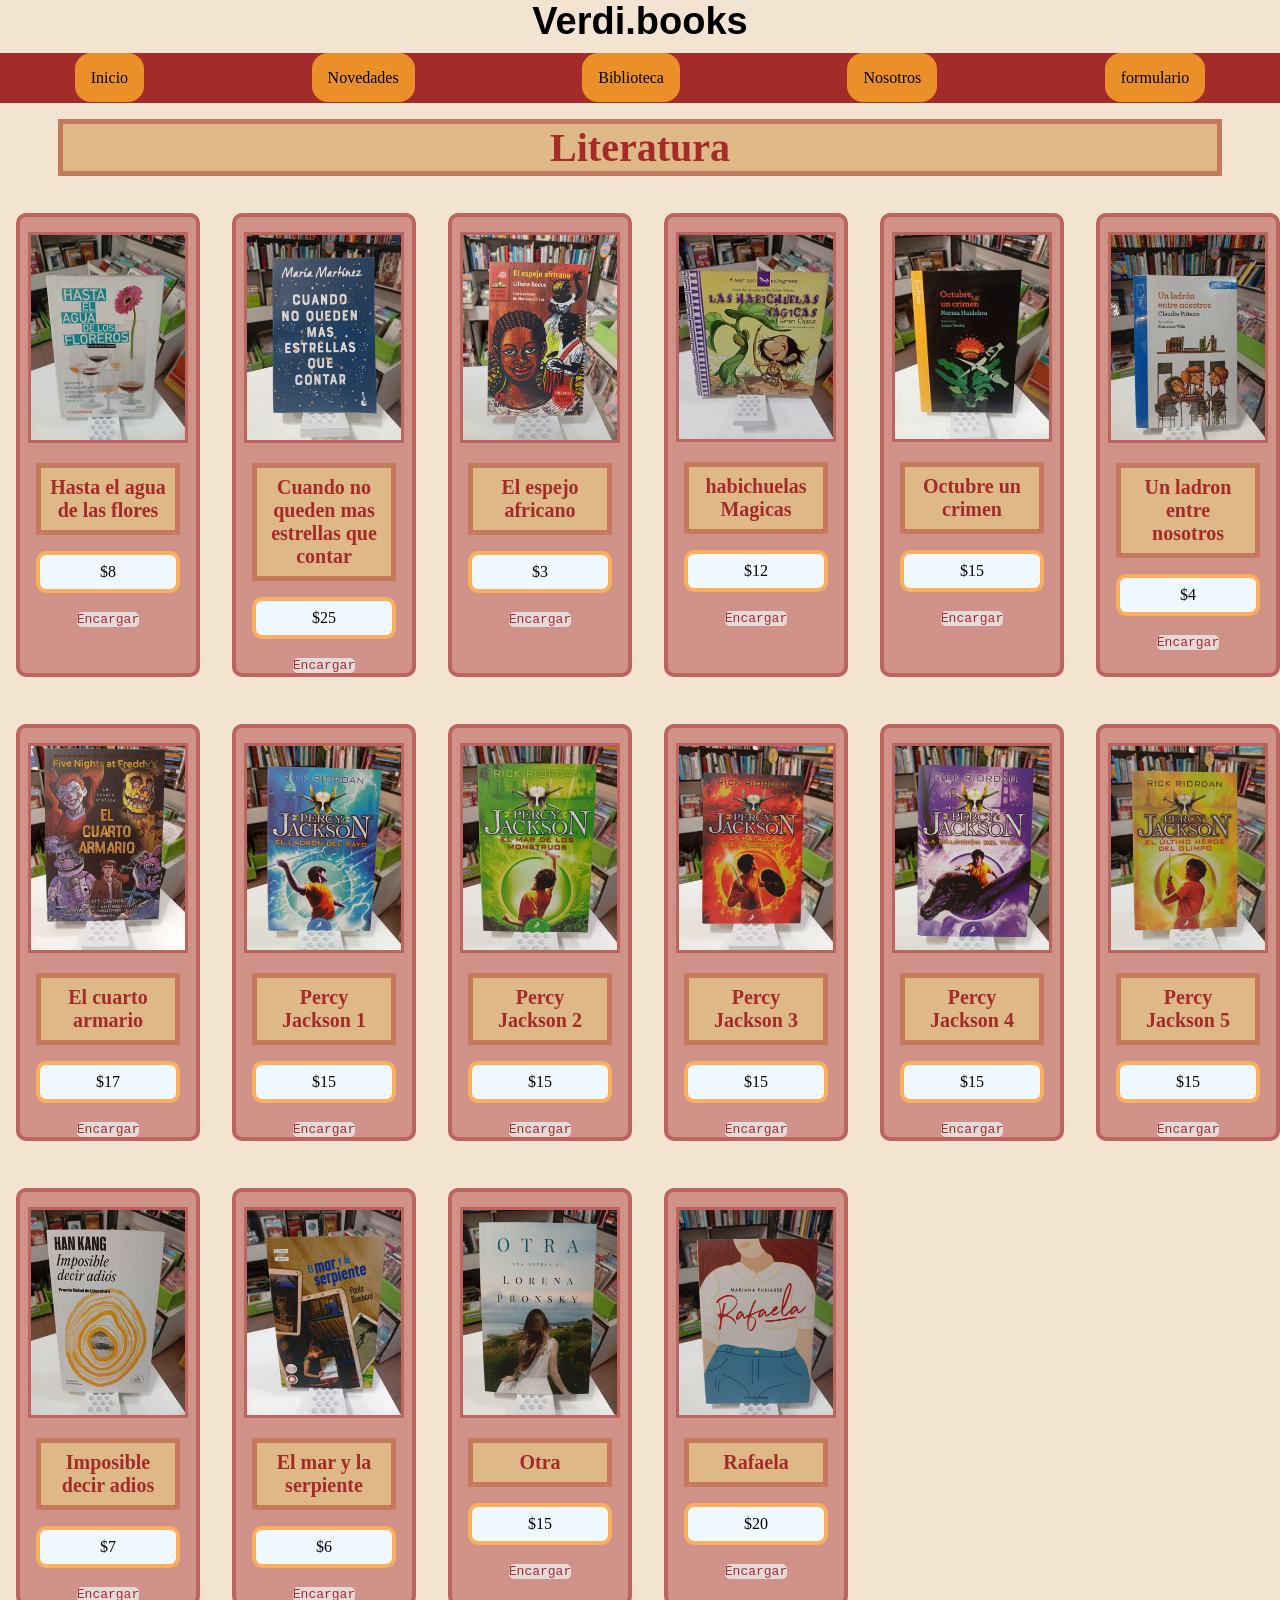
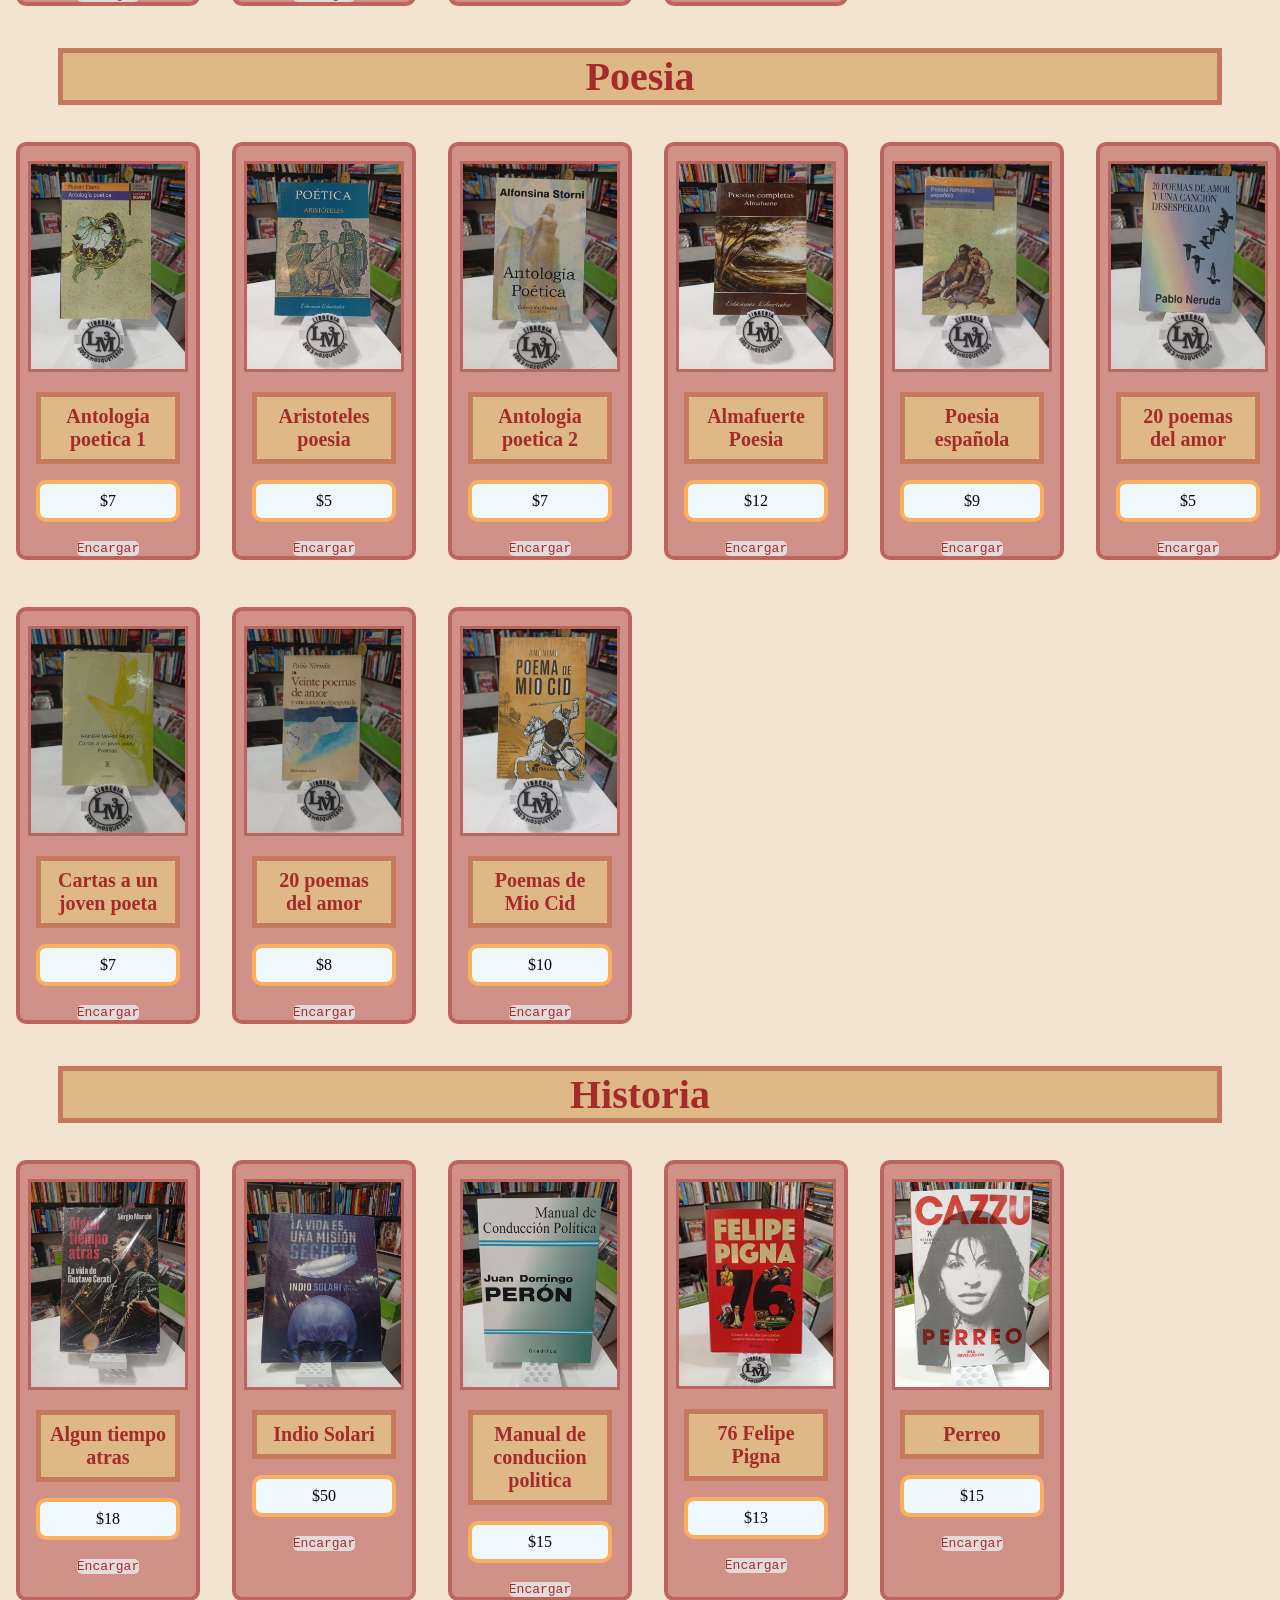
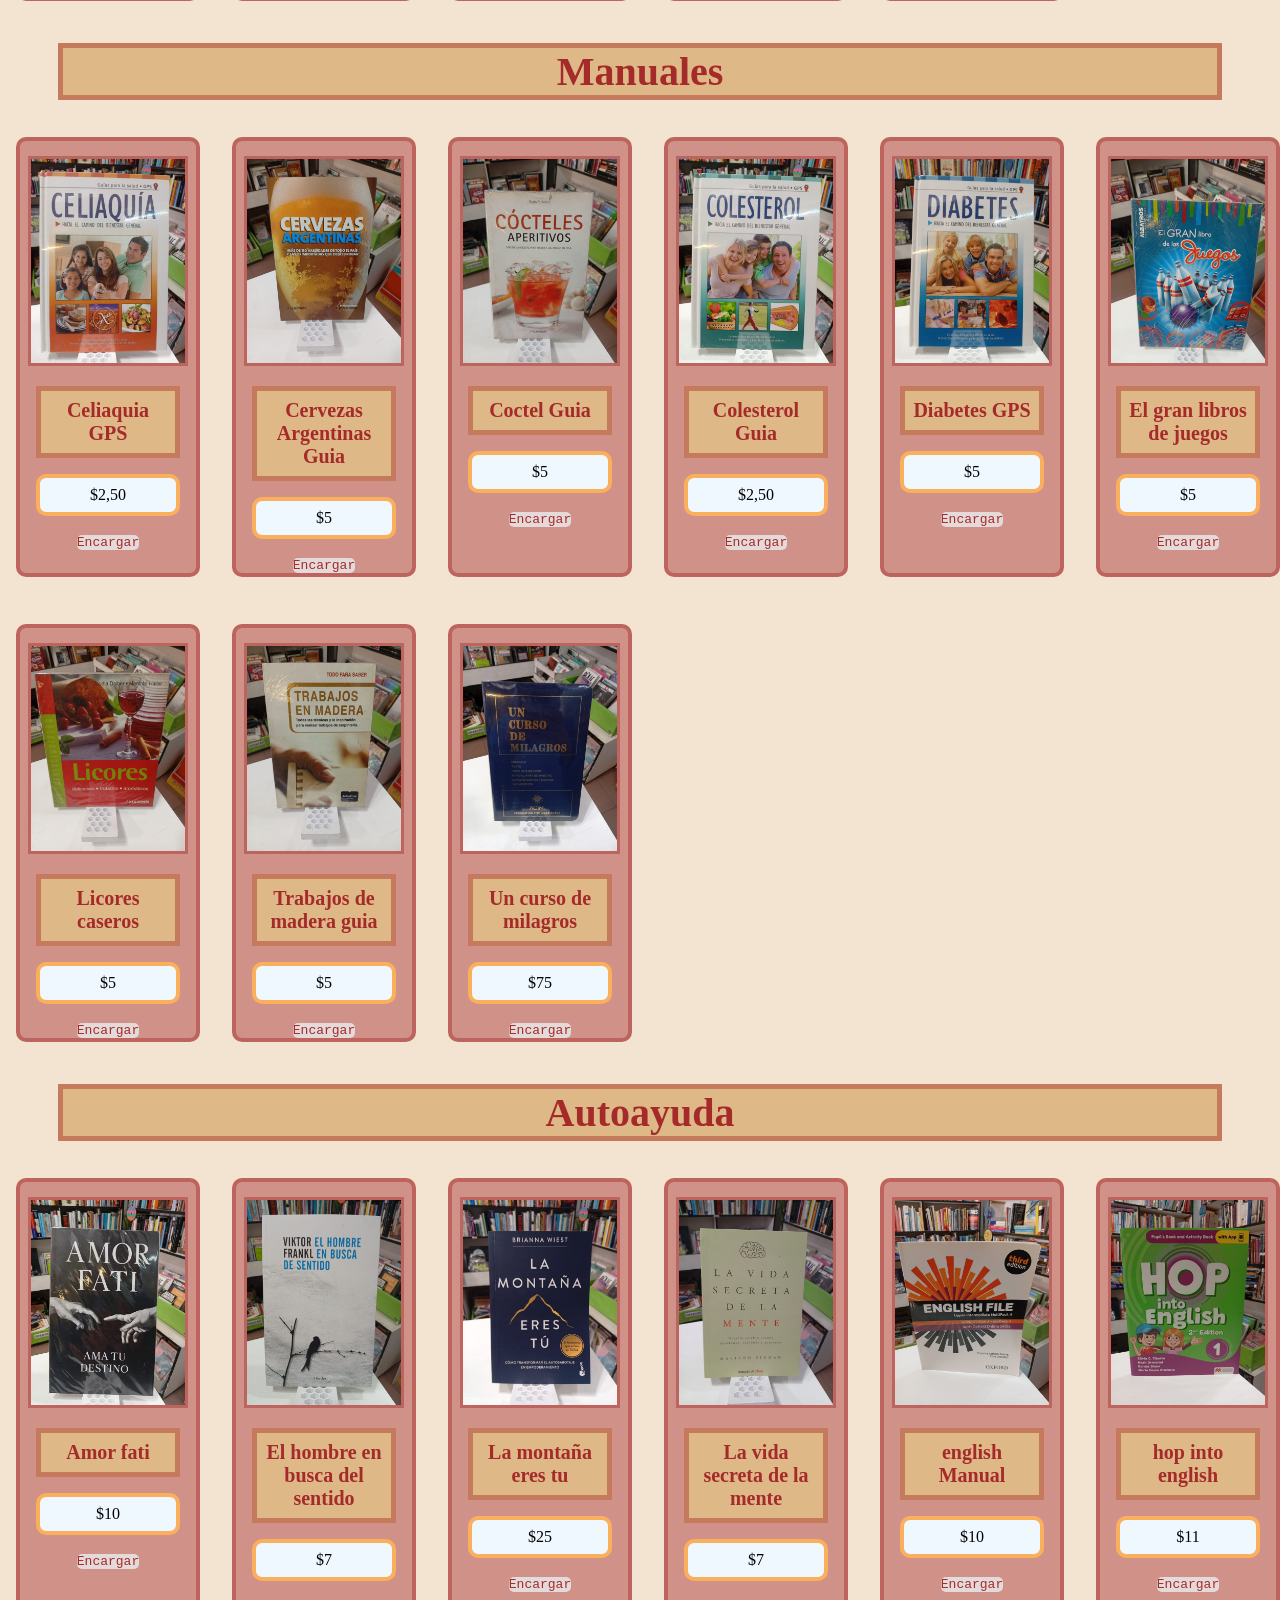
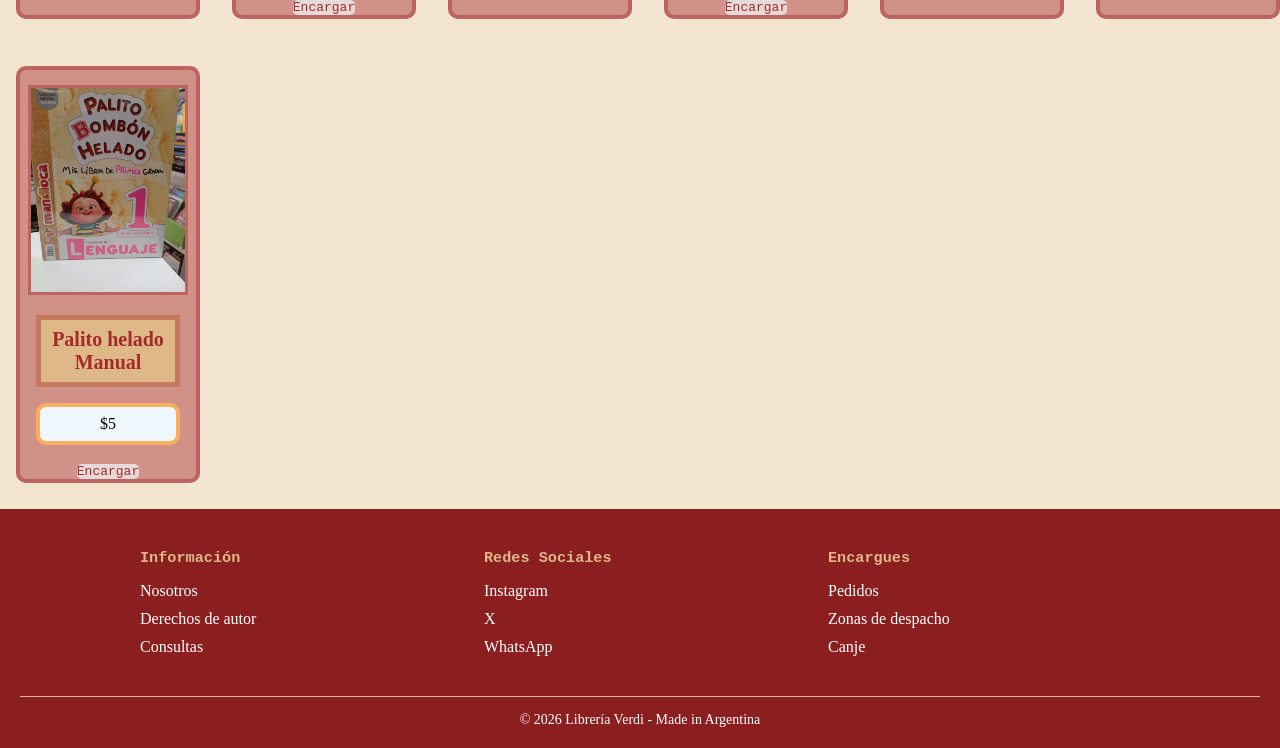
==== pages/bliblioteca.html @ 7a9c88b7 "arreglo pantalla celuv3 y titulos de item" ====
<!DOCTYPE html>
<html lang="en">
<head>
    <meta charset="UTF-8">
    <meta name="viewport" content="width=device-width, initial-scale=1.0">
    <title>libreria</title>
    <link rel="stylesheet" href="../style.css">
</head>
<body>
    <header>
        <h1>Verdi.books</h1>
        <nav>
            <ul>
                <li><a href="../index.html">Inicio</a></li>
                <li><a href="./novedades.html">Novedades</a></li>
                <li><a href="#">Biblioteca</a></li>
                <li><a href="./nosotros.html">Nosotros</a></li>
                <li><a href="../pages/formulario.html">formulario</a></li>
            </ul>
        </nav>
            
        
    </header>
    <main>

        <section >
            <h3>Literatura</h3>
            <div class="cbiblioteca">
                <div class="itemb">
                    <img src="../img/aguafloreros.webp" alt="aguadelasflores">
                    <h3>Hasta el agua de las flores</h3>
                    <p>$8</p>
                    <a href="../pages/formulario.html">Encargar</a>
                </div>
                <div class="itemb">
                    <img src="../img/cuandonoquedenmas.webp" alt="">
                    <h3>Cuando no queden mas estrellas que contar</h3>
                    <p>$25</p>
                    <a href="../pages/formulario.html">Encargar</a>
                </div>
                <div class="itemb">
                    <img src="../img/elespejoafricano.webp" alt="">
                    <h3>El espejo africano</h3>
                    <p>$3</p>
                    <a href="../pages/formulario.html">Encargar</a>
                </div>
                <div class="itemb">
                    <img src="../img/habichuelas.webp" alt="">
                    <h3>habichuelas Magicas</h3>
                    <p>$12</p>
                    <a href="../pages/formulario.html">Encargar</a>
                </div>
                <div class="itemb">
                    <img src="../img/uncrimen.webp" alt="">
                    <h3>Octubre un crimen</h3>
                    <p>$15</p>
                    <a href="../pages/formulario.html">Encargar</a>
                </div>
                <div class="itemb">
                    <img src="../img/unladronentrenosotros.webp" alt="">
                    <h3>Un ladron entre nosotros</h3>
                    <p>$4</p>
                    <a href="../pages/formulario.html">Encargar</a>
                </div>
                <div class="itemb"> 
                    <img src="../img/zelcuartoarmario.webp" alt="El cuarto armario">
                    <h3>El cuarto armario</h3>
                    <p>$17</p>
                    <a href="../pages/formulario.html">Encargar</a>
                </div>
                    <div class="itemb"> 
                    <img src="../img/zjackson1.jpeg" alt="cazzu">
                    <h3>Percy Jackson 1</h3>
                    <p>$15</p>
                    <a href="../pages/formulario.html">Encargar</a>
                </div>
                <div class="itemb"> 
                    <img src="../img/zpercy2.jpeg" alt="cazzu">
                    <h3>Percy Jackson 2</h3>
                    <p>$15</p>
                    <a href="../pages/formulario.html">Encargar</a>
                </div>
                <div class="itemb"> 
                    <img src="../img/zperct3.jpeg" alt="cazzu">
                    <h3>Percy Jackson 3</h3>
                    <p>$15</p>
                    <a href="../pages/formulario.html">Encargar</a>
                </div>
                <div class="itemb"> 
                    <img src="../img/zpercy4.jpeg" alt="cazzu">
                    <h3>Percy Jackson 4</h3>
                    <p>$15</p>
                    <a href="../pages/formulario.html">Encargar</a>
                </div>
                <div class="itemb"> 
                    <img src="../img/zpercy5.jpeg" alt="cazzu">
                    <h3>Percy Jackson 5</h3>
                    <p>$15</p>
                    <a href="../pages/formulario.html">Encargar</a>
                </div>
                    <div class="itemb"> 
                    <img src="../img/zimposibleadios.jpeg" alt="cazzu">
                    <h3>Imposible decir adios</h3>
                    <p>$7</p>
                    <a href="../pages/formulario.html">Encargar</a>
                </div>
                <div class="itemb"> 
                    <img src="../img/zmaryserpiente.jpeg" alt="cazzu">
                    <h3>El mar y la serpiente</h3>
                    <p>$6</p>
                    <a href="../pages/formulario.html">Encargar</a>
                </div>
                <div class="itemb"> 
                    <img src="../img/zotralp.jpeg" alt="cazzu">
                    <h3>Otra</h3>
                    <p>$15</p>
                    <a href="../pages/formulario.html">Encargar</a>
                </div>
                    <div class="itemb">
                    <img src="../img/rafaela.webp" alt="">
                    <h3>Rafaela</h3>
                    <p>$20</p>
                    <a href="../pages/formulario.html">Encargar</a>
                </div>
            </div>
        </section>

        <section>
            <h3>Poesia</h3>
            <div class="cbiblioteca">
                <div class="itemb">
                    <img src="../img/poesia1.webp" alt="">
                    <h3>Antologia poetica 1</h3>
                    <p>$7</p>
                    <a href="../pages/formulario.html">Encargar</a>
                </div>
                <div class="itemb">
                    <img src="../img/poesia2.webp" alt="">
                    <h3>Aristoteles poesia</h3>
                    <p>$5</p>
                    <a href="../pages/formulario.html">Encargar</a>
                </div>
                <div class="itemb">
                    <img src="../img/poesia3.webp" alt="">
                    <h3>Antologia poetica 2</h3>
                    <p>$7</p>
                    <a href="../pages/formulario.html">Encargar</a>
                </div>
                <div class="itemb">
                    <img src="../img/poesia4.webp" alt="">
                    <h3>Almafuerte Poesia</h3>
                    <p>$12</p>
                    <a href="../pages/formulario.html">Encargar</a>
                </div>
                <div class="itemb">
                    <img src="../img/poesia5.webp" alt="">
                    <h3>Poesia española</h3>
                    <p>$9</p>
                    <a href="../pages/formulario.html">Encargar</a>
                </div>
                <div class="itemb">
                    <img src="../img/poesia6.webp" alt="">
                    <h3>20 poemas del amor</h3>
                    <p>$5</p>
                    <a href="../pages/formulario.html">Encargar</a>
                </div>
                <div class="itemb">
                    <img src="../img/poesia7.webp" alt="">
                    <h3>Cartas a un joven poeta</h3>
                    <p>$7</p>
                    <a href="../pages/formulario.html">Encargar</a>
                </div>
                <div class="itemb">
                    <img src="../img/poesia8.webp" alt="">
                    <h3>20 poemas del amor</h3>
                    <p>$8</p>
                    <a href="../pages/formulario.html">Encargar</a>
                </div>
                <div class="itemb">
                    <img src="../img/poesia9.webp" alt="">
                    <h3>Poemas de Mio Cid</h3>
                    <p>$10</p>
                    <a href="../pages/formulario.html">Encargar</a>
                </div>

            </div>
        </section>

        <section>
            <h3>Historia</h3>
            <div class="cbiblioteca">
                <div class="itemb">
                    <img src="../img/alguntiempoatras.webp" alt="">
                    <h3>Algun tiempo atras</h3>
                    <p>$18</p>
                    <a href="../pages/formulario.html">Encargar</a>
                </div>
                <div class="itemb">
                    <img src="../img/indiosolari.webp" alt="">
                    <h3>Indio Solari</h3>
                    <p>$50</p>
                    <a href="../pages/formulario.html">Encargar</a>
                </div>
                <div class="itemb">
                    <img src="../img/peron.webp" alt="">
                    <h3>Manual de conduciion politica</h3>
                    <p>$15</p>
                    <a href="../pages/formulario.html">Encargar</a>
                </div>
                <div class="itemb">
                    <img src="../img/pigna.webp" alt="">
                    <h3>76 Felipe Pigna</h3>
                    <p>$13</p>
                    <a href="../pages/formulario.html">Encargar</a>
                </div>
                <div class="itemb"> 
                    <img src="../img/zcazzu.jpeg" alt="cazzu">
                    <h3>Perreo</h3>
                    <p>$15</p>
                    <a href="../pages/formulario.html">Encargar</a>
                </div>

            </div>
        </section>
        <section>
            <h3>Manuales</h3>
            <div class="cbiblioteca">
                <div class="itemb">
                    <img src="../img/Celiaquia.webp" alt="">
                    <h3>Celiaquia GPS</h3>
                    <p>$2,50</p>
                    <a href="../pages/formulario.html">Encargar</a>
                </div>
                <div class="itemb">
                    <img src="../img/cerveza.webp" alt="">
                    <h3>Cervezas Argentinas Guia</h3>
                    <p>$5</p>
                    <a href="../pages/formulario.html">Encargar</a>
                </div>

                <div class="itemb">
                    <img src="../img/coctel.webp" alt="">
                    <h3>Coctel Guia</h3>
                    <p>$5</p>
                    <a href="../pages/formulario.html">Encargar</a>
                </div>
                <div class="itemb">
                    <img src="../img/Colesterol.webp" alt="">
                    <h3>Colesterol Guia</h3>
                    <p>$2,50</p>
                    <a href="../pages/formulario.html">Encargar</a>
                </div>
                
                <div class="itemb">
                    <img src="../img/Diabetes.wedp" alt="">
                    <h3>Diabetes GPS</h3>
                    <p>$5</p>
                    <a href="../pages/formulario.html">Encargar</a>
                </div>
                <div class="itemb">
                    <img src="../img/librojuegos.webp" alt="">
                    <h3>El gran libros de juegos</h3>
                    <p>$5</p>
                    <a href="../pages/formulario.html">Encargar</a>
                </div>
                <div class="itemb">
                    <img src="../img/licores.webp" alt="">
                    <h3>Licores caseros</h3>
                    <p>$5</p>
                    <a href="../pages/formulario.html">Encargar</a>
                </div>
                <div class="itemb">
                    <img src="../img/trabajomadera.webp" alt="">
                    <h3>Trabajos de madera guia</h3>
                    <p>$5</p>
                    <a href="../pages/formulario.html">Encargar</a>
                </div>
                
                <div class="itemb">
                    <img src="../img/uncursodemilagros.webp" alt="">
                    <h3>Un curso de milagros</h3>
                    <p>$75</p>
                    <a href="../pages/formulario.html">Encargar</a>
                </div>


            </div>
        </section>

        <section>
        <h3>Autoayuda</h3>
        <div class="cbiblioteca">
            <div class="itemb">
                <img src="../img/amorfati.webp" alt="">
                <h3>Amor fati</h3>
                <p>$10</p>
                <a href="../pages/formulario.html">Encargar</a>
            </div>
            <div class="itemb">
                <img src="../img/elhombrenebusca.webp" alt="">
                <h3>El hombre en busca del sentido</h3>
                <p>$7</p>
                <a href="../pages/formulario.html">Encargar</a>
            </div>
            <div class="itemb">
                <img src="../img/lamontañaerestu.webp" alt="">
                <h3>La montaña eres tu</h3>
                <p>$25</p>
                <a href="../pages/formulario.html">Encargar</a>
            </div>
            <div class="itemb">
                <img src="../img/lavidasecreta.webp" alt="">
                <h3>La vida secreta de la mente</h3>
                <p>$7</p>
                <a href="../pages/formulario.html">Encargar</a>
            </div>
            <div class="itemb"> 
                <img src="../img/zenglishma.jpeg" alt="english manuañ">
                <h3>english Manual</h3>
                <p>$10</p>
                <a href="../pages/formulario.html">Encargar</a>
            </div>
            <div class="itemb"> 
                <img src="../img/zhopinto.jpeg" alt="Hop into english">
                <h3>hop into english</h3>
                <p>$11</p>
                <a href="../pages/formulario.html">Encargar</a>
            </div>
            
            <div class="itemb"> 
                <img src="../img/zpalitomanual.jpeg" alt="cazzu">
                <h3>Palito helado Manual</h3>
                <p>$5</p>
                <a href="../pages/formulario.html">Encargar</a>
            </div>

        </div>
    </main>
    <footer>
    <div class="footer-container">

        <div class="footer-col">
            <h3>Información</h3>
            <ul>
                <li><a href="nosotros.html">Nosotros</a></li>
                <li><a href="#">Derechos de autor</a></li>
                <li><a href="#">Consultas</a></li>
            </ul>
        </div>

        <div class="footer-col">
            <h3>Redes Sociales</h3>
            <ul>
                <li><a href="#">Instagram</a></li>
                <li><a href="#">X</a></li>
                <li><a href="#">WhatsApp</a></li>
            </ul>
        </div>

        <div class="footer-col">
            <h3>Encargues</h3>
            <ul>
                <li>Pedidos</li>
                <li>Zonas de despacho</li>
                <li>Canje</li>
            </ul>
        </div>

    </div>

    <p class="copyright">
        © 2026 Librería Verdi - Made in Argentina
    </p>
</footer>
    
</body>
</html>
---- style.css ----
*{
    margin: 0;
    padding: 0;
    box-sizing: border-box;
}

body{
    background-color: rgba(228, 196, 155, 0.445);
    margin: 0;
}

h1{
    font-family: Verdana, Geneva, Tahoma, sans-serif;
    font-size: 2.375rem;
    text-align: center;
}

.clearfix{
    clear: both;
    font-family: cursive;
    text-align: center;
    font-size: 2.875rem;
    margin-top: 1.5625rem;
    margin-bottom: 3.125rem;
    color: #8B1E1E;
}



/*Header*/
nav{
    width: 100vw;
}
nav ul{
    list-style: none;
    display: flex;
    gap: 50px;
    justify-content: space-around;
    background-color: brown;
    padding: 1rem;
    margin-top: 10px;
    margin-bottom: 5px;
}
nav ul li a{
    text-decoration: none;
    color: var(--color-accent);
    background-color: rgb(235, 144, 40);
    padding: 1rem;
    border-radius: 1rem;
    font-family: cursive;
    
}

nav ul li a:hover{
    background-color: rgb(255, 255, 255);
    box-shadow: 1px 1px 4px rgb(0, 0, 0);
    color: #8B1E1E;

}

/*botones*/
button {
    padding: 1rem;
    margin:0 1rem;
    border: none;
    border-radius: 6px;
    background-color: rgb(235, 144, 40);
    color: rgb(0, 0, 0);
    cursor: pointer;

}
button:active{
    background-color: rgb(255, 255, 255);
    box-shadow: 1px 1px 4px black;
    color: #8B1E1E;
}

/*main*/
.welcome{
    background-color: brown;
    text-align: center;
    margin-bottom: 2rem;
    font-size: 1.25rem;
    font-family: cursive;
    padding: 1rem;
}
.info h3{
    margin-bottom: .9375rem;
    border-radius: .9375rem;
}
.info h3{
    font-size: 1.5rem;
    border-radius: 1.875rem;
    padding: 1rem;
    background-color: #8B1E1E;
    color: rgba(223, 181, 126, 0.986);
    border: 4px solid rgba(233, 133, 20, 0.705);
}
.info p{
    background-color: rgba(170, 107, 30, 0.521);
    font-size: 24px;
    font-family: Georgia, 'Times New Roman', Times, serif;
    text-align: center;
    border-radius: 30px;
    border: 3px solid rgba(0, 0, 0, 0.24);
}
.info h4{
    text-align: center;
    font-family: monospace;
    margin-bottom: 1.7px;
    color: rgb(255, 255, 255);
    background-color: rgba(177, 85, 10, 0.555);
    border: 5px solid rgba(0, 0, 0, 0.438);
    font-size: 1.25rem;
    margin-left: 3.625rem;
    margin-right: 3.625rem;
    margin-top: .9375rem;
    border-radius: .9375rem;
}
.info img{
    width: 100%;
    max-width: 17.5rem;
    display:block;
    margin: .9375rem auto;

}
.info ul{
    list-style: none;
    display: flex;
    justify-content: space-around;
    background-color: none;
    margin-top: 15px;
    margin-bottom: 15px;
    padding: 1rem;
}

.info ul li a{
    text-decoration: none;
    color: var(--color-accent);
    background-color: rgba(134, 78, 15, 0.623);
    border: 5px solid rgba(255, 255, 255, 0.603);
    padding: 1rem;
    border-radius: 1rem;
}

.info ul li a:hover{
    background-color: rgb(255, 255, 255);
    color: #8B1E1E;
    box-shadow: 1px 1px 4px black;
}


section h3{
    text-align: center;
    font-family: fantasy;
    color: brown;
    background-color: burlywood;
    border: 5px solid rgba(165, 42, 42, 0.438);
    font-size:2rem;
    margin-left:3.625rem;
    margin-right:3.625rem;
    margin-top:1rem;
    margin-bottom:1rem;
    
}
.container{
    display:grid;
    grid-template-columns:repeat(3,1fr);
    gap:2rem;
    justify-items:center;
    padding:1rem;
    width:100%;
}

.cbiblioteca{
    display:grid;
    justify-items:center;
    grid-template-columns:repeat(3,1fr);
    gap:2rem;
    padding:1rem;
    width:100%;
}
.item{
    background-color: rgba(255, 187, 41, 0.295);
    height: auto; 
    gap: 3px;              
    border-radius: 10px;
    text-align: center;
    margin-top: 30px;
    margin-bottom: 30px;
    border: 4px solid rgba(66, 30, 1, 0.829);
    margin-left:0.5rem;
    margin-right:0.5rem;
    margin-top: 5px;
    margin-bottom: 10px;
    justify-self:center;
    width:100%;
    max-width:18rem;
}
.item:hover{
    transform: scale(1.05);
    background-color: rgba(255, 187, 41, 0.61);
    border: 4px solid rgb(155, 73, 6);
}
.item img{
    width:100%;
    max-width:11.25rem;
    height:auto;
    margin-top: 10px;
    margin-bottom: 10px;
    border: 5px solid rgba(0, 0, 0, 0.247);
    border-radius: 5px;
}
.item a{
    background-color: aliceblue;
    text-decoration:none;
    color: #8B1E1E;
    font-family: 'Franklin Gothic Medium', 'Arial Narrow', Arial, sans-serif;
    font-size: 1rem;
    margin-left: 5px;
    margin-right: 5px;
    border-radius: 5px;
    margin-top: 15px;
    margin-bottom: 15px;
}
.item a:hover{
    border: 3px solid rgba(66, 30, 1, 0.829);
    background-color: #8B1E1E;
    color: aliceblue
}




.item p{
    font-family: fantasy;
    font-size: 16px;
    background-color: aliceblue;
    border-radius: 10px ;
    text-align: center;
    margin-left:1rem;
    margin-right:1rem;
    padding:.5rem;
    border: 4px solid rgba(255, 136, 0, 0.644);
    margin-bottom: 5px;
    margin:1rem;
    
}
.item h3{
    font-family: 'Trebuchet MS', 'Lucida Sans Unicode', 'Lucida Grande', 'Lucida Sans', Arial, sans-serif;
    font-size:1.25rem;
    border-radius: 10px;
    margin-left: 10px;
    margin-right: 10px;
    margin-top: 5px;
    border: 0px;

}
.text{
    font-family: monospace;
    font-size:1.25rem;
    font-weight: 10px;
    margin-top: 5px;
    margin-bottom: 3rem;
    background-color: brown;
}
.itemb{
    background-color: rgba(165, 42, 42, 0.438);
    display: block;
    justify-self:center;
    width:100%;
    max-width:16rem; 
    gap: 2px;              
    flex-wrap: wrap;
    border-radius: 10px;
    text-align: center;
    border: 4px solid rgba(165, 42, 42, 0.438);
    margin-left: 0.5rem;
    margin-right: 0.5rem;
    margin-top: 5px;
    margin-bottom: 10px;
    

}
.itemb img{
    width:10rem;
    height:auto;
    margin-top: 15px;
    border: 3px solid rgba(165, 42, 42, 0.438);

}
.itemd video{
    width:100%;
    max-width:20rem;
    height:auto;
    margin-top: 10px;
    margin-bottom: 10px;
    border: 5px solid rgb(255, 255, 255);
    border-radius: 5px;

}
.itemd{
    background-color: rgba(255, 187, 41, 0.295);
    height: auto;
    justify-content: center; 
    gap: 5px;              
    border-radius: 10px;
    text-align: center;
    margin-top: 30px;
    margin-bottom: 30px;
    border: 4px solid rgba(66, 30, 1, 0.829);
    margin-left:.5rem;
    margin-right:.5rem;
    margin-top: 5px;
    margin-bottom: 10px;
}
.itemd img{
    width: 45%;
    max-width: 8.5rem;
    margin-top: 3px;
    margin-bottom: 3px;
    height: auto;
    background-color: #8B1E1E;

}
.itemb h3{
    font-size: 20px;
    margin-left:1rem;
    margin-right:1rem;
    padding:.5rem;
}
.itemb p{
    font-family: fantasy;
    font-size: 16px;
    background-color: aliceblue;
    border-radius: 10px ;
    text-align: center;
    margin-left:1rem;
    margin-right:1rem;
    padding:.5rem;
    border: 4px solid rgba(255, 136, 0, 0.644);
    margin-bottom: 5px;   
    margin:1rem;
}

.itemb:hover{
    transform: scale(1.05);
    background-color: #ff000048;
}
.itemb a{
    background-color: #e4dada;
    text-decoration: none;
    color: brown;
    font-family: monospace;
    border-radius: 5px;
    
}
.nosotros{
    font-size: 1.8rem;
    margin: 3rem 3.625rem;
}

.nosotros h3{
    color: rgba(255,255,255,.85);
    text-shadow: 2px 2px 4px black;
    border: 5px solid white;
    font-size: 3rem;
    background-color: #8B1E1E;
    border-radius: 15px;
    text-align: center;
    padding: 1rem;
    margin-bottom: 1rem;
}

.nosotros p{
    background-color: #8b1e1e7a;
    border: 4px solid rgba(0, 0, 0, 0.568);
    border-radius: 15px;
    padding: 1rem;
    text-align: center;
}

.nosotros ul{
    list-style: none;
    display: grid;
    grid-template-columns: repeat(3,1fr);
    gap: 2rem;
    margin-top: 2rem;
    padding: 0;
}

.nosotros ul li{
    text-align: center;
}

.nosotros img{
    width: 100%;
    max-width: 18rem;
    height: auto;
    border: 5px solid #8B1E1E;
    border-radius: 10px;
    display: block;
    margin: 0 auto 1rem auto;
}

.nosotros img:hover{
    transform: scale(1.05);
    transition: .3s;
}

.nosotros ul li p{
    color: black;
    background-color: rgba(134, 78, 15, 0.623);
    border: 5px solid rgba(255, 255, 255, 0.603);
    padding: 1rem;
    border-radius: 1rem;
    font-size: 1.2rem;
}

.formulario{
    display: flex;
    justify-content: center;
    margin: 2.5rem 0;
    padding: 0 1rem;
}

.formulario-contacto{
    width: 43.75rem;
    max-width: 100%;
    background: #cda88f;
    padding: 1.875rem;
    border-radius: .9375rem;

    display: flex;
    flex-wrap: wrap;
    gap: .9375rem;
}

.formulario-contacto label{
    width: 100%;
    font-weight: bold;
}

.formulario-contacto input[type="text"],
.formulario-contacto input[type="email"]{
    flex:1;
    min-width:12rem;
    padding:.625rem;
    border-radius:.5rem;
    border:none;
}

.formulario-contacto textarea{
    width:100%;
    min-height:9.375rem;
    resize:none;
    padding:.625rem;
    border-radius:.5rem;
}


.formulario-contacto input[type="submit"]{
    width:9.375rem;
    margin:auto;
    padding:.625rem;
    background: #8B1E1E;
    color: white;
    border: none;
    border-radius: 10px;
    cursor: pointer;
}
.formulario-contacto input[type="submit"]:hover{
    border: 3px solid rgba(66, 37, 13, 0.479);
    background-color: #ffffff;
    color: rgb(99, 70, 9);
    font-size: 13px;
    font-family: monospace;
    
}
footer{
    background-color: #8B1E1E;
    color: white;
    padding: 40px 20px 20px;
}

.footer-container{
    display: grid;
    grid-template-columns:repeat(3,1fr);
    gap:2rem;
    width:100%;
    max-width:62.5rem;
    margin: auto;
}

.footer-col h3{
    color: burlywood;
    margin-bottom: 15px;
    font-family: monospace;
}

.footer-col ul{
    list-style: none;
    padding: 0;
}

.footer-col li{
    margin-bottom: 10px;
}

.footer-col a{
    color: white;
    text-decoration: none;
    transition: 0.3s;
}

.footer-col a:hover{
    color: burlywood;
    padding-left: 5px;
}

.copyright{
    text-align: center;
    border-top: 1px solid burlywood;
    margin-top: 30px;
    padding-top: 15px;
    font-size: 14px;
}
@media (max-width:767px){

    h1{
        font-size:2rem;
    }

    .clearfix{
        font-size:2rem;
    }
    nav ul{
        flex-direction: column;
        gap: 15px;
        align-items: center;
    }

    nav ul li{
        width:100%;
        display:flex;
        justify-content:center;
    }
    nav ul li a{
        display:block;
        width:90%;
        text-align:center;
        padding:1rem;
    }

    .welcome{
        font-size:1rem;
    }

    section h3{
        font-size:1.5rem;
        margin-left:.5rem;
        margin-right:.5rem;
    }

    .container{
        grid-template-columns: repeat(2, 1fr);
        gap:1rem;
        padding:1rem;
    }

    .cbiblioteca{
        grid-template-columns: repeat(2, 1fr);
        gap:1rem;
        padding:1rem;
    }

    .item{
        margin:.5rem;
    }

    .item img{
            max-width:10rem;
    }
    .item h3{
        font-size:1.1rem;
    }

    .item p{
        font-size:1rem;
        margin:1rem; 
    }

    .itemb{
        margin:.5rem;
    }

    .itemb img{
        max-width:9rem;
    }

    .itemb p{
        margin:1rem;
    }

    .info img{
        max-width:15rem;
    }

    .info ul{ 
        display:grid;
        grid-template-columns:1fr; 
        gap:1rem;
    }
    .info ul li a{
        display:inline-block;
        min-width:12rem;
        padding:1rem 2rem;
        font-size:1.2rem;
        text-align:center;
    }
    .formulario-contacto{
        padding:1rem;
    }

    .footer-container{

        grid-template-columns:1fr;
        text-align:center;
    }
    .nosotros{
        font-size: 1rem;
        margin: 1rem;
    }

    .nosotros h3{
        font-size: 1.8rem;
        padding: .8rem;
    }

    .nosotros p{
        font-size: 1rem;
    }

    .nosotros ul{
        grid-template-columns: 1fr;
        gap: 1.5rem;
    }

    .nosotros img{
        max-width: 15rem;
    }

    .nosotros ul li p{
        font-size: 1rem;
    }
}



@media (min-width:768px) and (max-width:1023px){

    nav ul{
        display:grid;
        grid-template-columns:repeat(3,1fr);
        gap:1rem;
    }

    .container{
        grid-template-columns:repeat(2,1fr);
        gap:1.5rem;
    }

    .cbiblioteca{
        grid-template-columns:repeat(2,1fr);
        gap:1.5rem;
    }

    .item img{
        max-width:10rem;
    }

    .item p,
    .itemb p{
        margin:1rem;
    }

    section h3{
        margin-left:1rem;
        margin-right:1rem;
    }

    .info h4{
        margin-left:1rem;
        margin-right:1rem;
    }

    .footer-container{
        grid-template-columns:repeat(2,1fr);
    }
    .nosotros{
        font-size: 1.3rem;
        margin: 2rem;
    }

    .nosotros h3{
        font-size: 2.4rem;
    }

    .nosotros ul{
        grid-template-columns: repeat(2,1fr);
        gap: 2rem;
    }

    .nosotros img{
        max-width: 16rem;
    }

    .nosotros ul li p{
        font-size: 1.1rem;
    }

}
@media (min-width:1024px){

    .container{
        display:grid;
        grid-template-columns:repeat(3,1fr);
        gap:2rem;
    }

    .cbiblioteca{
        grid-template-columns:repeat(6,1fr);
    }

    .item{
        margin:1rem;
        padding:1rem;
        text-align:center;
    }

    .item img{
        width:100%;
        max-width:17.5rem;
        height:auto;
    }

    .item h3{
        font-size:1.6rem;
        margin:.8rem;
    }

    .item p{
        font-size:1rem;
        margin:1rem;
        padding:.5rem;
    }

    section h3{
        font-size:2.5rem;
    }
    .nosotros ul{
        grid-template-columns: repeat(3,1fr);
    }

    .nosotros img{
        max-width: 18rem;
    }

}
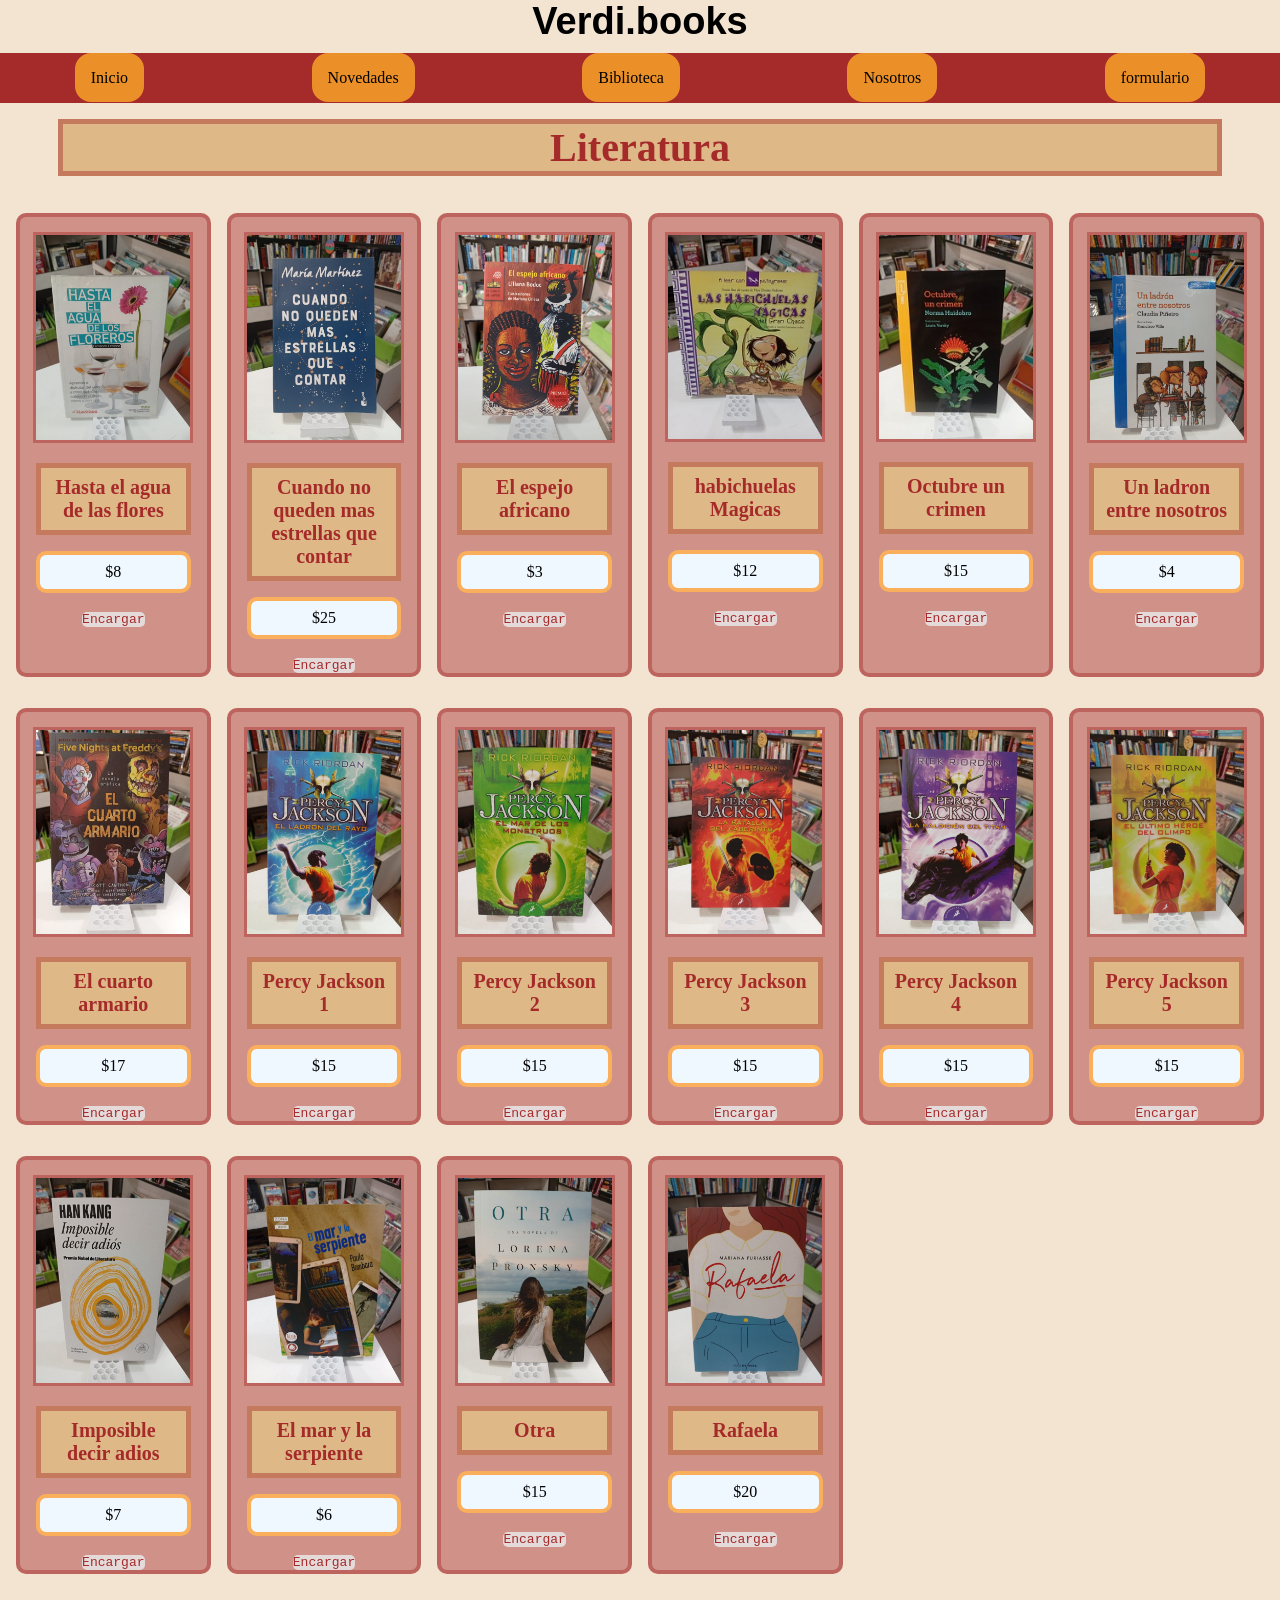
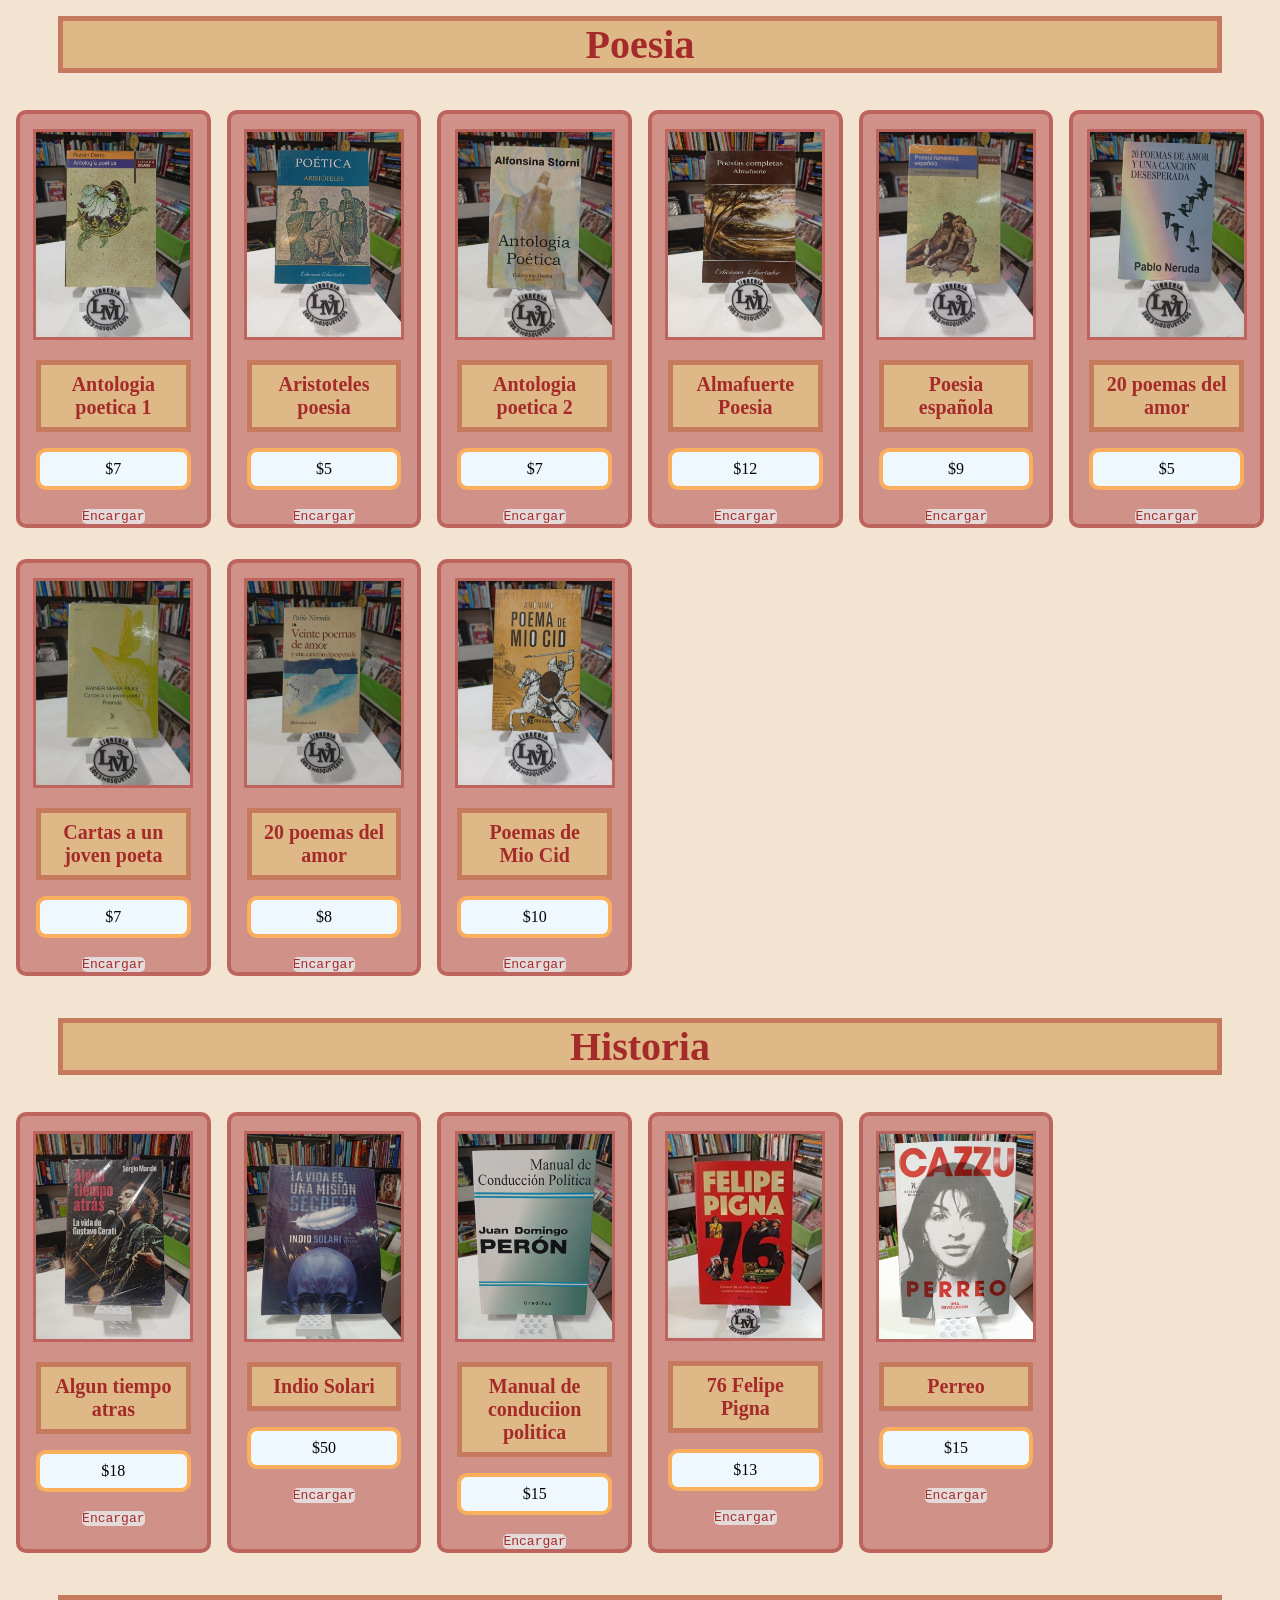
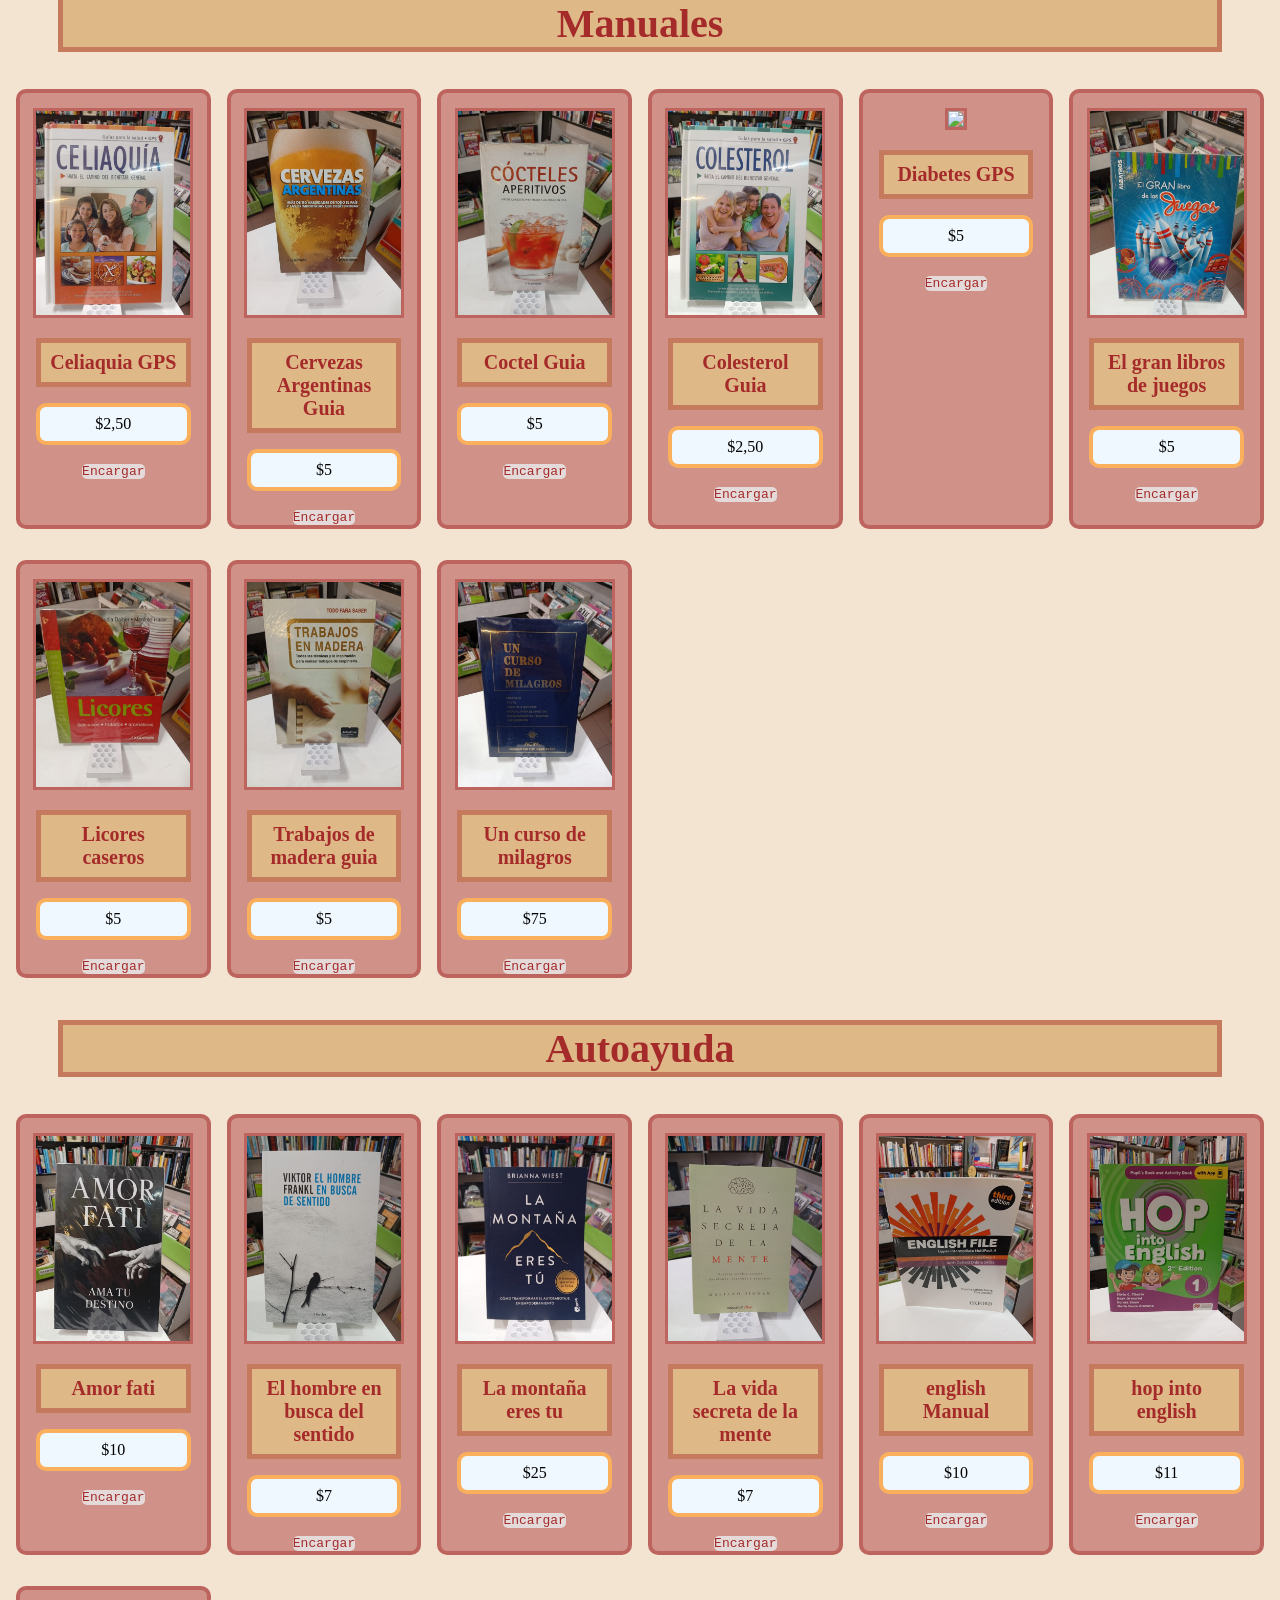
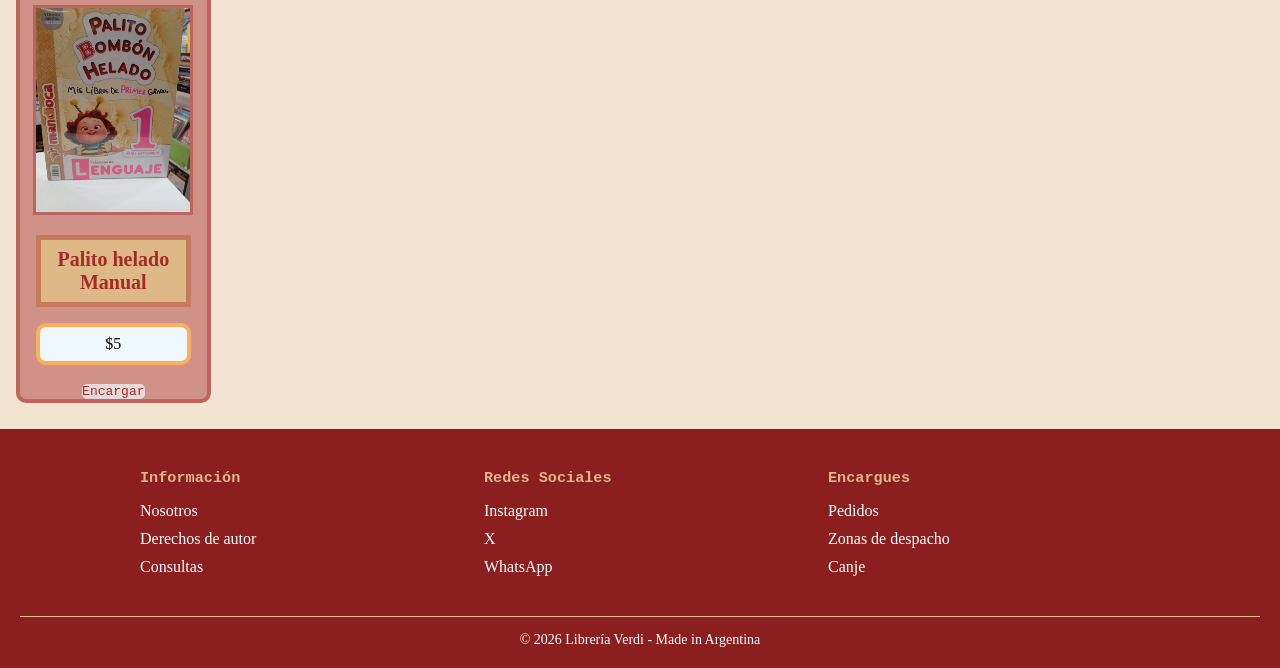
==== commit 9999bc63: "pura salud" ====
--- a/pages/bliblioteca.html
+++ b/pages/bliblioteca.html
@@ -252,7 +252,7 @@
                 </div>
                 
                 <div class="itemb">
-                    <img src="../img/Diabetes.wedp" alt="">
+                    <img src="../img/diabetes.webp alt="">
                     <h3>Diabetes GPS</h3>
                     <p>$5</p>
                     <a href="../pages/formulario.html">Encargar</a>
--- a/style.css
+++ b/style.css
@@ -1,12 +1,13 @@
 *{
     margin: 0;
     padding: 0;
-    box-sizing: border-box;
+    box-sizing:border-box;
 }
 
 body{
     background-color: rgba(228, 196, 155, 0.445);
     margin: 0;
+    overflow-x: hidden;
 }
 
 h1{
@@ -29,7 +30,7 @@
 
 /*Header*/
 nav{
-    width: 100vw;
+    width: 100%;
 }
 nav ul{
     list-style: none;
@@ -47,7 +48,8 @@
     background-color: rgb(235, 144, 40);
     padding: 1rem;
     border-radius: 1rem;
-    font-family: cursive;
+    font-family: fantasy;
+    text-align: center;
     
 }
 
@@ -165,8 +167,8 @@
 }
 .container{
     display:grid;
-    grid-template-columns:repeat(3,1fr);
-    gap:2rem;
+    grid-template-columns: repeat(2,1fr);
+    gap:1rem;
     justify-items:center;
     padding:1rem;
     width:100%;
@@ -175,8 +177,8 @@
 .cbiblioteca{
     display:grid;
     justify-items:center;
-    grid-template-columns:repeat(3,1fr);
-    gap:2rem;
+    grid-template-columns: repeat(2,1fr);
+    gap:1rem;
     padding:1rem;
     width:100%;
 }
@@ -186,11 +188,9 @@
     gap: 3px;              
     border-radius: 10px;
     text-align: center;
-    margin-top: 30px;
-    margin-bottom: 30px;
     border: 4px solid rgba(66, 30, 1, 0.829);
-    margin-left:0.5rem;
-    margin-right:0.5rem;
+    margin-left:0;
+    margin-right:0;
     margin-top: 5px;
     margin-bottom: 10px;
     justify-self:center;
@@ -275,8 +275,8 @@
     border-radius: 10px;
     text-align: center;
     border: 4px solid rgba(165, 42, 42, 0.438);
-    margin-left: 0.5rem;
-    margin-right: 0.5rem;
+    margin-left: 0rem;
+    margin-right: 0rem;
     margin-top: 5px;
     margin-bottom: 10px;
     
@@ -546,10 +546,10 @@
         justify-content:center;
     }
     nav ul li a{
-        display:block;
-        width:90%;
-        text-align:center;
+        width:100%;
+        min-width:auto;
         padding:1rem;
+        box-sizing:border-box;
     }
 
     .welcome{
@@ -563,19 +563,29 @@
     }
 
     .container{
-        grid-template-columns: repeat(2, 1fr);
+        display:grid;
+        grid-template-columns: repeat(2,1fr);
         gap:1rem;
+        justify-items:center;
         padding:1rem;
+        width:100%;
+        box-sizing:border-box;
     }
 
     .cbiblioteca{
-        grid-template-columns: repeat(2, 1fr);
-        gap:1rem;
-        padding:1rem;
+       display:grid;
+        grid-template-columns: 1fr 1fr;
+        gap:.5rem;
+        padding:.5rem;
+        width:100%;
+        box-sizing:border-box;
+
     }
 
     .item{
-        margin:.5rem;
+        width:auto;
+        margin:0;
+        box-sizing:border-box;
     }
 
     .item img{
@@ -591,11 +601,16 @@
     }
 
     .itemb{
-        margin:.5rem;
+        min-width:0;
+        width:100%;
+        max-width:100%;
     }
 
     .itemb img{
         max-width:9rem;
+        width: 100%;
+        height: auto;
+        display: block;
     }
 
     .itemb p{
@@ -664,7 +679,10 @@
         grid-template-columns:repeat(3,1fr);
         gap:1rem;
     }
-
+    body{
+        width:100%;
+        overflow-x:hidden;
+}
     .container{
         grid-template-columns:repeat(2,1fr);
         gap:1.5rem;
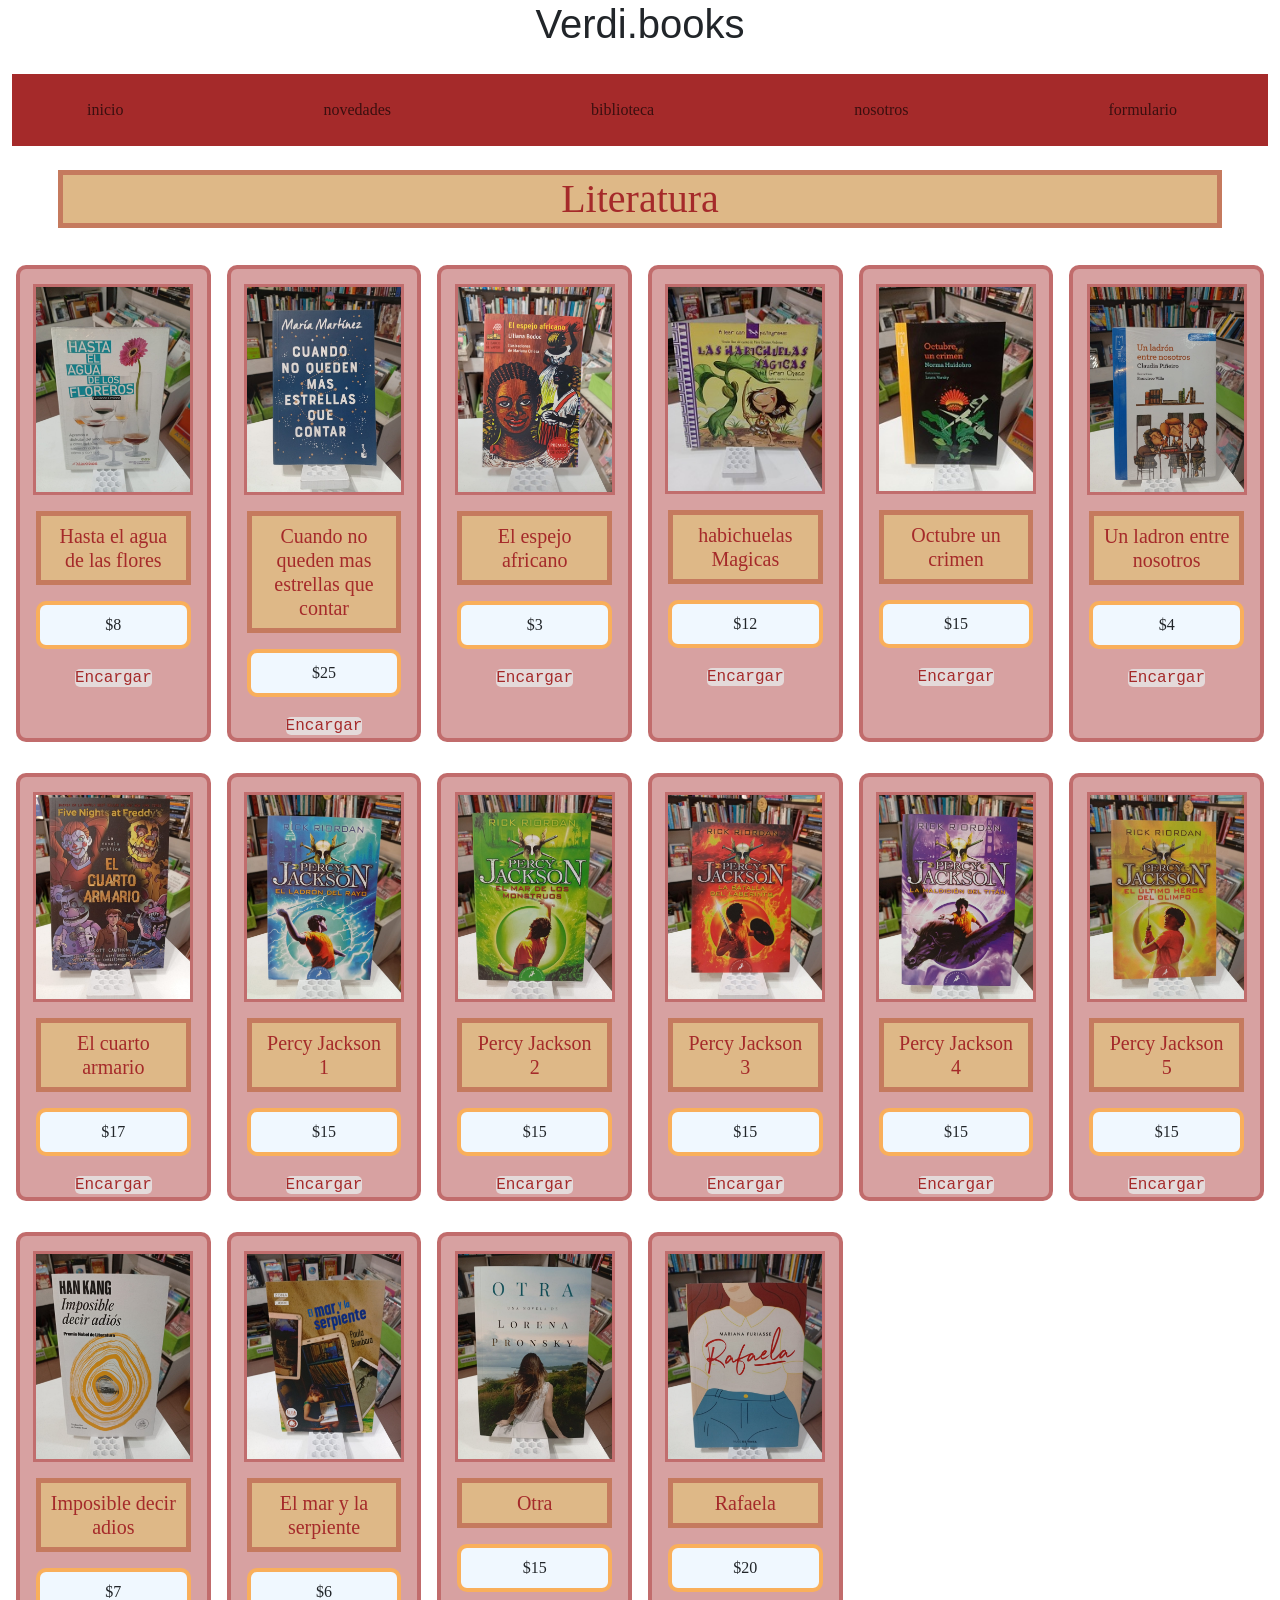
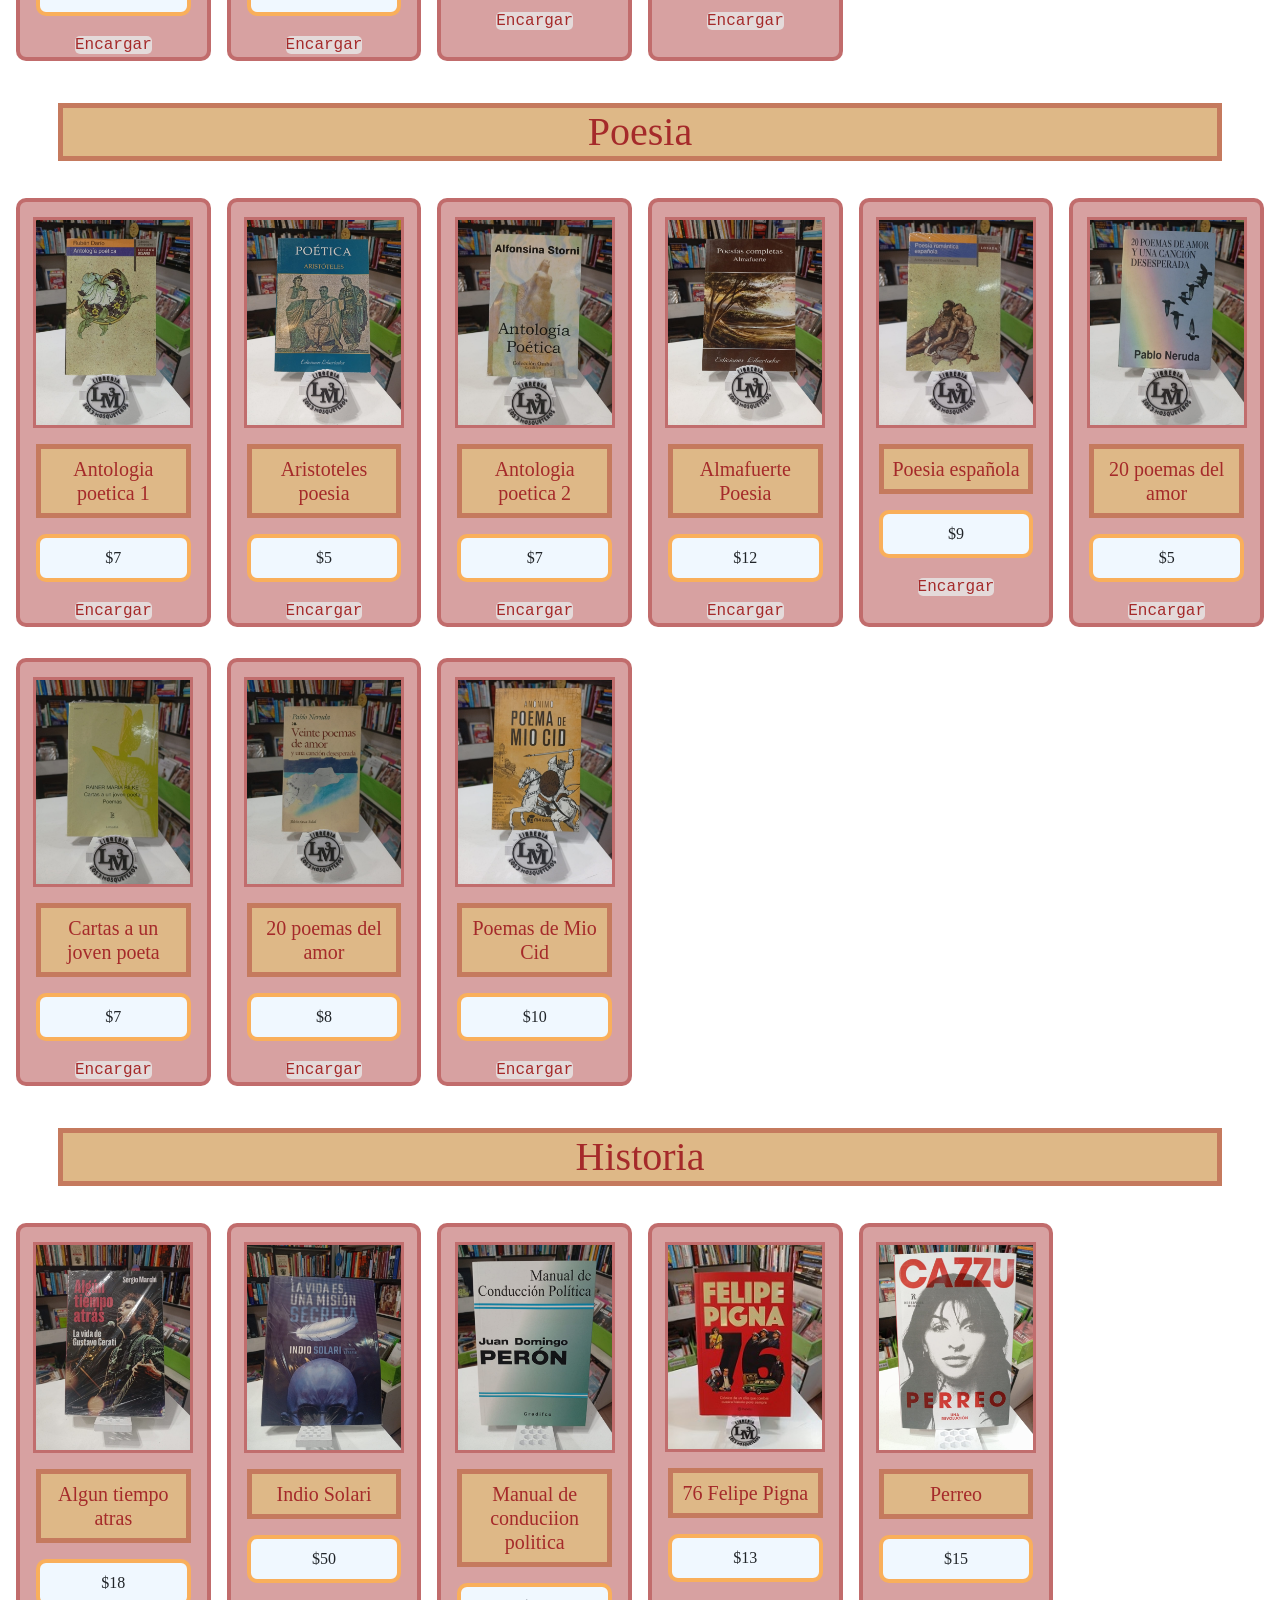
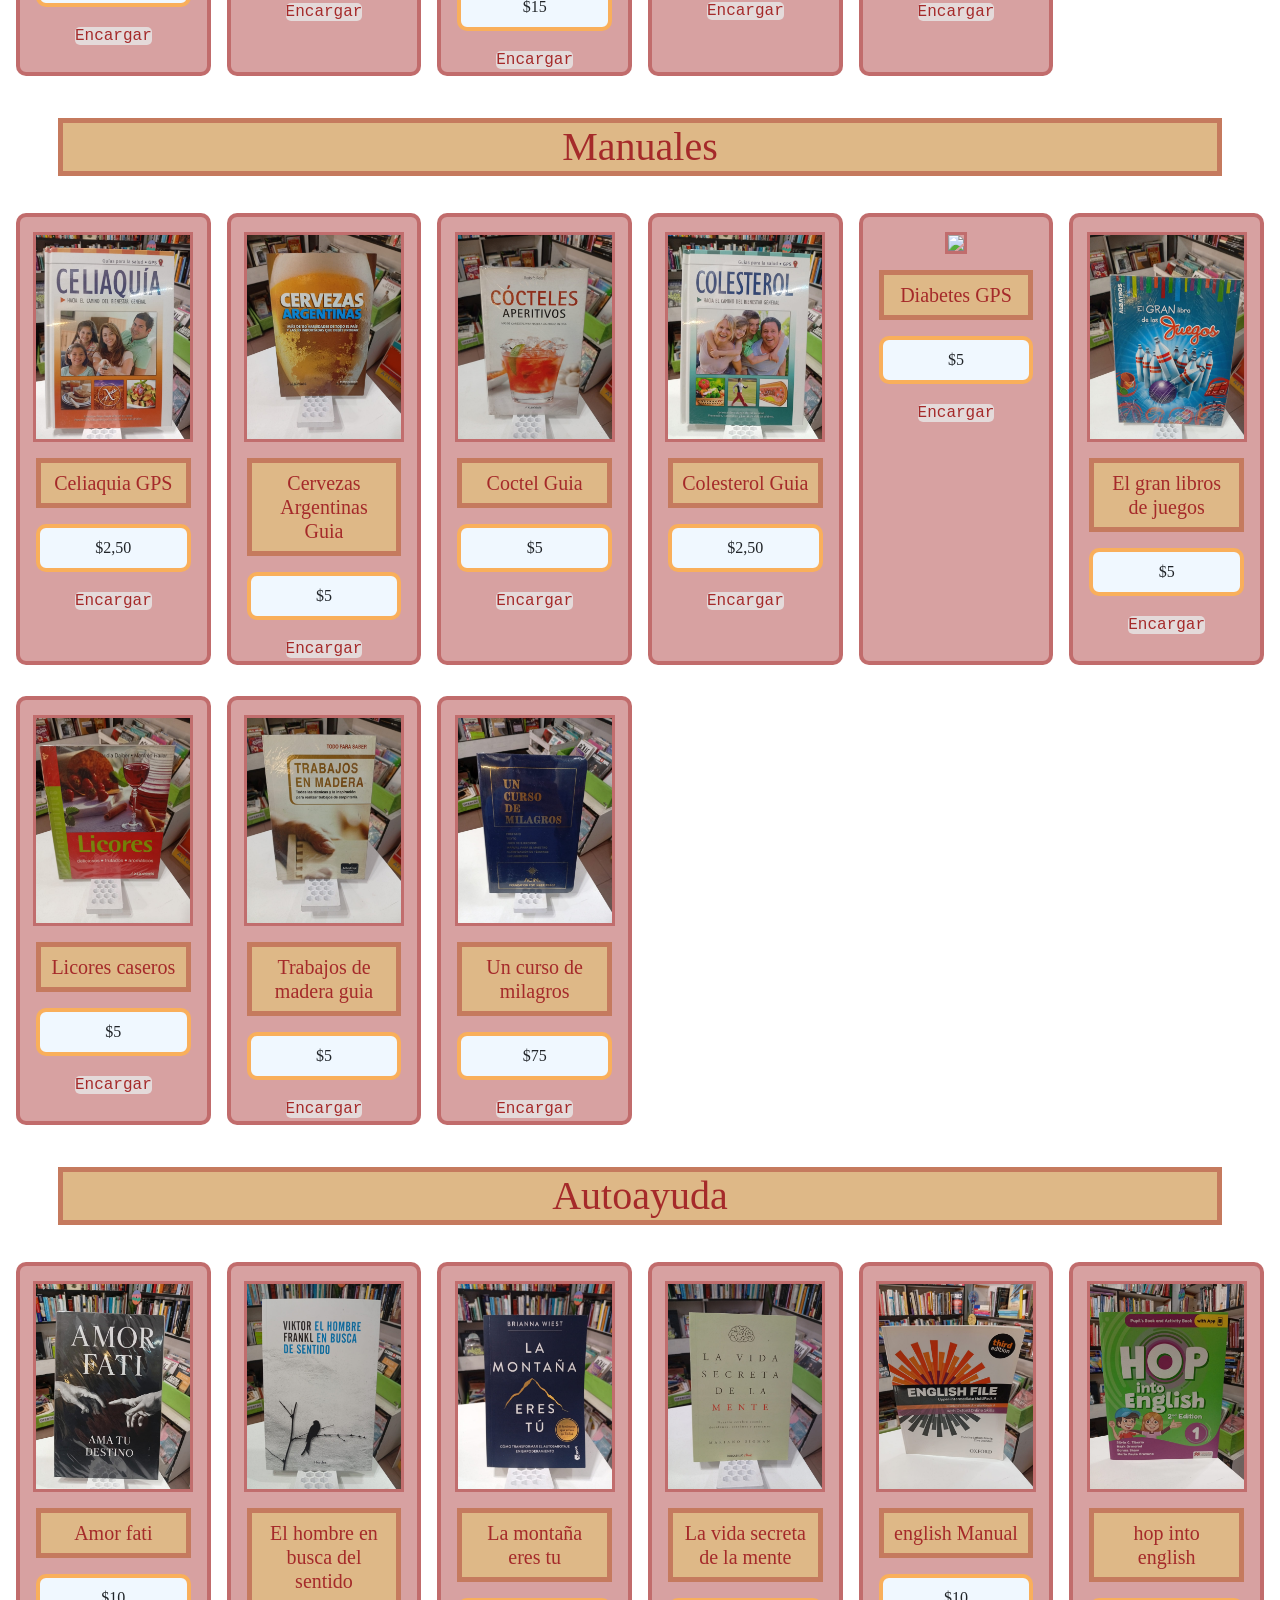
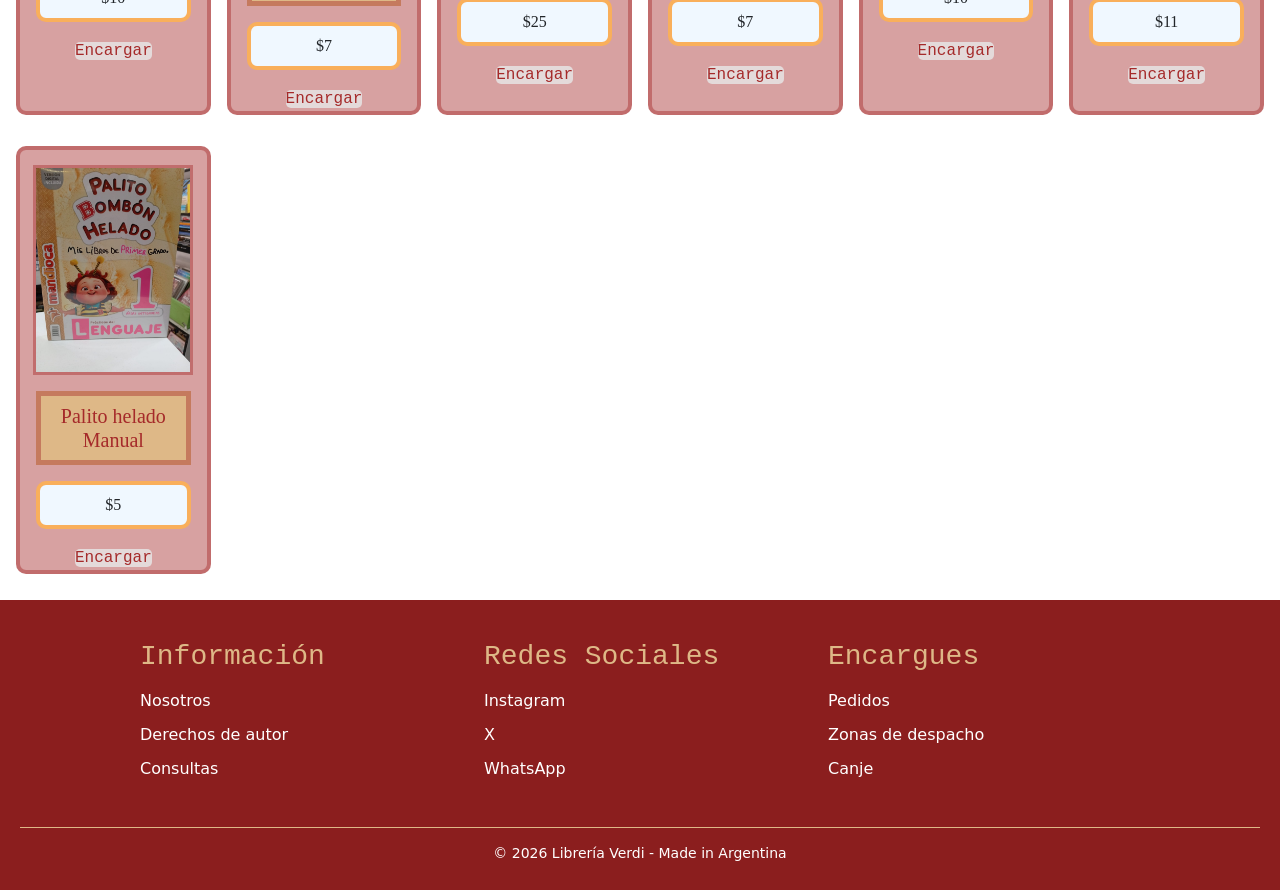
==== commit f2c367de: "act rutas de nav, mayus de alt" ====
--- a/pages/bliblioteca.html
+++ b/pages/bliblioteca.html
@@ -5,21 +5,34 @@
     <meta name="viewport" content="width=device-width, initial-scale=1.0">
     <title>libreria</title>
     <link rel="stylesheet" href="../style.css">
+    <link href="https://cdn.jsdelivr.net/npm/bootstrap@5.3.8/dist/css/bootstrap.min.css" rel="stylesheet">
 </head>
+    <script src="https://cdn.jsdelivr.net/npm/bootstrap@5.3.8/dist/js/bootstrap.bundle.min.js"></script>
 <body>
     <header>
-        <h1>Verdi.books</h1>
-        <nav>
-            <ul>
-                <li><a href="../index.html">Inicio</a></li>
-                <li><a href="./novedades.html">Novedades</a></li>
-                <li><a href="#">Biblioteca</a></li>
-                <li><a href="./nosotros.html">Nosotros</a></li>
-                <li><a href="../pages/formulario.html">formulario</a></li>
-            </ul>
-        </nav>
-            
-        
+    <h1>Verdi.books</h1>
+
+    <nav class="navbar navbar-expand-lg">
+        <div class="container-fluid">
+
+            <button class="navbar-toggler ms-auto" type="button"
+                data-bs-toggle="collapse"
+                data-bs-target="#menu">
+                <span class="navbar-toggler-icon"></span>
+            </button>
+
+            <div class="collapse navbar-collapse" id="menu">
+                <ul class="navbar-nav w-100 justify-content-around">
+                    <li class="nav-item"><a class="nav-link" href="../index.html">inicio</a></li>
+                    <li class="nav-item"><a class="nav-link" href="./novedades.html">novedades</a></li>
+                    <li class="nav-item"><a class="nav-link" href="#">biblioteca</a></li>
+                    <li class="nav-item"><a class="nav-link" href="./nosotros.html">nosotros</a></li>
+                    <li class="nav-item"><a class="nav-link" href="./formulario.html">formulario</a></li>
+                </ul>
+            </div>
+
+        </div>
+    </nav>
     </header>
     <main>
 
--- a/style.css
+++ b/style.css
@@ -1,3 +1,7 @@
+:root{
+    --color-accent: #f4e4c9;
+}
+
 *{
     margin: 0;
     padding: 0;
@@ -32,32 +36,41 @@
 nav{
     width: 100%;
 }
+
 nav ul{
-    list-style: none;
-    display: flex;
     gap: 50px;
-    justify-content: space-around;
     background-color: brown;
     padding: 1rem;
     margin-top: 10px;
     margin-bottom: 5px;
 }
+
+nav ul li{
+    list-style: none;
+}
+
 nav ul li a{
     text-decoration: none;
-    color: var(--color-accent);
+    color: white;
     background-color: rgb(235, 144, 40);
     padding: 1rem;
     border-radius: 1rem;
     font-family: fantasy;
     text-align: center;
-    
 }
 
 nav ul li a:hover{
-    background-color: rgb(255, 255, 255);
-    box-shadow: 1px 1px 4px rgb(0, 0, 0);
+    background-color: white;
+    box-shadow: 1px 1px 4px black;
     color: #8B1E1E;
-
+}
+
+.navbar-toggler{
+    border: 2px solid white;
+}
+
+.navbar-toggler-icon{
+    filter: invert(1);
 }
 
 /*botones*/
@@ -88,9 +101,6 @@
 }
 .info h3{
     margin-bottom: .9375rem;
-    border-radius: .9375rem;
-}
-.info h3{
     font-size: 1.5rem;
     border-radius: 1.875rem;
     padding: 1rem;
@@ -167,7 +177,7 @@
 }
 .container{
     display:grid;
-    grid-template-columns: repeat(2,1fr);
+    grid-template-columns: repeat(1fr);
     gap:1rem;
     justify-items:center;
     padding:1rem;
@@ -177,15 +187,14 @@
 .cbiblioteca{
     display:grid;
     justify-items:center;
-    grid-template-columns: repeat(2,1fr);
+    grid-template-columns: repeat(1fr);
     gap:1rem;
     padding:1rem;
     width:100%;
 }
 .item{
     background-color: rgba(255, 187, 41, 0.295);
-    height: auto; 
-    gap: 3px;              
+    height: auto;
     border-radius: 10px;
     text-align: center;
     border: 4px solid rgba(66, 30, 1, 0.829);
@@ -232,19 +241,16 @@
 
 
 
-.item p{
+.item p,
+.itemb p{
     font-family: fantasy;
     font-size: 16px;
     background-color: aliceblue;
-    border-radius: 10px ;
-    text-align: center;
-    margin-left:1rem;
-    margin-right:1rem;
-    padding:.5rem;
+    border-radius: 10px;
+    text-align: center;
+    padding: .5rem;
     border: 4px solid rgba(255, 136, 0, 0.644);
-    margin-bottom: 5px;
-    margin:1rem;
-    
+    margin: 1rem;
 }
 .item h3{
     font-family: 'Trebuchet MS', 'Lucida Sans Unicode', 'Lucida Grande', 'Lucida Sans', Arial, sans-serif;
@@ -270,8 +276,6 @@
     justify-self:center;
     width:100%;
     max-width:16rem; 
-    gap: 2px;              
-    flex-wrap: wrap;
     border-radius: 10px;
     text-align: center;
     border: 4px solid rgba(165, 42, 42, 0.438);
@@ -279,8 +283,6 @@
     margin-right: 0rem;
     margin-top: 5px;
     margin-bottom: 10px;
-    
-
 }
 .itemb img{
     width:10rem;
@@ -302,15 +304,11 @@
 .itemd{
     background-color: rgba(255, 187, 41, 0.295);
     height: auto;
-    justify-content: center; 
-    gap: 5px;              
     border-radius: 10px;
     text-align: center;
-    margin-top: 30px;
-    margin-bottom: 30px;
     border: 4px solid rgba(66, 30, 1, 0.829);
-    margin-left:.5rem;
-    margin-right:.5rem;
+    margin-left: .5rem;
+    margin-right: .5rem;
     margin-top: 5px;
     margin-bottom: 10px;
 }
@@ -329,20 +327,6 @@
     margin-right:1rem;
     padding:.5rem;
 }
-.itemb p{
-    font-family: fantasy;
-    font-size: 16px;
-    background-color: aliceblue;
-    border-radius: 10px ;
-    text-align: center;
-    margin-left:1rem;
-    margin-right:1rem;
-    padding:.5rem;
-    border: 4px solid rgba(255, 136, 0, 0.644);
-    margin-bottom: 5px;   
-    margin:1rem;
-}
-
 .itemb:hover{
     transform: scale(1.05);
     background-color: #ff000048;
@@ -544,6 +528,7 @@
         width:100%;
         display:flex;
         justify-content:center;
+        height: 40%;
     }
     nav ul li a{
         width:100%;
@@ -564,7 +549,7 @@
 
     .container{
         display:grid;
-        grid-template-columns: repeat(2,1fr);
+        grid-template-columns: repeat(1fr);
         gap:1rem;
         justify-items:center;
         padding:1rem;
@@ -574,7 +559,7 @@
 
     .cbiblioteca{
        display:grid;
-        grid-template-columns: 1fr 1fr;
+        grid-template-columns:1fr;
         gap:.5rem;
         padding:.5rem;
         width:100%;
@@ -595,7 +580,8 @@
         font-size:1.1rem;
     }
 
-    .item p{
+    .item p,
+    .itemb p{
         font-size:1rem;
         margin:1rem; 
     }
@@ -610,11 +596,7 @@
         max-width:9rem;
         width: 100%;
         height: auto;
-        display: block;
-    }
-
-    .itemb p{
-        margin:1rem;
+        
     }
 
     .info img{
@@ -682,14 +664,14 @@
     body{
         width:100%;
         overflow-x:hidden;
-}
+    }
     .container{
-        grid-template-columns:repeat(2,1fr);
+        grid-template-columns:repeat(3,1fr);
         gap:1.5rem;
     }
 
     .cbiblioteca{
-        grid-template-columns:repeat(2,1fr);
+        grid-template-columns:repeat(3,1fr);
         gap:1.5rem;
     }
 
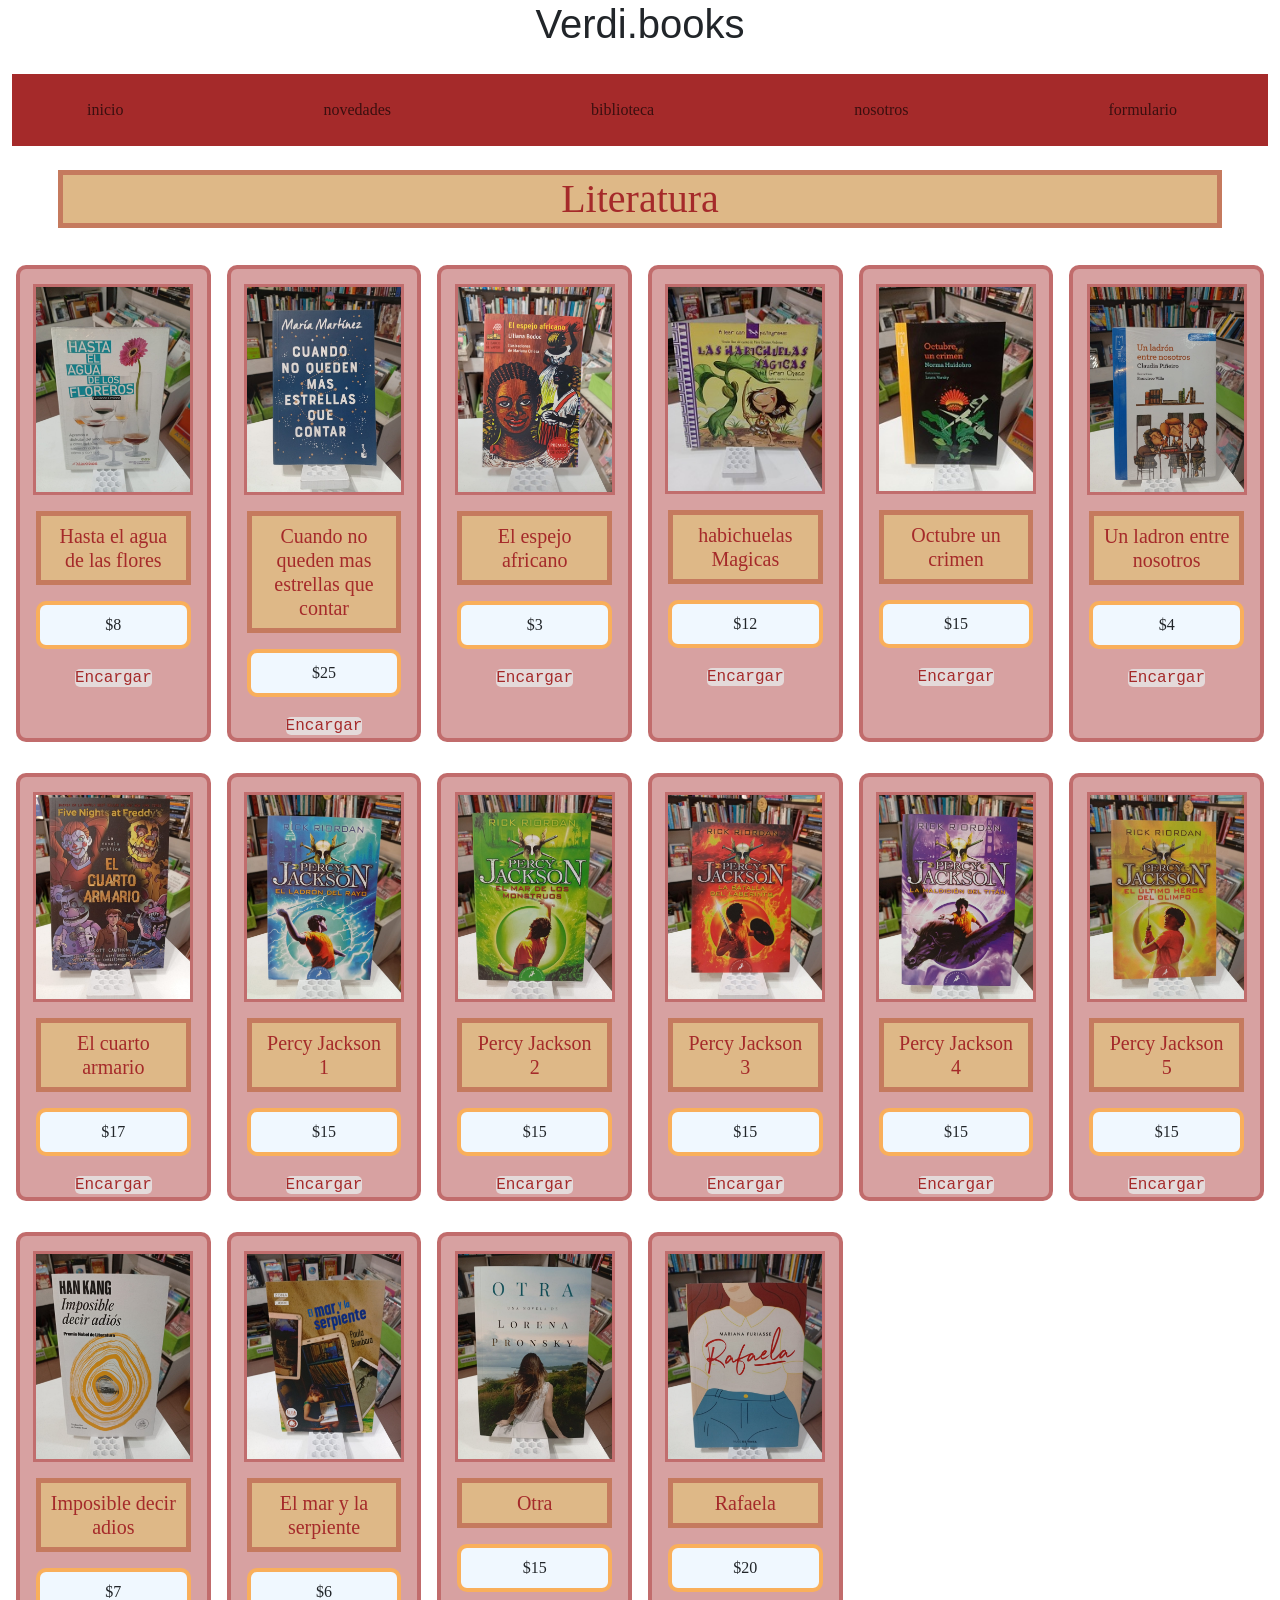
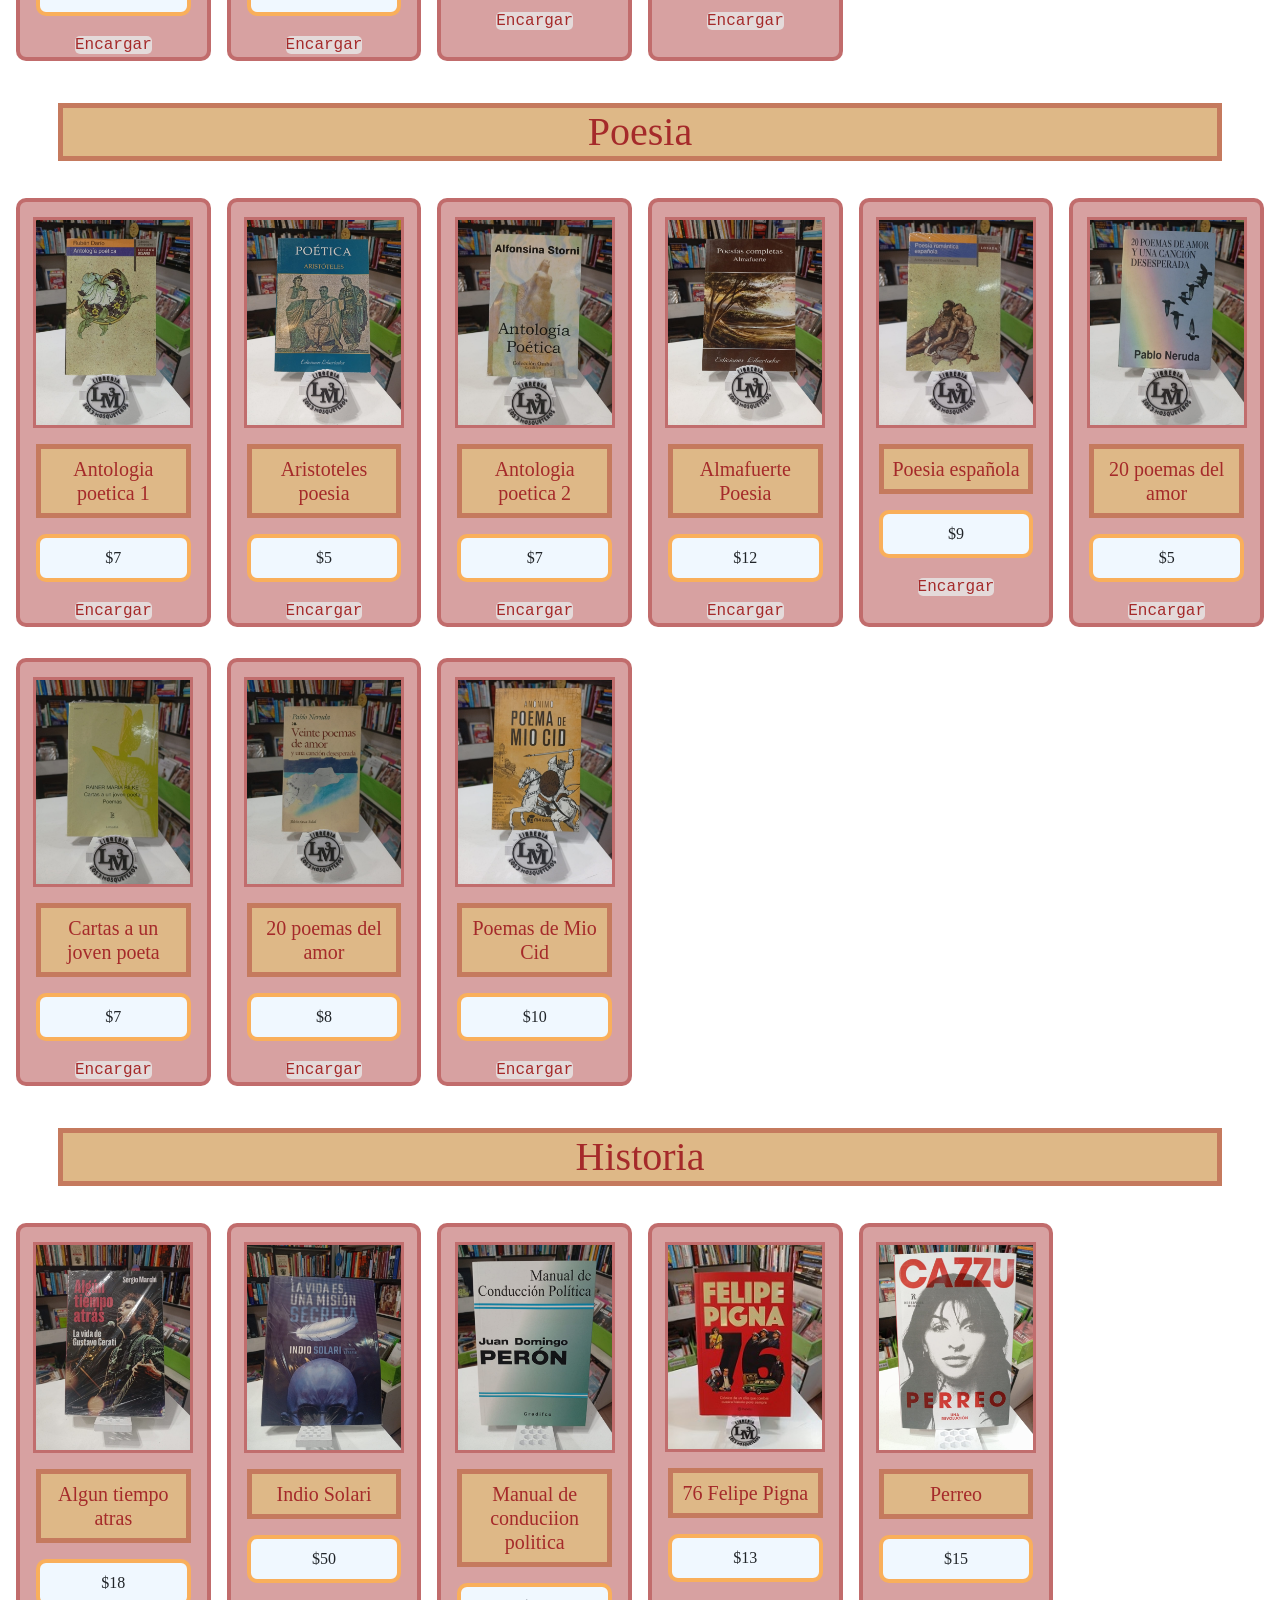
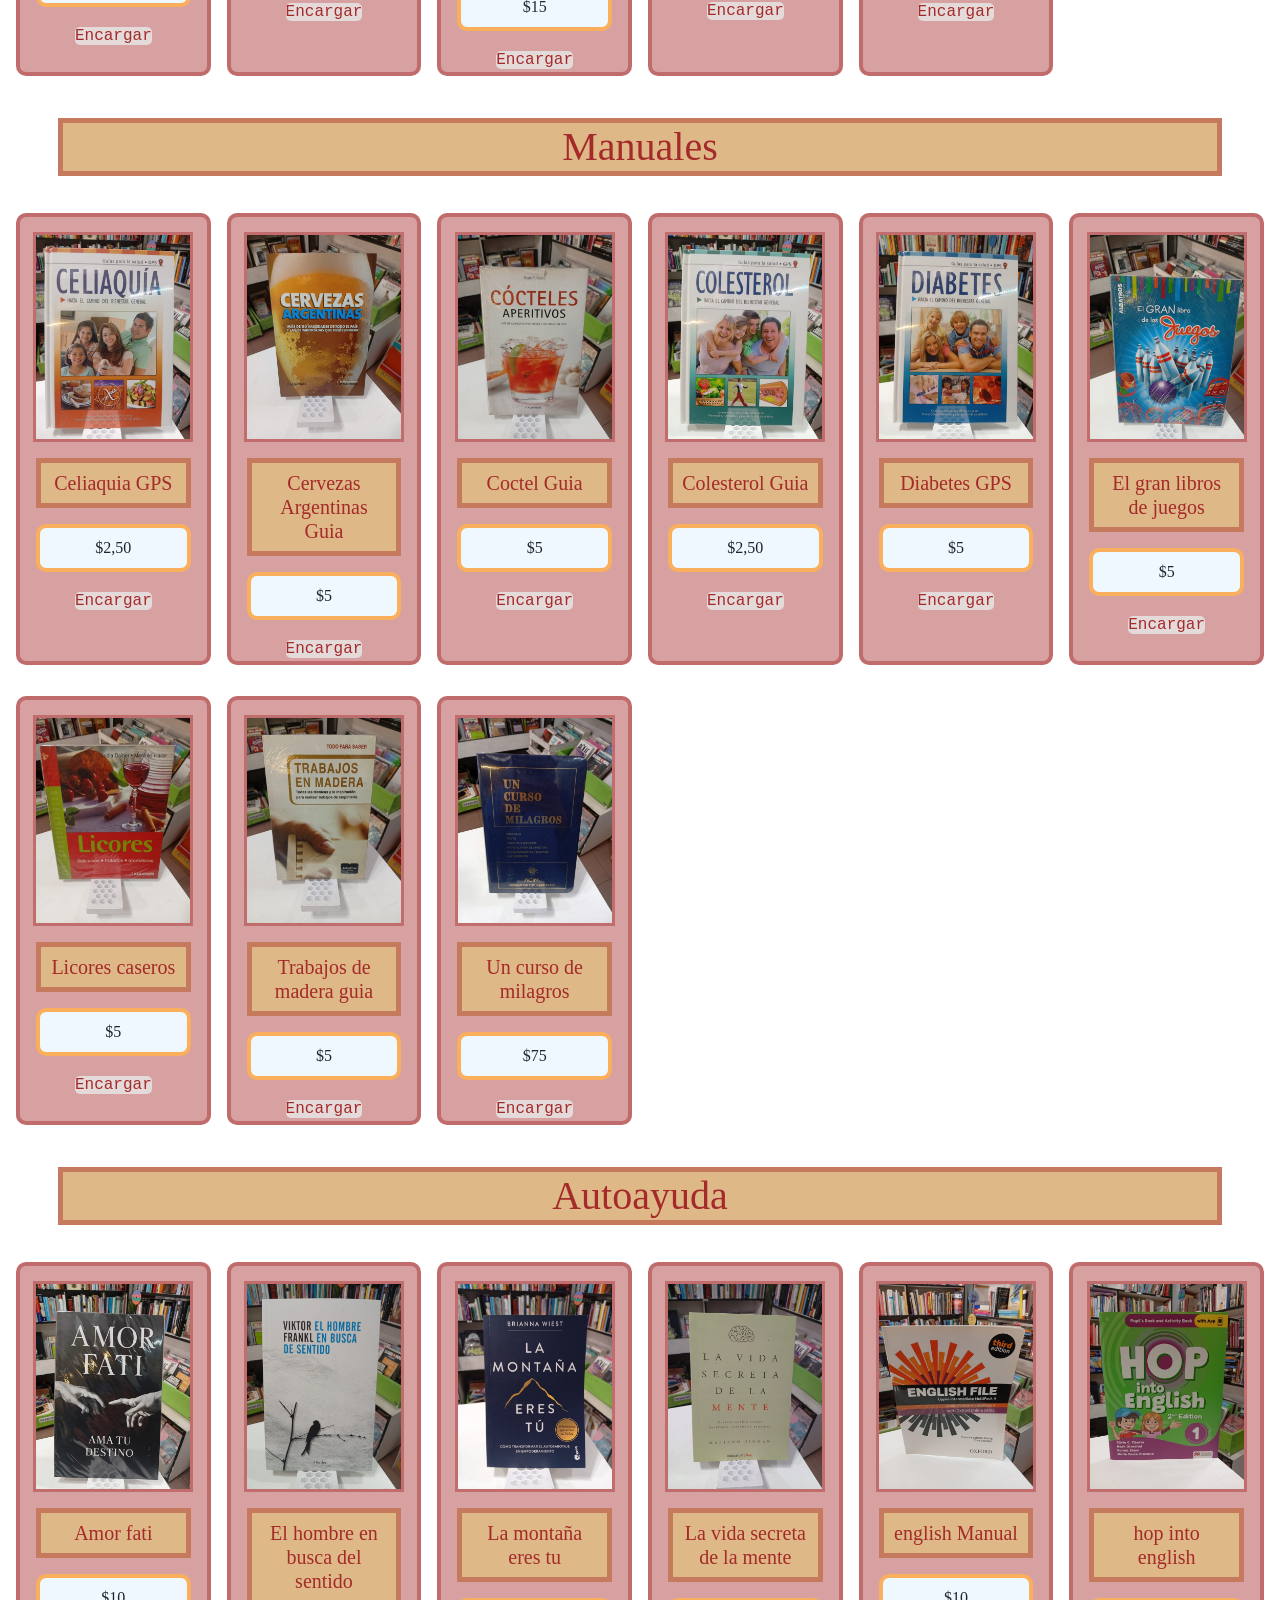
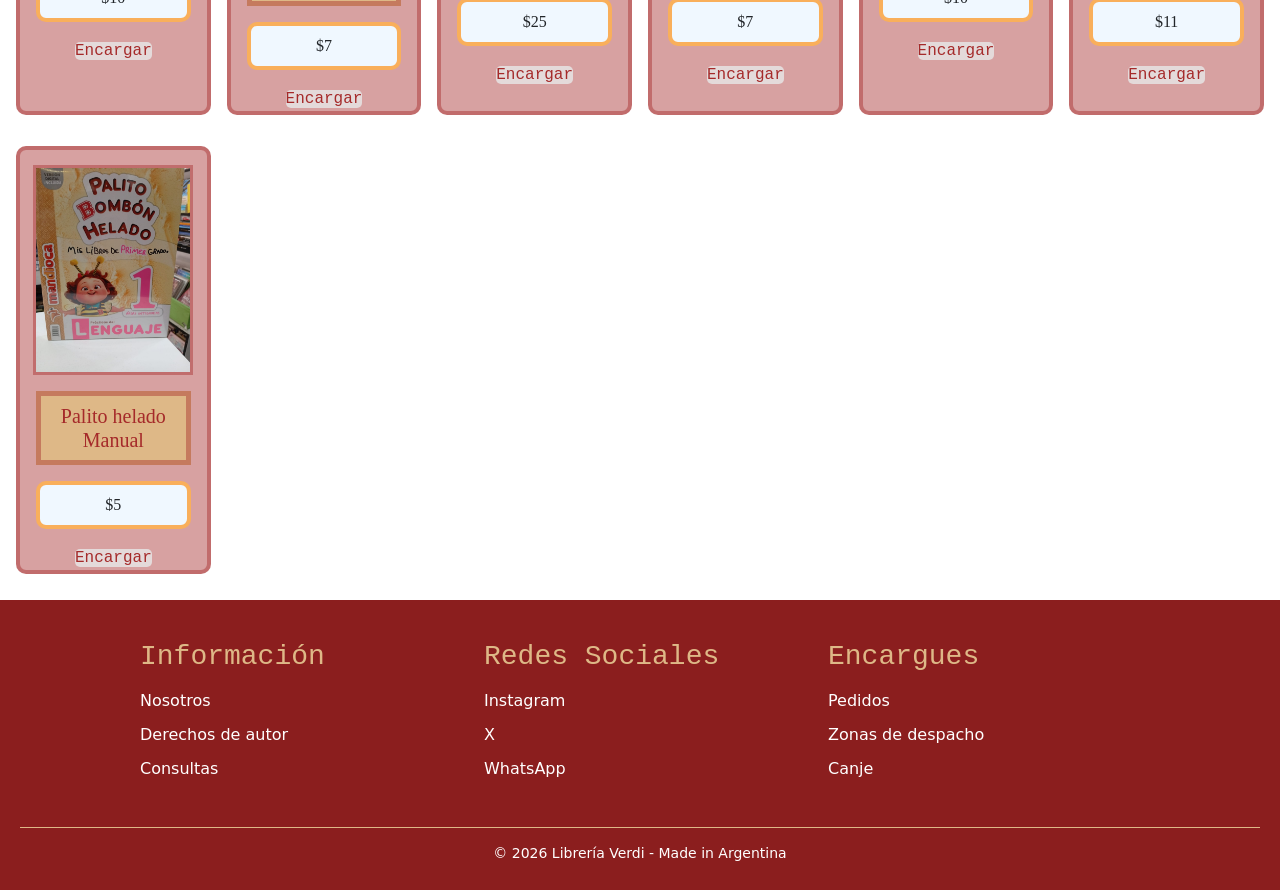
==== commit a2c9a7b7: "alt a todas las img y arreglo index(faltan obj atrapantes)" ====
--- a/pages/bliblioteca.html
+++ b/pages/bliblioteca.html
@@ -40,37 +40,37 @@
             <h3>Literatura</h3>
             <div class="cbiblioteca">
                 <div class="itemb">
-                    <img src="../img/aguafloreros.webp" alt="aguadelasflores">
+                    <img src="../img/aguafloreros.webp" alt="Hasta el agua de las flores">
                     <h3>Hasta el agua de las flores</h3>
                     <p>$8</p>
                     <a href="../pages/formulario.html">Encargar</a>
                 </div>
                 <div class="itemb">
-                    <img src="../img/cuandonoquedenmas.webp" alt="">
+                    <img src="../img/cuandonoquedenmas.webp" alt="Cuando no queden mas estrellas que contar">
                     <h3>Cuando no queden mas estrellas que contar</h3>
                     <p>$25</p>
                     <a href="../pages/formulario.html">Encargar</a>
                 </div>
                 <div class="itemb">
-                    <img src="../img/elespejoafricano.webp" alt="">
+                    <img src="../img/elespejoafricano.webp" alt="El espejo africano">
                     <h3>El espejo africano</h3>
                     <p>$3</p>
                     <a href="../pages/formulario.html">Encargar</a>
                 </div>
                 <div class="itemb">
-                    <img src="../img/habichuelas.webp" alt="">
+                    <img src="../img/habichuelas.webp" alt="habichuelas Magicas">
                     <h3>habichuelas Magicas</h3>
                     <p>$12</p>
                     <a href="../pages/formulario.html">Encargar</a>
                 </div>
                 <div class="itemb">
-                    <img src="../img/uncrimen.webp" alt="">
+                    <img src="../img/uncrimen.webp" alt="Octubre un crimen">
                     <h3>Octubre un crimen</h3>
                     <p>$15</p>
                     <a href="../pages/formulario.html">Encargar</a>
                 </div>
                 <div class="itemb">
-                    <img src="../img/unladronentrenosotros.webp" alt="">
+                    <img src="../img/unladronentrenosotros.webp" alt="Un ladron entre nosotros">
                     <h3>Un ladron entre nosotros</h3>
                     <p>$4</p>
                     <a href="../pages/formulario.html">Encargar</a>
@@ -82,55 +82,55 @@
                     <a href="../pages/formulario.html">Encargar</a>
                 </div>
                     <div class="itemb"> 
-                    <img src="../img/zjackson1.jpeg" alt="cazzu">
+                    <img src="../img/zjackson1.jpeg" alt="Percy Jackson 1">
                     <h3>Percy Jackson 1</h3>
                     <p>$15</p>
                     <a href="../pages/formulario.html">Encargar</a>
                 </div>
                 <div class="itemb"> 
-                    <img src="../img/zpercy2.jpeg" alt="cazzu">
+                    <img src="../img/zpercy2.jpeg" alt="Percy Jackson 2">
                     <h3>Percy Jackson 2</h3>
                     <p>$15</p>
                     <a href="../pages/formulario.html">Encargar</a>
                 </div>
                 <div class="itemb"> 
-                    <img src="../img/zperct3.jpeg" alt="cazzu">
+                    <img src="../img/zperct3.jpeg" alt="Percy Jackson 3">
                     <h3>Percy Jackson 3</h3>
                     <p>$15</p>
                     <a href="../pages/formulario.html">Encargar</a>
                 </div>
                 <div class="itemb"> 
-                    <img src="../img/zpercy4.jpeg" alt="cazzu">
+                    <img src="../img/zpercy4.jpeg" alt="Percy Jackson 4">
                     <h3>Percy Jackson 4</h3>
                     <p>$15</p>
                     <a href="../pages/formulario.html">Encargar</a>
                 </div>
                 <div class="itemb"> 
-                    <img src="../img/zpercy5.jpeg" alt="cazzu">
+                    <img src="../img/zpercy5.jpeg" alt="Percy Jackson 5">
                     <h3>Percy Jackson 5</h3>
                     <p>$15</p>
                     <a href="../pages/formulario.html">Encargar</a>
                 </div>
                     <div class="itemb"> 
-                    <img src="../img/zimposibleadios.jpeg" alt="cazzu">
+                    <img src="../img/zimposibleadios.jpeg" alt="Imposible decir adios">
                     <h3>Imposible decir adios</h3>
                     <p>$7</p>
                     <a href="../pages/formulario.html">Encargar</a>
                 </div>
                 <div class="itemb"> 
-                    <img src="../img/zmaryserpiente.jpeg" alt="cazzu">
+                    <img src="../img/zmaryserpiente.jpeg" alt="El mar y la serpiente">
                     <h3>El mar y la serpiente</h3>
                     <p>$6</p>
                     <a href="../pages/formulario.html">Encargar</a>
                 </div>
                 <div class="itemb"> 
-                    <img src="../img/zotralp.jpeg" alt="cazzu">
+                    <img src="../img/zotralp.jpeg" alt="Otra">
                     <h3>Otra</h3>
                     <p>$15</p>
                     <a href="../pages/formulario.html">Encargar</a>
                 </div>
                     <div class="itemb">
-                    <img src="../img/rafaela.webp" alt="">
+                    <img src="../img/rafaela.webp" alt="Rafaela">
                     <h3>Rafaela</h3>
                     <p>$20</p>
                     <a href="../pages/formulario.html">Encargar</a>
@@ -142,55 +142,55 @@
             <h3>Poesia</h3>
             <div class="cbiblioteca">
                 <div class="itemb">
-                    <img src="../img/poesia1.webp" alt="">
+                    <img src="../img/poesia1.webp" alt="Antologia poetica 1">
                     <h3>Antologia poetica 1</h3>
                     <p>$7</p>
                     <a href="../pages/formulario.html">Encargar</a>
                 </div>
                 <div class="itemb">
-                    <img src="../img/poesia2.webp" alt="">
+                    <img src="../img/poesia2.webp" alt="Aristoteles poesia">
                     <h3>Aristoteles poesia</h3>
                     <p>$5</p>
                     <a href="../pages/formulario.html">Encargar</a>
                 </div>
                 <div class="itemb">
-                    <img src="../img/poesia3.webp" alt="">
+                    <img src="../img/poesia3.webp" alt="Antologia poetica 2">
                     <h3>Antologia poetica 2</h3>
                     <p>$7</p>
                     <a href="../pages/formulario.html">Encargar</a>
                 </div>
                 <div class="itemb">
-                    <img src="../img/poesia4.webp" alt="">
+                    <img src="../img/poesia4.webp" alt="Almafuerte Poesia">
                     <h3>Almafuerte Poesia</h3>
                     <p>$12</p>
                     <a href="../pages/formulario.html">Encargar</a>
                 </div>
                 <div class="itemb">
-                    <img src="../img/poesia5.webp" alt="">
+                    <img src="../img/poesia5.webp" alt="Poesia española">
                     <h3>Poesia española</h3>
                     <p>$9</p>
                     <a href="../pages/formulario.html">Encargar</a>
                 </div>
                 <div class="itemb">
-                    <img src="../img/poesia6.webp" alt="">
+                    <img src="../img/poesia6.webp" alt="20 poemas del amor">
                     <h3>20 poemas del amor</h3>
                     <p>$5</p>
                     <a href="../pages/formulario.html">Encargar</a>
                 </div>
                 <div class="itemb">
-                    <img src="../img/poesia7.webp" alt="">
+                    <img src="../img/poesia7.webp" alt="Cartas a un joven poeta">
                     <h3>Cartas a un joven poeta</h3>
                     <p>$7</p>
                     <a href="../pages/formulario.html">Encargar</a>
                 </div>
                 <div class="itemb">
-                    <img src="../img/poesia8.webp" alt="">
+                    <img src="../img/poesia8.webp" alt="20 poemas del amor biblio edaf">
                     <h3>20 poemas del amor</h3>
                     <p>$8</p>
                     <a href="../pages/formulario.html">Encargar</a>
                 </div>
                 <div class="itemb">
-                    <img src="../img/poesia9.webp" alt="">
+                    <img src="../img/poesia9.webp" alt="Poemas de Mio Cid">
                     <h3>Poemas de Mio Cid</h3>
                     <p>$10</p>
                     <a href="../pages/formulario.html">Encargar</a>
@@ -203,31 +203,31 @@
             <h3>Historia</h3>
             <div class="cbiblioteca">
                 <div class="itemb">
-                    <img src="../img/alguntiempoatras.webp" alt="">
+                    <img src="../img/alguntiempoatras.webp" alt="Algun tiempo atras">
                     <h3>Algun tiempo atras</h3>
                     <p>$18</p>
                     <a href="../pages/formulario.html">Encargar</a>
                 </div>
                 <div class="itemb">
-                    <img src="../img/indiosolari.webp" alt="">
+                    <img src="../img/indiosolari.webp" alt="Indio Solari">
                     <h3>Indio Solari</h3>
                     <p>$50</p>
                     <a href="../pages/formulario.html">Encargar</a>
                 </div>
                 <div class="itemb">
-                    <img src="../img/peron.webp" alt="">
+                    <img src="../img/peron.webp" alt="Manual de conduciion politica">
                     <h3>Manual de conduciion politica</h3>
                     <p>$15</p>
                     <a href="../pages/formulario.html">Encargar</a>
                 </div>
                 <div class="itemb">
-                    <img src="../img/pigna.webp" alt="">
+                    <img src="../img/pigna.webp" alt="76 Felipe Pigna">
                     <h3>76 Felipe Pigna</h3>
                     <p>$13</p>
                     <a href="../pages/formulario.html">Encargar</a>
                 </div>
                 <div class="itemb"> 
-                    <img src="../img/zcazzu.jpeg" alt="cazzu">
+                    <img src="../img/zcazzu.jpeg" alt="Perreo">
                     <h3>Perreo</h3>
                     <p>$15</p>
                     <a href="../pages/formulario.html">Encargar</a>
@@ -239,58 +239,58 @@
             <h3>Manuales</h3>
             <div class="cbiblioteca">
                 <div class="itemb">
-                    <img src="../img/Celiaquia.webp" alt="">
+                    <img src="../img/Celiaquia.webp" alt="Celiaquia GPS">
                     <h3>Celiaquia GPS</h3>
                     <p>$2,50</p>
                     <a href="../pages/formulario.html">Encargar</a>
                 </div>
                 <div class="itemb">
-                    <img src="../img/cerveza.webp" alt="">
+                    <img src="../img/cerveza.webp" alt="Cervezas Argentinas Guia">
                     <h3>Cervezas Argentinas Guia</h3>
                     <p>$5</p>
                     <a href="../pages/formulario.html">Encargar</a>
                 </div>
 
                 <div class="itemb">
-                    <img src="../img/coctel.webp" alt="">
+                    <img src="../img/coctel.webp" alt="Coctel Guia">
                     <h3>Coctel Guia</h3>
                     <p>$5</p>
                     <a href="../pages/formulario.html">Encargar</a>
                 </div>
                 <div class="itemb">
-                    <img src="../img/Colesterol.webp" alt="">
+                    <img src="../img/Colesterol.webp" alt="Colesterol Guia">
                     <h3>Colesterol Guia</h3>
                     <p>$2,50</p>
                     <a href="../pages/formulario.html">Encargar</a>
                 </div>
                 
                 <div class="itemb">
-                    <img src="../img/diabetes.webp alt="">
+                    <img src="../img/diabetes.webp" alt="Diabetes GPS">
                     <h3>Diabetes GPS</h3>
                     <p>$5</p>
                     <a href="../pages/formulario.html">Encargar</a>
                 </div>
                 <div class="itemb">
-                    <img src="../img/librojuegos.webp" alt="">
+                    <img src="../img/librojuegos.webp" alt="El gran libros de juegos">
                     <h3>El gran libros de juegos</h3>
                     <p>$5</p>
                     <a href="../pages/formulario.html">Encargar</a>
                 </div>
                 <div class="itemb">
-                    <img src="../img/licores.webp" alt="">
+                    <img src="../img/licores.webp" alt="Licores caseros">
                     <h3>Licores caseros</h3>
                     <p>$5</p>
                     <a href="../pages/formulario.html">Encargar</a>
                 </div>
                 <div class="itemb">
-                    <img src="../img/trabajomadera.webp" alt="">
+                    <img src="../img/trabajomadera.webp" alt="Trabajos de madera guia">
                     <h3>Trabajos de madera guia</h3>
                     <p>$5</p>
                     <a href="../pages/formulario.html">Encargar</a>
                 </div>
                 
                 <div class="itemb">
-                    <img src="../img/uncursodemilagros.webp" alt="">
+                    <img src="../img/uncursodemilagros.webp" alt="Un curso de milagros">
                     <h3>Un curso de milagros</h3>
                     <p>$75</p>
                     <a href="../pages/formulario.html">Encargar</a>
@@ -304,25 +304,25 @@
         <h3>Autoayuda</h3>
         <div class="cbiblioteca">
             <div class="itemb">
-                <img src="../img/amorfati.webp" alt="">
+                <img src="../img/amorfati.webp" alt="Amor fati">
                 <h3>Amor fati</h3>
                 <p>$10</p>
                 <a href="../pages/formulario.html">Encargar</a>
             </div>
             <div class="itemb">
-                <img src="../img/elhombrenebusca.webp" alt="">
+                <img src="../img/elhombrenebusca.webp" alt="El hombre en busca del sentido">
                 <h3>El hombre en busca del sentido</h3>
                 <p>$7</p>
                 <a href="../pages/formulario.html">Encargar</a>
             </div>
             <div class="itemb">
-                <img src="../img/lamontañaerestu.webp" alt="">
+                <img src="../img/lamontañaerestu.webp" alt="La montaña eres tu">
                 <h3>La montaña eres tu</h3>
                 <p>$25</p>
                 <a href="../pages/formulario.html">Encargar</a>
             </div>
             <div class="itemb">
-                <img src="../img/lavidasecreta.webp" alt="">
+                <img src="../img/lavidasecreta.webp" alt="La vida secreta de la mente">
                 <h3>La vida secreta de la mente</h3>
                 <p>$7</p>
                 <a href="../pages/formulario.html">Encargar</a>
@@ -341,7 +341,7 @@
             </div>
             
             <div class="itemb"> 
-                <img src="../img/zpalitomanual.jpeg" alt="cazzu">
+                <img src="../img/zpalitomanual.jpeg" alt="Palito helado Manual">
                 <h3>Palito helado Manual</h3>
                 <p>$5</p>
                 <a href="../pages/formulario.html">Encargar</a>
--- a/style.css
+++ b/style.css
@@ -1,7 +1,7 @@
 :root{
     --color-accent: #f4e4c9;
 }
-
+/*alt a todas las img y arreglo index(faltan obj atrapantes)*/
 *{
     margin: 0;
     padding: 0;
@@ -28,6 +28,8 @@
     margin-top: 1.5625rem;
     margin-bottom: 3.125rem;
     color: #8B1E1E;
+    height: 100%;
+    width: 100%;
 }
 
 
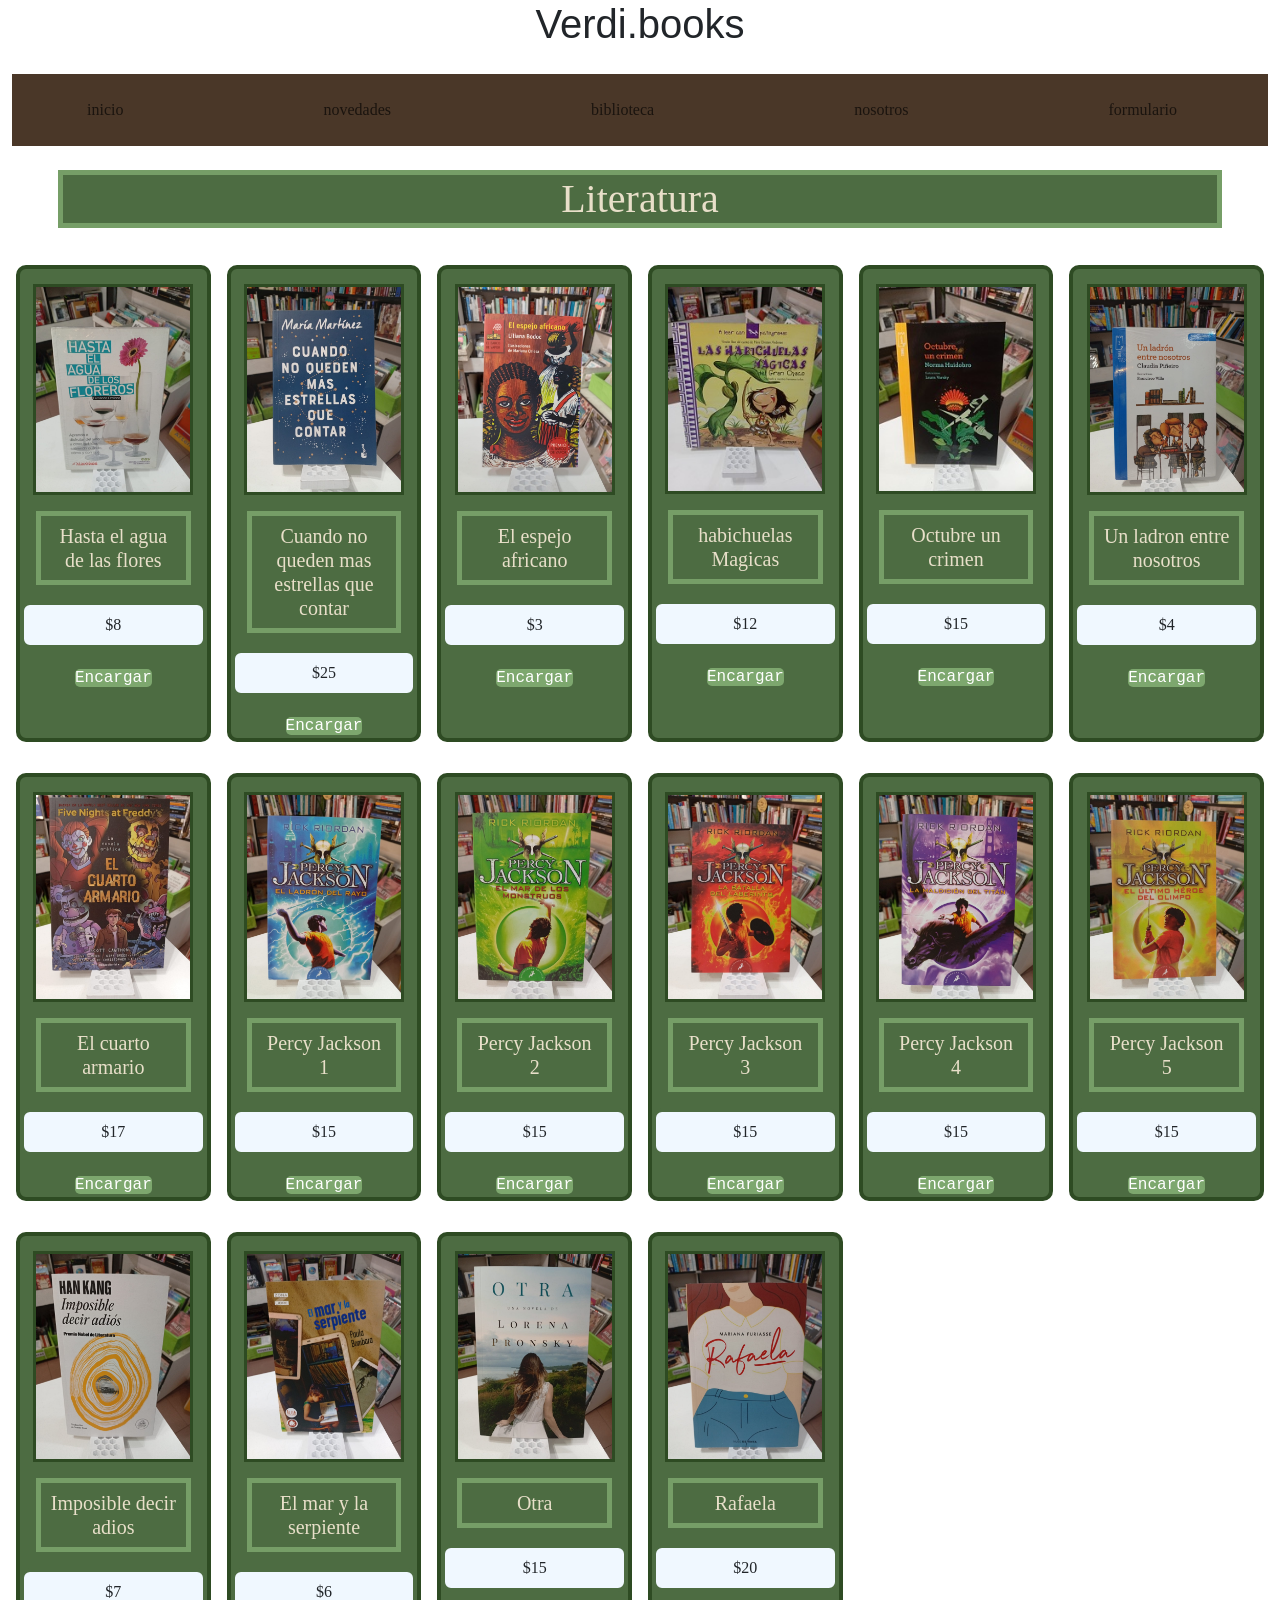
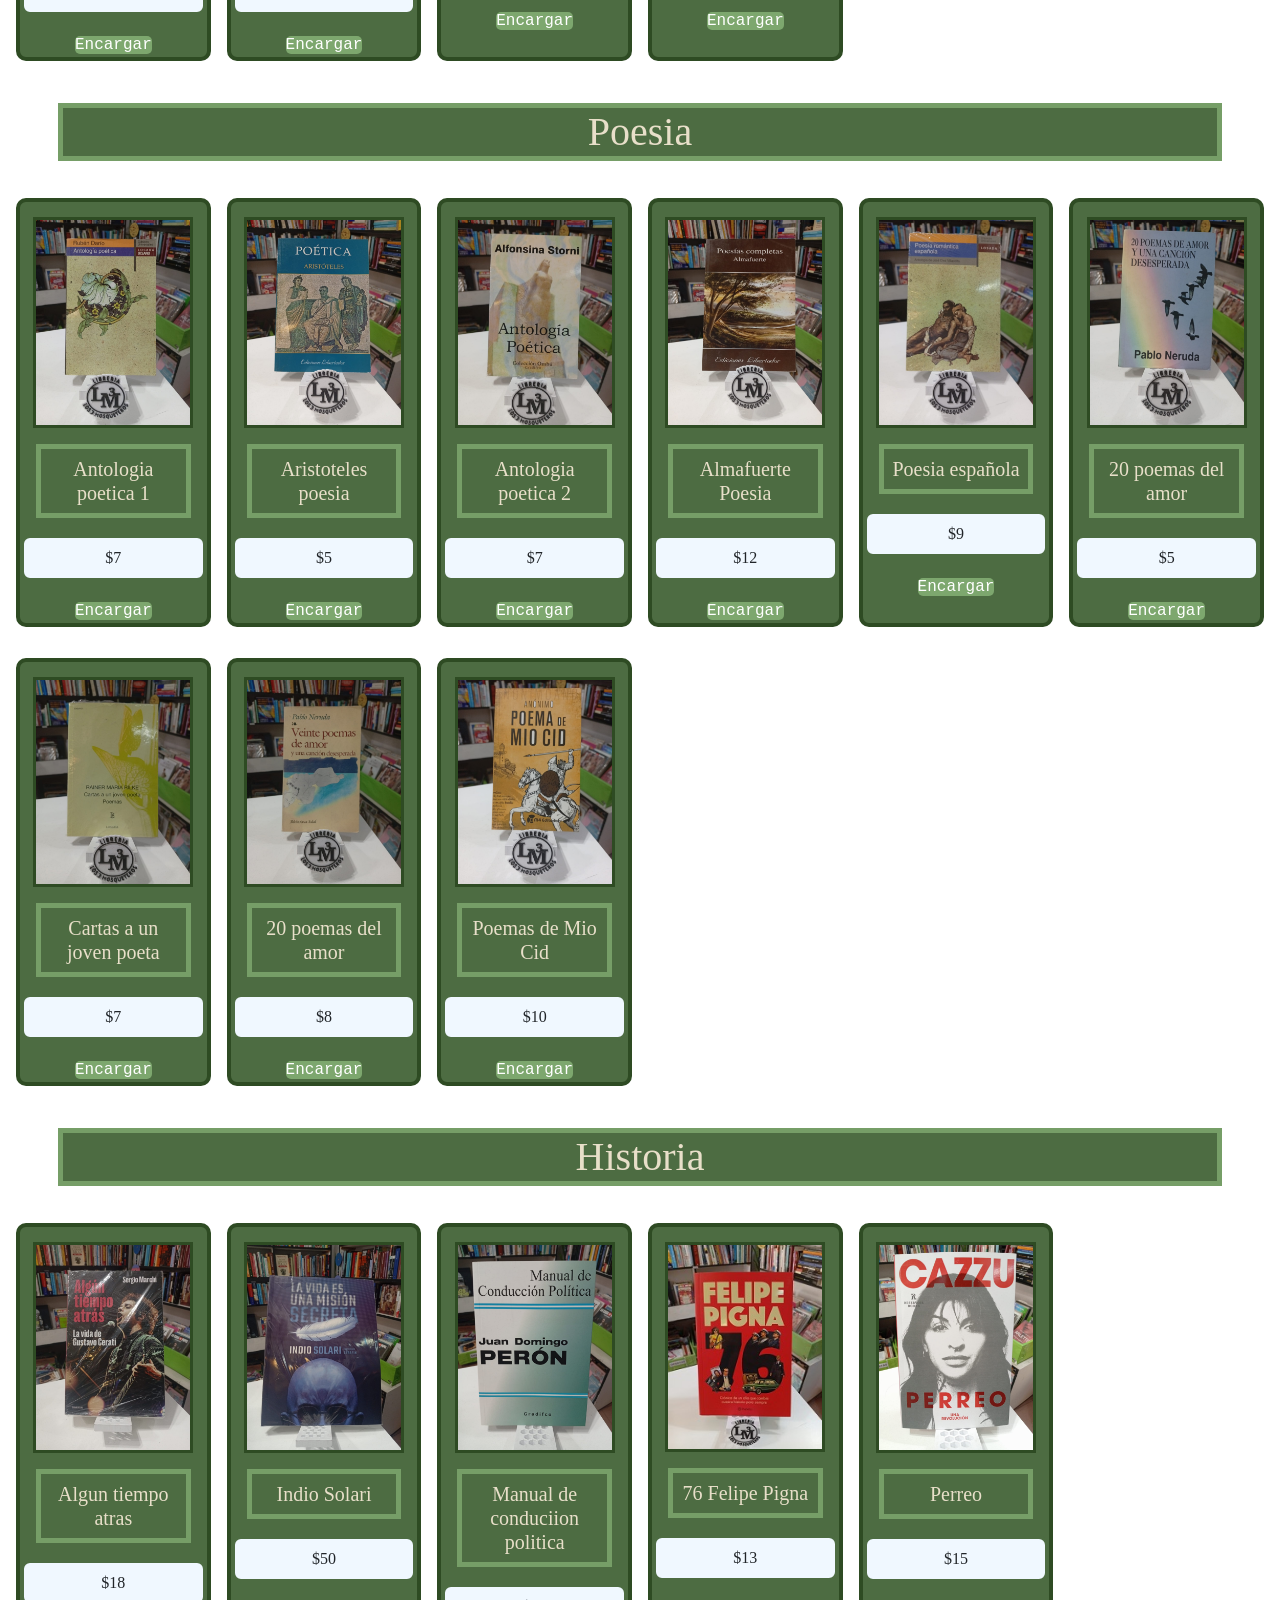
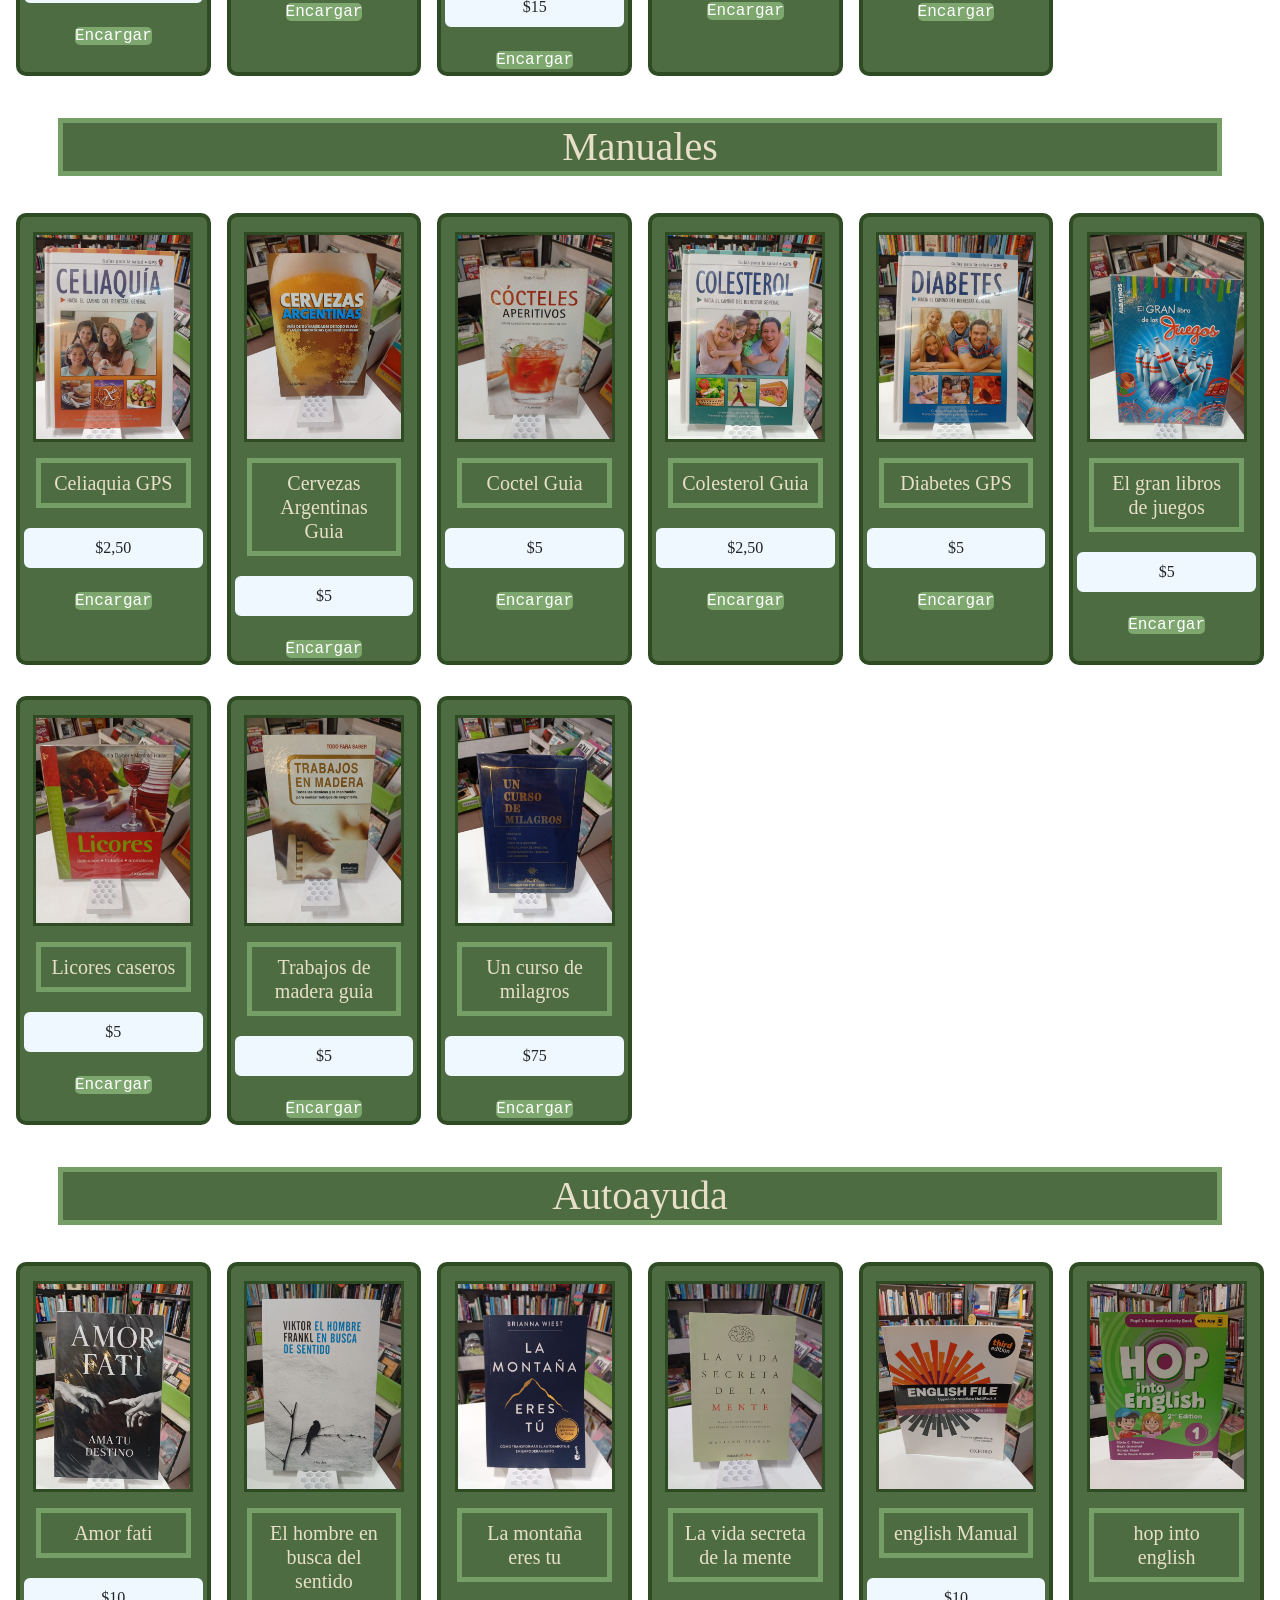
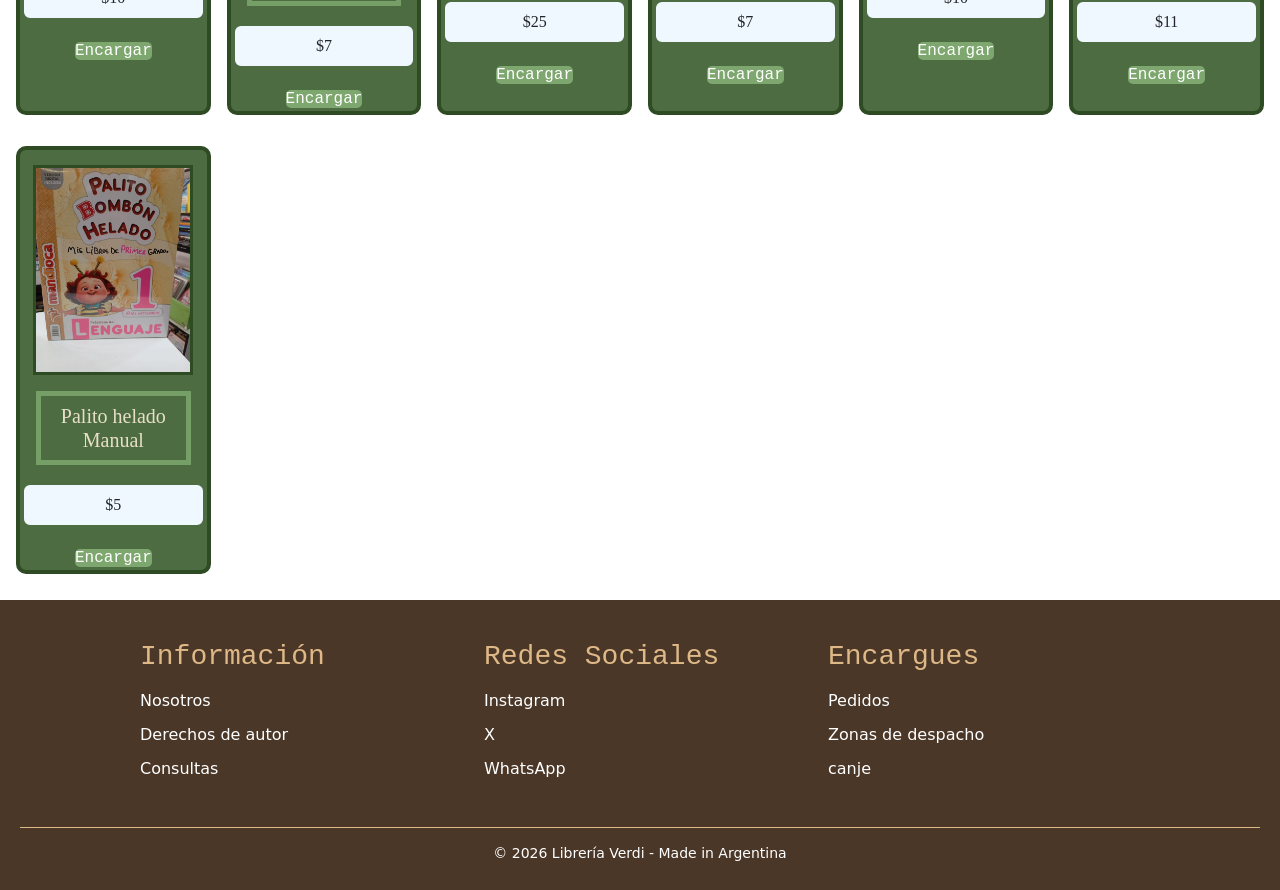
==== commit 92408059: "cambio de paleta, full linkeo y agregado de pages (Derechos de autor y formu:canje)" ====
--- a/pages/bliblioteca.html
+++ b/pages/bliblioteca.html
@@ -355,29 +355,31 @@
         <div class="footer-col">
             <h3>Información</h3>
             <ul>
-                <li><a href="nosotros.html">Nosotros</a></li>
-                <li><a href="#">Derechos de autor</a></li>
-                <li><a href="#">Consultas</a></li>
+                <li><a href="./nosotros.html">Nosotros</a></li>
+                <li><a href="./derechos.html">Derechos de autor</a></li>
+                <li><a href="./formulario.html">Consultas</a></li>
             </ul>
         </div>
 
         <div class="footer-col">
             <h3>Redes Sociales</h3>
             <ul>
-                <li><a href="#">Instagram</a></li>
-                <li><a href="#">X</a></li>
-                <li><a href="#">WhatsApp</a></li>
+                <li><a href="https://www.instagram.com/?hl=es-la" target="_blank">Instagram</a></li>
+                <li><a href="https://x.com/iniciarsesion?lang=es" target="_blank">X</a></li>
+                <li><a href="https://www.whatsapp.com/?lang=es" target="_blank">WhatsApp</a></li>
             </ul>
         </div>
 
         <div class="footer-col">
             <h3>Encargues</h3>
             <ul>
-                <li>Pedidos</li>
-                <li>Zonas de despacho</li>
-                <li>Canje</li>
+                <li><a href="./formulario.html">Pedidos</a></li>
+                <li><a href="https://maps.app.goo.gl/tzFLppgsQuMKiHkJ8">Zonas de despacho</a></li>
+                <li><a href="./canje.html">canje</a></li>
             </ul>
         </div>
+
+    </div>
 
     </div>
 
--- a/style.css
+++ b/style.css
@@ -1,22 +1,22 @@
 :root{
     --color-accent: #f4e4c9;
 }
-/*alt a todas las img y arreglo index(faltan obj atrapantes)*/
+
+
 *{
     margin: 0;
     padding: 0;
     box-sizing:border-box;
 }
-
 body{
-    background-color: rgba(228, 196, 155, 0.445);
+    background-color:#f0e1be;
     margin: 0;
     overflow-x: hidden;
 }
 
 h1{
     font-family: Verdana, Geneva, Tahoma, sans-serif;
-    font-size: 2.375rem;
+    font-size: 3rem;
     text-align: center;
 }
 
@@ -27,9 +27,8 @@
     font-size: 2.875rem;
     margin-top: 1.5625rem;
     margin-bottom: 3.125rem;
-    color: #8B1E1E;
-    height: 100%;
-    width: 100%;
+    color: #2E5E4E;
+
 }
 
 
@@ -41,7 +40,7 @@
 
 nav ul{
     gap: 50px;
-    background-color: brown;
+    background-color:#4A3728;
     padding: 1rem;
     margin-top: 10px;
     margin-bottom: 5px;
@@ -54,7 +53,7 @@
 nav ul li a{
     text-decoration: none;
     color: white;
-    background-color: rgb(235, 144, 40);
+    background-color: #E8DFC9(235, 144, 40);
     padding: 1rem;
     border-radius: 1rem;
     font-family: fantasy;
@@ -62,9 +61,9 @@
 }
 
 nav ul li a:hover{
-    background-color: white;
-    box-shadow: 1px 1px 4px black;
-    color: #8B1E1E;
+    background-color:#4D6C42;
+    box-shadow: 1px 1px 4px rgb(0, 0, 0);
+    color: #ffffff;
 }
 
 .navbar-toggler{
@@ -74,30 +73,13 @@
 .navbar-toggler-icon{
     filter: invert(1);
 }
-
-/*botones*/
-button {
-    padding: 1rem;
-    margin:0 1rem;
-    border: none;
-    border-radius: 6px;
-    background-color: rgb(235, 144, 40);
-    color: rgb(0, 0, 0);
-    cursor: pointer;
-
-}
-button:active{
-    background-color: rgb(255, 255, 255);
-    box-shadow: 1px 1px 4px black;
-    color: #8B1E1E;
-}
-
 /*main*/
 .welcome{
-    background-color: brown;
+    background-color: #2E2118;
     text-align: center;
     margin-bottom: 2rem;
-    font-size: 1.25rem;
+    color: #ffffff;
+    font-size: 2rem;
     font-family: cursive;
     padding: 1rem;
 }
@@ -106,25 +88,23 @@
     font-size: 1.5rem;
     border-radius: 1.875rem;
     padding: 1rem;
-    background-color: #8B1E1E;
-    color: rgba(223, 181, 126, 0.986);
-    border: 4px solid rgba(233, 133, 20, 0.705);
+    background-color: #355E3B;
+    color: rgba(255, 255, 255, 0.986);
 }
 .info p{
-    background-color: rgba(170, 107, 30, 0.521);
+    background-color:#4D6C42;
     font-size: 24px;
     font-family: Georgia, 'Times New Roman', Times, serif;
     text-align: center;
     border-radius: 30px;
-    border: 3px solid rgba(0, 0, 0, 0.24);
+
 }
 .info h4{
     text-align: center;
     font-family: monospace;
     margin-bottom: 1.7px;
     color: rgb(255, 255, 255);
-    background-color: rgba(177, 85, 10, 0.555);
-    border: 5px solid rgba(0, 0, 0, 0.438);
+    background-color: #355E3B;
     font-size: 1.25rem;
     margin-left: 3.625rem;
     margin-right: 3.625rem;
@@ -151,15 +131,14 @@
 .info ul li a{
     text-decoration: none;
     color: var(--color-accent);
-    background-color: rgba(134, 78, 15, 0.623);
-    border: 5px solid rgba(255, 255, 255, 0.603);
+    background-color: #7B5B42;
     padding: 1rem;
     border-radius: 1rem;
 }
 
 .info ul li a:hover{
-    background-color: rgb(255, 255, 255);
-    color: #8B1E1E;
+    background-color:#5D4330;
+    color: #ffffff;
     box-shadow: 1px 1px 4px black;
 }
 
@@ -167,9 +146,9 @@
 section h3{
     text-align: center;
     font-family: fantasy;
-    color: brown;
-    background-color: burlywood;
-    border: 5px solid rgba(165, 42, 42, 0.438);
+    color: #E8DFC9;
+    background-color: #4D6C42;
+    border: 5px solid #baf3a55e;
     font-size:2rem;
     margin-left:3.625rem;
     margin-right:3.625rem;
@@ -195,11 +174,11 @@
     width:100%;
 }
 .item{
-    background-color: rgba(255, 187, 41, 0.295);
+    background-color: #4d6c427e;
     height: auto;
     border-radius: 10px;
     text-align: center;
-    border: 4px solid rgba(66, 30, 1, 0.829);
+    border: 4px solid #355E3B;
     margin-left:0;
     margin-right:0;
     margin-top: 5px;
@@ -210,8 +189,8 @@
 }
 .item:hover{
     transform: scale(1.05);
-    background-color: rgba(255, 187, 41, 0.61);
-    border: 4px solid rgb(155, 73, 6);
+    background-color: #4d6c4298;
+    border: 4px solid #443529;
 }
 .item img{
     width:100%;
@@ -223,9 +202,9 @@
     border-radius: 5px;
 }
 .item a{
-    background-color: aliceblue;
+    background-color: #4d6c427e;
     text-decoration:none;
-    color: #8B1E1E;
+    color: #ffffff;
     font-family: 'Franklin Gothic Medium', 'Arial Narrow', Arial, sans-serif;
     font-size: 1rem;
     margin-left: 5px;
@@ -235,8 +214,8 @@
     margin-bottom: 15px;
 }
 .item a:hover{
-    border: 3px solid rgba(66, 30, 1, 0.829);
-    background-color: #8B1E1E;
+    border: 3px solid #4d6c427e;
+    background-color: #4d6c42;
     color: aliceblue
 }
 
@@ -251,8 +230,8 @@
     border-radius: 10px;
     text-align: center;
     padding: .5rem;
-    border: 4px solid rgba(255, 136, 0, 0.644);
-    margin: 1rem;
+    border: 4px solid #4d6c42;
+    
 }
 .item h3{
     font-family: 'Trebuchet MS', 'Lucida Sans Unicode', 'Lucida Grande', 'Lucida Sans', Arial, sans-serif;
@@ -270,17 +249,17 @@
     font-weight: 10px;
     margin-top: 5px;
     margin-bottom: 3rem;
-    background-color: brown;
+    background-color: #4d6c42;
 }
 .itemb{
-    background-color: rgba(165, 42, 42, 0.438);
+    background-color: #4d6c42;
     display: block;
     justify-self:center;
     width:100%;
     max-width:16rem; 
     border-radius: 10px;
     text-align: center;
-    border: 4px solid rgba(165, 42, 42, 0.438);
+    border: 4px solid #2e4b23;
     margin-left: 0rem;
     margin-right: 0rem;
     margin-top: 5px;
@@ -290,7 +269,7 @@
     width:10rem;
     height:auto;
     margin-top: 15px;
-    border: 3px solid rgba(165, 42, 42, 0.438);
+    border: 3px solid #2e4b23;
 
 }
 .itemd video{
@@ -299,16 +278,16 @@
     height:auto;
     margin-top: 10px;
     margin-bottom: 10px;
-    border: 5px solid rgb(255, 255, 255);
+    border: 5px solid #2e4b23;
     border-radius: 5px;
 
 }
 .itemd{
-    background-color: rgba(255, 187, 41, 0.295);
+    background-color: #4d6c42;
     height: auto;
     border-radius: 10px;
     text-align: center;
-    border: 4px solid rgba(66, 30, 1, 0.829);
+    border: 4px solid #4d6c42;
     margin-left: .5rem;
     margin-right: .5rem;
     margin-top: 5px;
@@ -320,7 +299,7 @@
     margin-top: 3px;
     margin-bottom: 3px;
     height: auto;
-    background-color: #8B1E1E;
+    background-color: #4d6c42;
 
 }
 .itemb h3{
@@ -331,12 +310,12 @@
 }
 .itemb:hover{
     transform: scale(1.05);
-    background-color: #ff000048;
+    background-color: #4d6c4279;
 }
 .itemb a{
-    background-color: #e4dada;
+    background-color: #7da76e;
     text-decoration: none;
-    color: brown;
+    color: rgb(255, 255, 255);
     font-family: monospace;
     border-radius: 5px;
     
@@ -351,7 +330,7 @@
     text-shadow: 2px 2px 4px black;
     border: 5px solid white;
     font-size: 3rem;
-    background-color: #8B1E1E;
+    background-color: #4d6c42;
     border-radius: 15px;
     text-align: center;
     padding: 1rem;
@@ -359,8 +338,8 @@
 }
 
 .nosotros p{
-    background-color: #8b1e1e7a;
-    border: 4px solid rgba(0, 0, 0, 0.568);
+    background-color: #4d6c427e;
+    border: 4px solid #384e2f;
     border-radius: 15px;
     padding: 1rem;
     text-align: center;
@@ -383,7 +362,7 @@
     width: 100%;
     max-width: 18rem;
     height: auto;
-    border: 5px solid #8B1E1E;
+    border: 5px solid #4D6C42;
     border-radius: 10px;
     display: block;
     margin: 0 auto 1rem auto;
@@ -396,8 +375,8 @@
 
 .nosotros ul li p{
     color: black;
-    background-color: rgba(134, 78, 15, 0.623);
-    border: 5px solid rgba(255, 255, 255, 0.603);
+    background-color: #4d6c4285;
+    border: 5px solid #4D6C42;
     padding: 1rem;
     border-radius: 1rem;
     font-size: 1.2rem;
@@ -413,7 +392,7 @@
 .formulario-contacto{
     width: 43.75rem;
     max-width: 100%;
-    background: #cda88f;
+    background: #4d6c4273;
     padding: 1.875rem;
     border-radius: .9375rem;
 
@@ -449,22 +428,22 @@
     width:9.375rem;
     margin:auto;
     padding:.625rem;
-    background: #8B1E1E;
+    background: #4D6C42;
     color: white;
     border: none;
     border-radius: 10px;
     cursor: pointer;
 }
 .formulario-contacto input[type="submit"]:hover{
-    border: 3px solid rgba(66, 37, 13, 0.479);
-    background-color: #ffffff;
-    color: rgb(99, 70, 9);
-    font-size: 13px;
+    border: 3px solid #7B5B42;
+    background-color: #7b5b4285;
+    color:#ffffff;
+    font-size: 15px;
     font-family: monospace;
     
 }
 footer{
-    background-color: #8B1E1E;
+    background-color: #4A3728;
     color: white;
     padding: 40px 20px 20px;
 }
@@ -500,7 +479,7 @@
 }
 
 .footer-col a:hover{
-    color: burlywood;
+    color: #4D6C42;
     padding-left: 5px;
 }
 
@@ -511,6 +490,13 @@
     padding-top: 15px;
     font-size: 14px;
 }
+
+
+/*
+
+aca termina el base 
+
+*/
 @media (max-width:767px){
 
     h1{
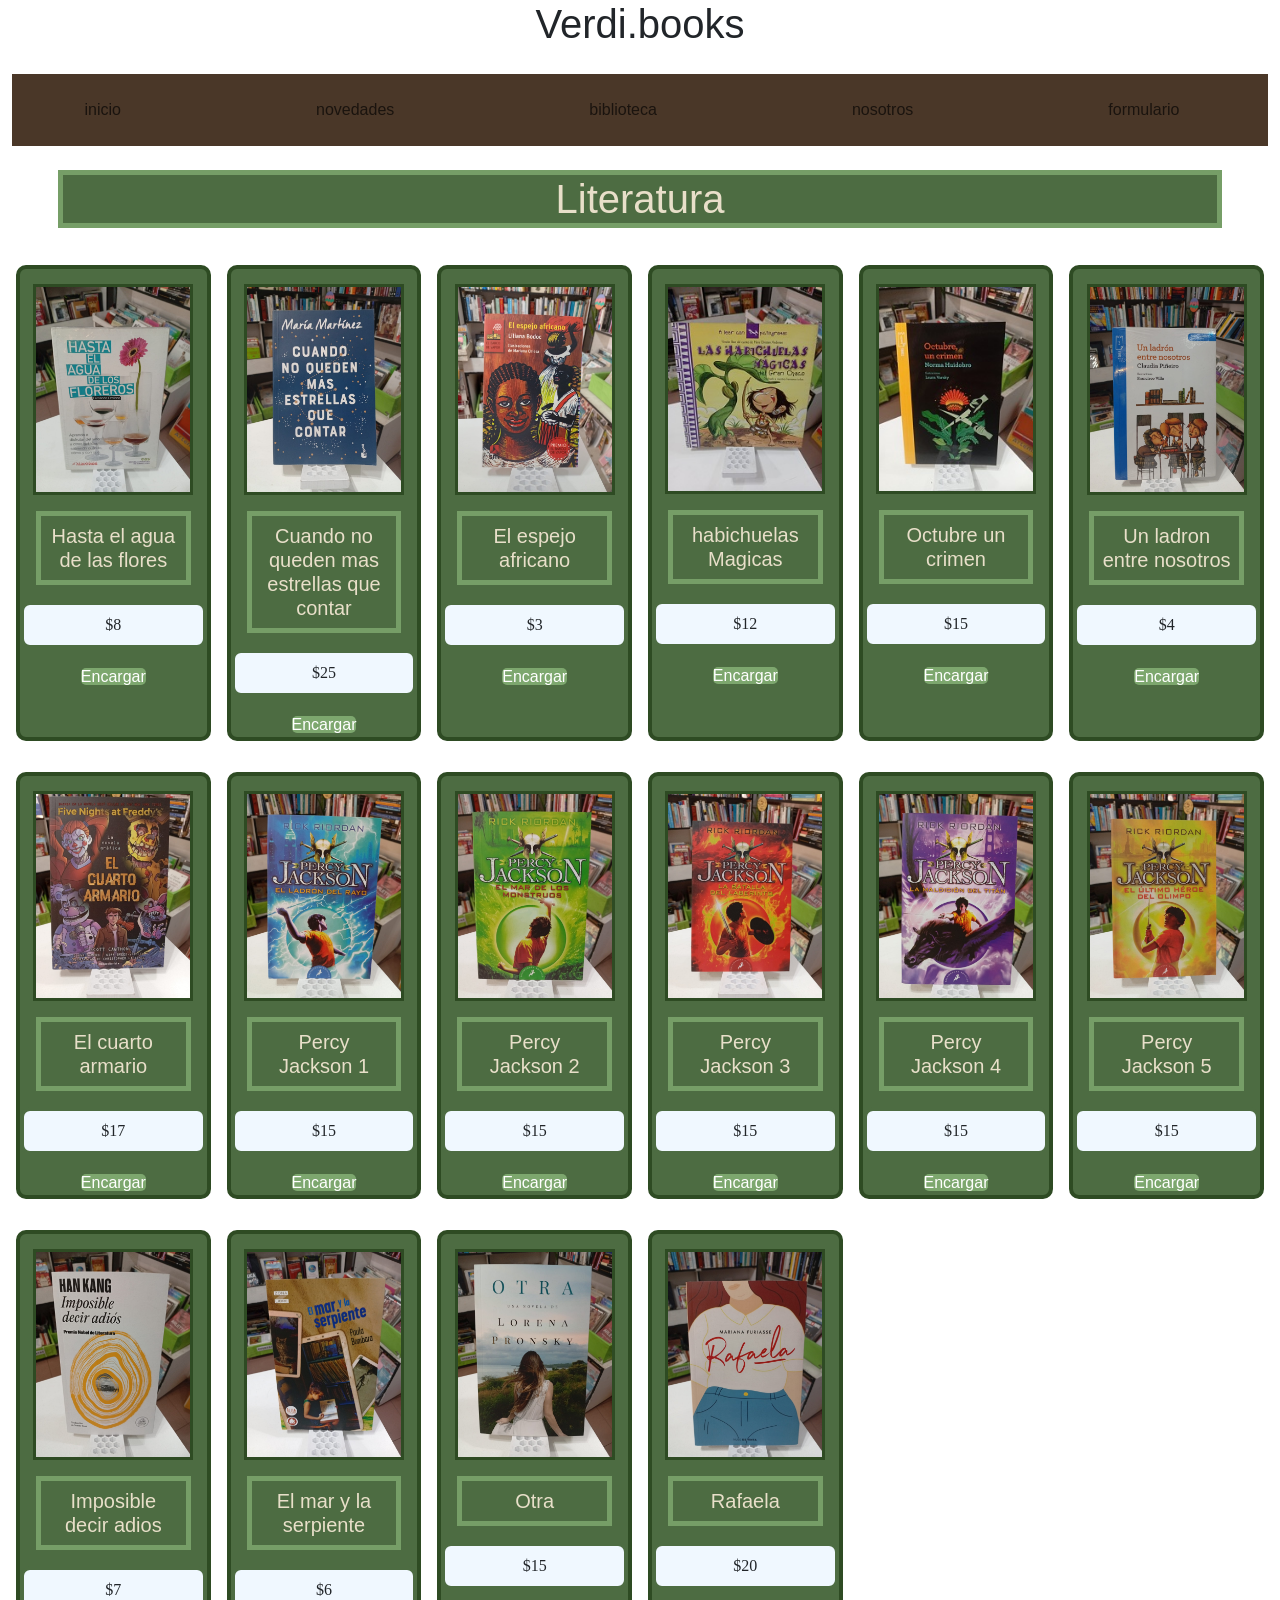
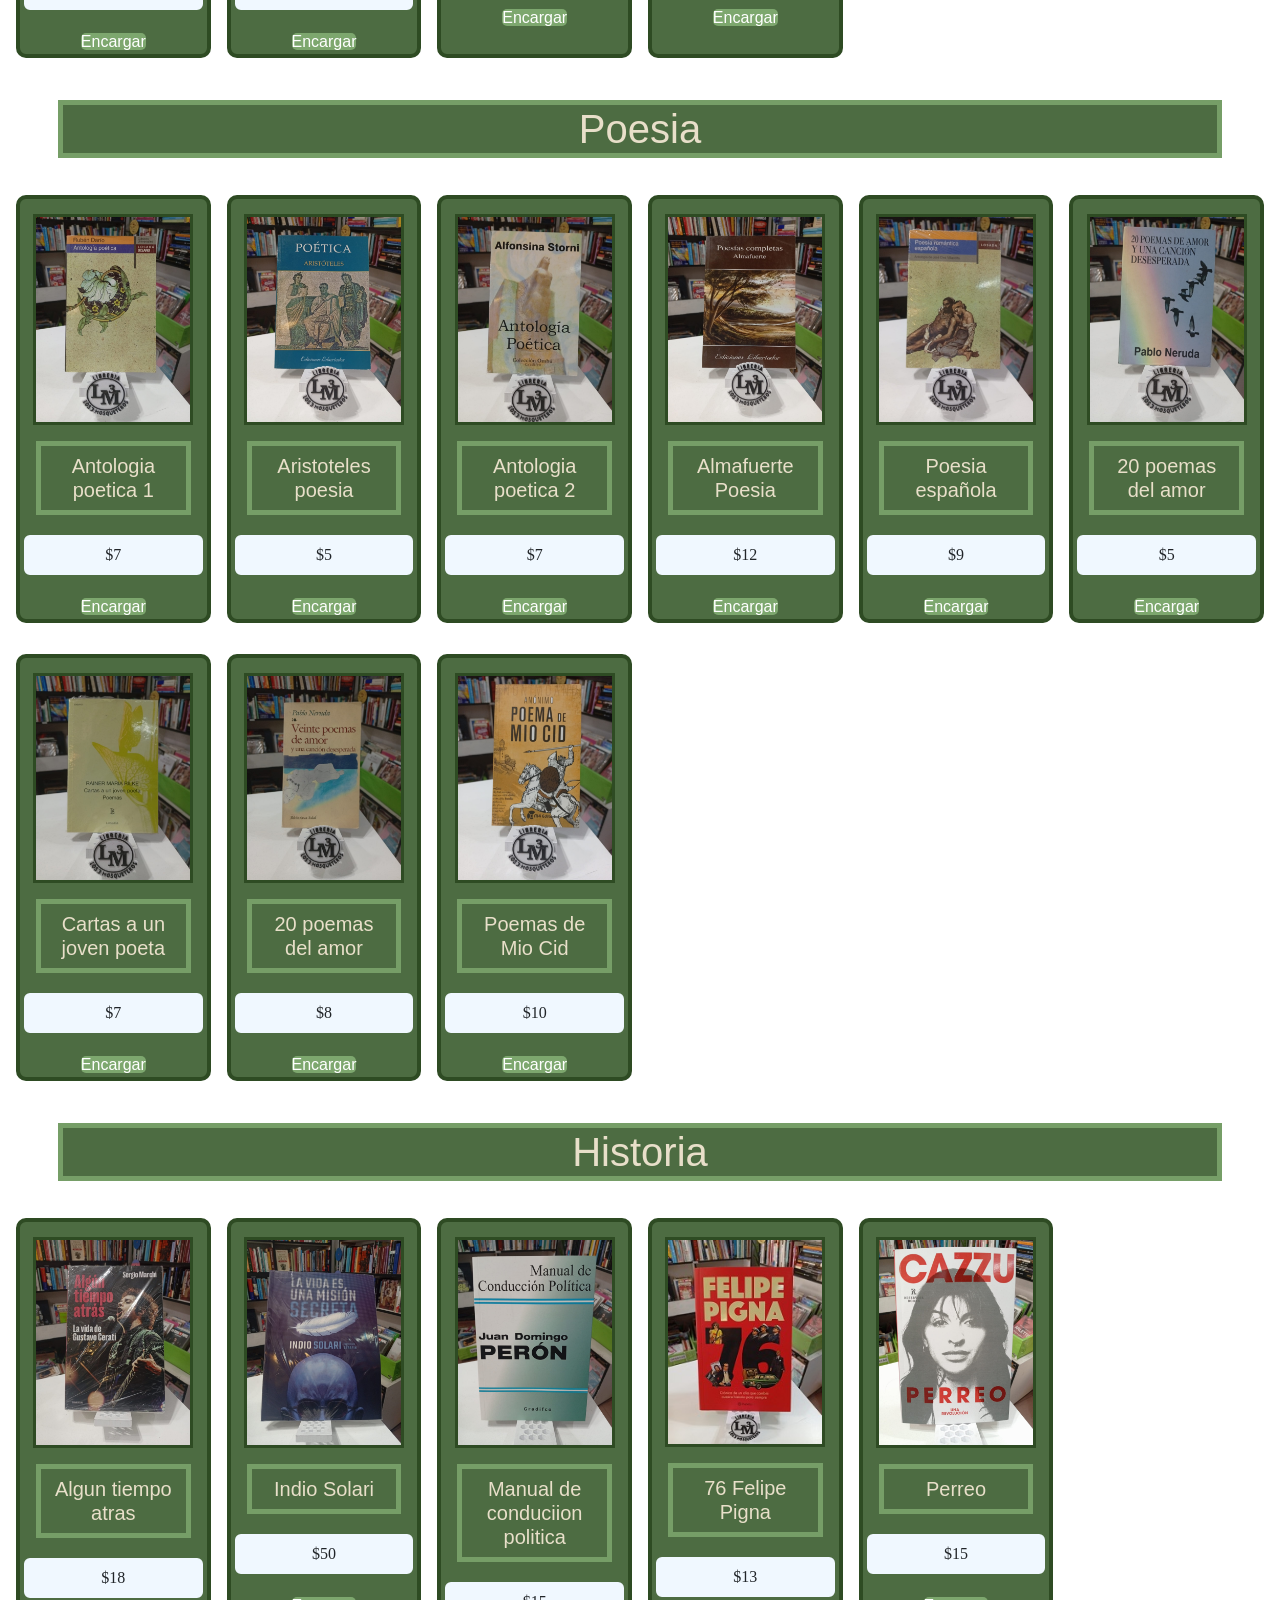
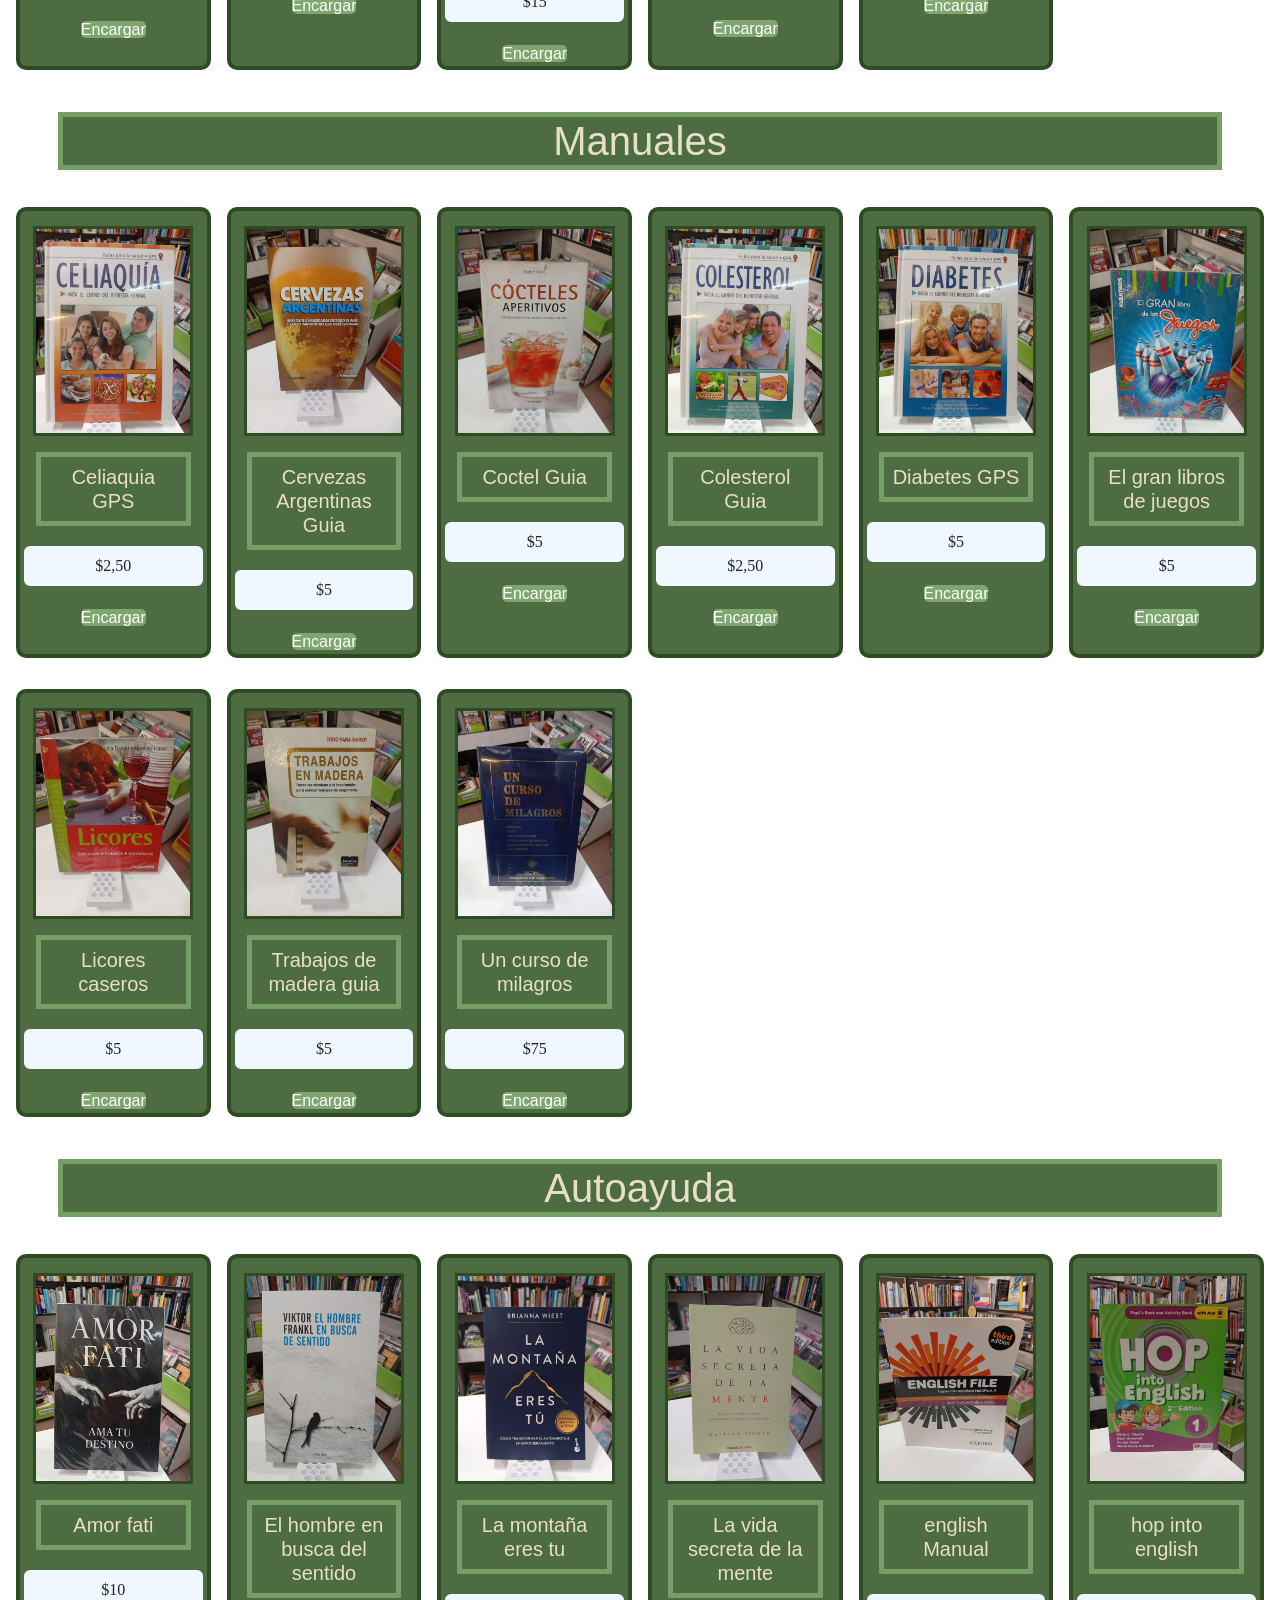
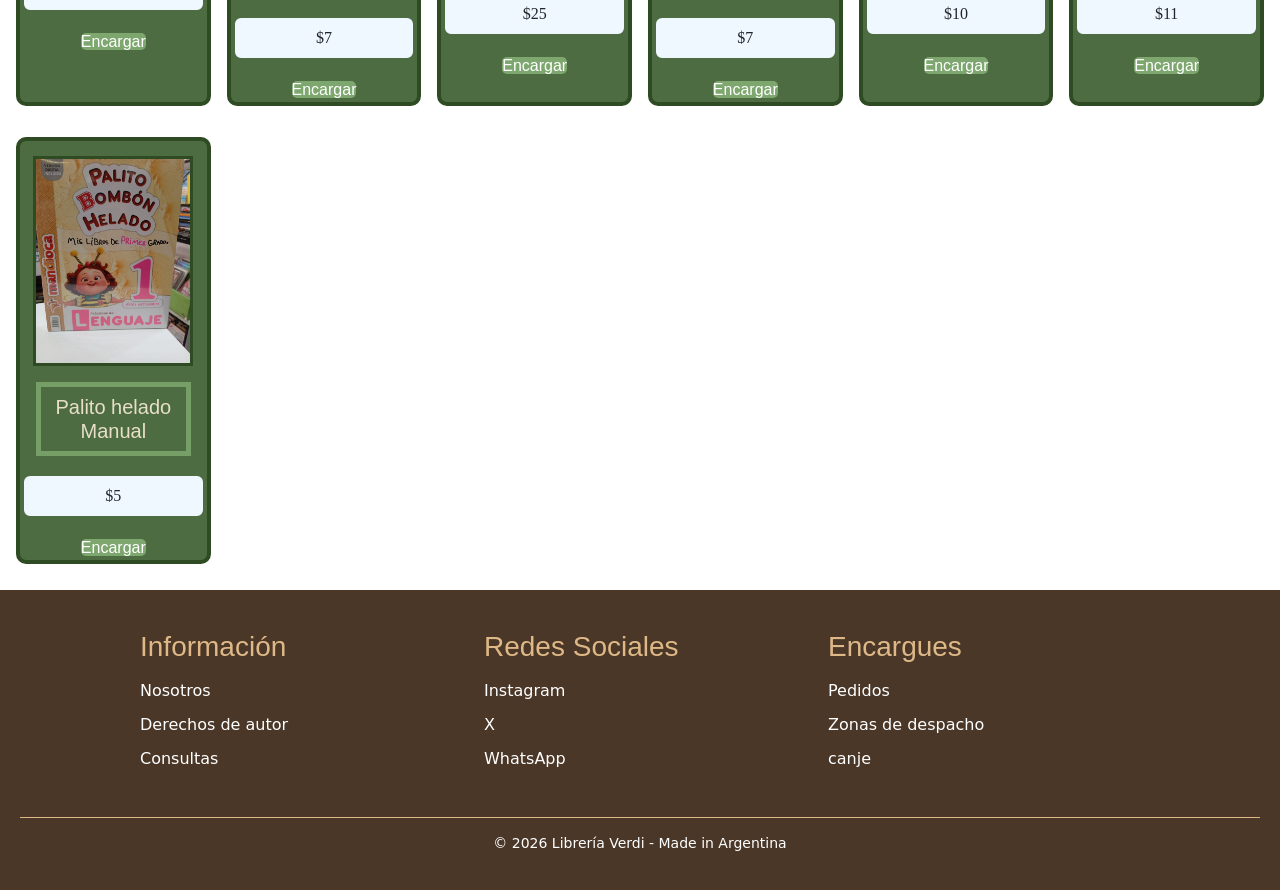
==== commit 75d8f892: "actualizacion seo, reduccion de espacio, corregir errores, agregado de skip-link" ====
--- a/pages/bliblioteca.html
+++ b/pages/bliblioteca.html
@@ -1,14 +1,15 @@
 <!DOCTYPE html>
-<html lang="en">
+<html lang="es">
 <head>
     <meta charset="UTF-8">
     <meta name="viewport" content="width=device-width, initial-scale=1.0">
-    <title>libreria</title>
+    <meta name="description" content="Biblioteca de Verdi.books: literatura, poesía, historia, manuales y autoayuda en venta.">
+    <title>Biblioteca | Verdi.books</title>
     <link rel="stylesheet" href="../style.css">
     <link href="https://cdn.jsdelivr.net/npm/bootstrap@5.3.8/dist/css/bootstrap.min.css" rel="stylesheet">
 </head>
-    <script src="https://cdn.jsdelivr.net/npm/bootstrap@5.3.8/dist/js/bootstrap.bundle.min.js"></script>
 <body>
+    <a class="skip-link" href="#contenido">Saltar al contenido principal</a>
     <header>
     <h1>Verdi.books</h1>
 
@@ -34,7 +35,7 @@
         </div>
     </nav>
     </header>
-    <main>
+    <main id="contenido">
 
         <section >
             <h3>Literatura</h3>
@@ -348,6 +349,7 @@
             </div>
 
         </div>
+        </section>
     </main>
     <footer>
     <div class="footer-container">
@@ -381,12 +383,10 @@
 
     </div>
 
-    </div>
-
     <p class="copyright">
         © 2026 Librería Verdi - Made in Argentina
     </p>
 </footer>
-    
+    <script src="https://cdn.jsdelivr.net/npm/bootstrap@5.3.8/dist/js/bootstrap.bundle.min.js"></script>
 </body>
 </html>
--- a/style.css
+++ b/style.css
@@ -1,13 +1,39 @@
 :root{
     --color-accent: #f4e4c9;
-}
-
+    --color-focus: #ffb84d;
+}
 
 *{
     margin: 0;
     padding: 0;
     box-sizing:border-box;
 }
+.skip-link{
+    position: absolute;
+    top: -3rem;
+    left: .5rem;
+    background-color: #4D6C42;
+    color: #ffffff;
+    padding: .75rem 1.25rem;
+    border-radius: .5rem;
+    text-decoration: none;
+    font-family: Verdana, Geneva, Tahoma, sans-serif;
+    z-index: 1000;
+    transition: top .2s ease-in-out;
+}
+
+.skip-link:focus{
+    top: .5rem;
+}
+
+a:focus-visible,
+button:focus-visible,
+input:focus-visible,
+textarea:focus-visible,
+.navbar-toggler:focus-visible{
+    outline: 3px solid var(--color-focus);
+    outline-offset: 2px;
+}
 body{
     background-color:#f0e1be;
     margin: 0;
@@ -30,7 +56,10 @@
     color: #2E5E4E;
 
 }
-
+#banner{
+    width: 100%;
+    display: block;
+}
 
 
 /*Header*/
@@ -53,10 +82,10 @@
 nav ul li a{
     text-decoration: none;
     color: white;
-    background-color: #E8DFC9(235, 144, 40);
+    background-color: #E8DFC9;
     padding: 1rem;
     border-radius: 1rem;
-    font-family: fantasy;
+    font-family: Verdana, Geneva, Tahoma, sans-serif;
     text-align: center;
 }
 
@@ -80,28 +109,20 @@
     margin-bottom: 2rem;
     color: #ffffff;
     font-size: 2rem;
+    font-family: Verdana, Geneva, Tahoma, sans-serif;
+    padding: 1rem;
+}
+.inicio p{
+    background-color:#4D6C42;
+    font-size: 40px;
     font-family: cursive;
-    padding: 1rem;
-}
-.info h3{
-    margin-bottom: .9375rem;
-    font-size: 1.5rem;
-    border-radius: 1.875rem;
-    padding: 1rem;
-    background-color: #355E3B;
-    color: rgba(255, 255, 255, 0.986);
-}
-.info p{
-    background-color:#4D6C42;
-    font-size: 24px;
-    font-family: Georgia, 'Times New Roman', Times, serif;
     text-align: center;
     border-radius: 30px;
 
 }
-.info h4{
-    text-align: center;
-    font-family: monospace;
+.inicio h4{
+    text-align: center;
+    font-family: Verdana, Geneva, Tahoma, sans-serif;
     margin-bottom: 1.7px;
     color: rgb(255, 255, 255);
     background-color: #355E3B;
@@ -111,6 +132,57 @@
     margin-top: .9375rem;
     border-radius: .9375rem;
 }
+.inicio img{
+    width: 100%;
+    display:block;
+}
+.inicio img:hover{
+    transform: scale(.95);
+    
+}
+.inicio ul{
+    list-style: none;
+    display: flex;
+    justify-content: space-around;
+    background-color: none;
+    margin-top: 15px;
+    margin-bottom: 15px;
+    padding: 1rem;
+}
+
+.inicio ul li a{
+    text-decoration: none;
+    color: white;
+    background-color: #7B5B42;
+    padding: 1rem;
+    border-radius: 1rem;
+}
+
+.inicio ul li a:hover{
+    background-color:#5D4330;
+    color: #ffffff;
+    box-shadow: 1px 1px 4px black;
+}
+.info p{
+    background-color:#4D6C42;
+    font-size: 24px;
+    font-family: cursive;
+    text-align: center;
+    border-radius: 30px;
+
+}
+.info h4{
+    text-align: center;
+    font-family: Verdana, Geneva, Tahoma, sans-serif;
+    margin-bottom: 1.7px;
+    color: rgb(255, 255, 255);
+    background-color: #355E3B;
+    font-size: 1.25rem;
+    margin-left: 3.625rem;
+    margin-right: 3.625rem;
+    margin-top: .9375rem;
+    border-radius: .9375rem;
+}
 .info img{
     width: 100%;
     max-width: 17.5rem;
@@ -130,7 +202,7 @@
 
 .info ul li a{
     text-decoration: none;
-    color: var(--color-accent);
+    color: white;
     background-color: #7B5B42;
     padding: 1rem;
     border-radius: 1rem;
@@ -145,11 +217,10 @@
 
 section h3{
     text-align: center;
-    font-family: fantasy;
+    font-family: Verdana, Geneva, Tahoma, sans-serif;
     color: #E8DFC9;
     background-color: #4D6C42;
     border: 5px solid #baf3a55e;
-    font-size:2rem;
     margin-left:3.625rem;
     margin-right:3.625rem;
     margin-top:1rem;
@@ -205,7 +276,7 @@
     background-color: #4d6c427e;
     text-decoration:none;
     color: #ffffff;
-    font-family: 'Franklin Gothic Medium', 'Arial Narrow', Arial, sans-serif;
+    font-family: Verdana, Geneva, Tahoma, sans-serif;
     font-size: 1rem;
     margin-left: 5px;
     margin-right: 5px;
@@ -224,7 +295,7 @@
 
 .item p,
 .itemb p{
-    font-family: fantasy;
+    font-family: cursive;
     font-size: 16px;
     background-color: aliceblue;
     border-radius: 10px;
@@ -234,7 +305,7 @@
     
 }
 .item h3{
-    font-family: 'Trebuchet MS', 'Lucida Sans Unicode', 'Lucida Grande', 'Lucida Sans', Arial, sans-serif;
+    font-family: Verdana, Geneva, Tahoma, sans-serif;
     font-size:1.25rem;
     border-radius: 10px;
     margin-left: 10px;
@@ -244,7 +315,7 @@
 
 }
 .text{
-    font-family: monospace;
+    font-family: Verdana, Geneva, Tahoma, sans-serif;
     font-size:1.25rem;
     font-weight: 10px;
     margin-top: 5px;
@@ -316,7 +387,7 @@
     background-color: #7da76e;
     text-decoration: none;
     color: rgb(255, 255, 255);
-    font-family: monospace;
+    font-family: Verdana, Geneva, Tahoma, sans-serif;
     border-radius: 5px;
     
 }
@@ -439,7 +510,7 @@
     background-color: #7b5b4285;
     color:#ffffff;
     font-size: 15px;
-    font-family: monospace;
+    font-family: Verdana, Geneva, Tahoma, sans-serif;
     
 }
 footer{
@@ -460,7 +531,7 @@
 .footer-col h3{
     color: burlywood;
     margin-bottom: 15px;
-    font-family: monospace;
+    font-family: Verdana, Geneva, Tahoma, sans-serif;
 }
 
 .footer-col ul{
@@ -533,6 +604,9 @@
         font-size:1.5rem;
         margin-left:.5rem;
         margin-right:.5rem;
+    }
+    .inicio p{
+    font-size: 2rem;
     }
 
     .container{
@@ -546,7 +620,7 @@
     }
 
     .cbiblioteca{
-       display:grid;
+        display:grid;
         grid-template-columns:1fr;
         gap:.5rem;
         padding:.5rem;
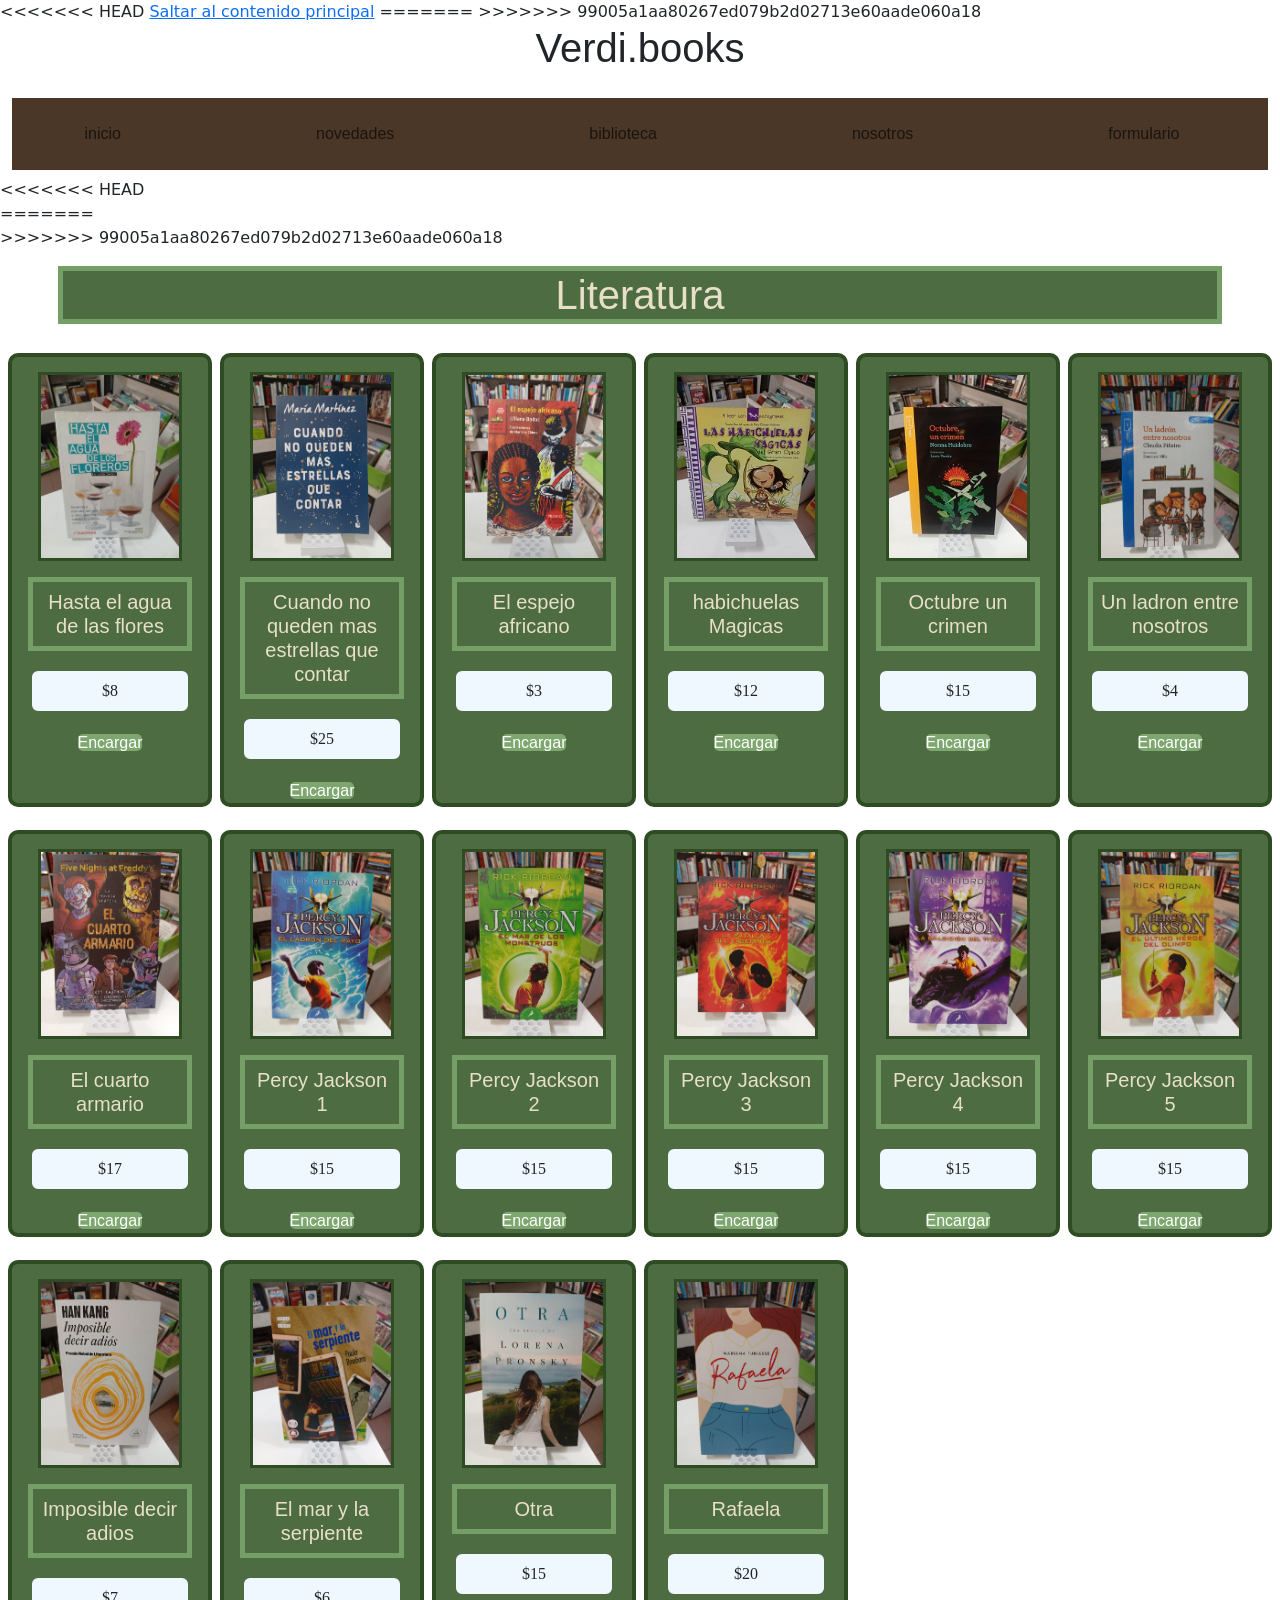
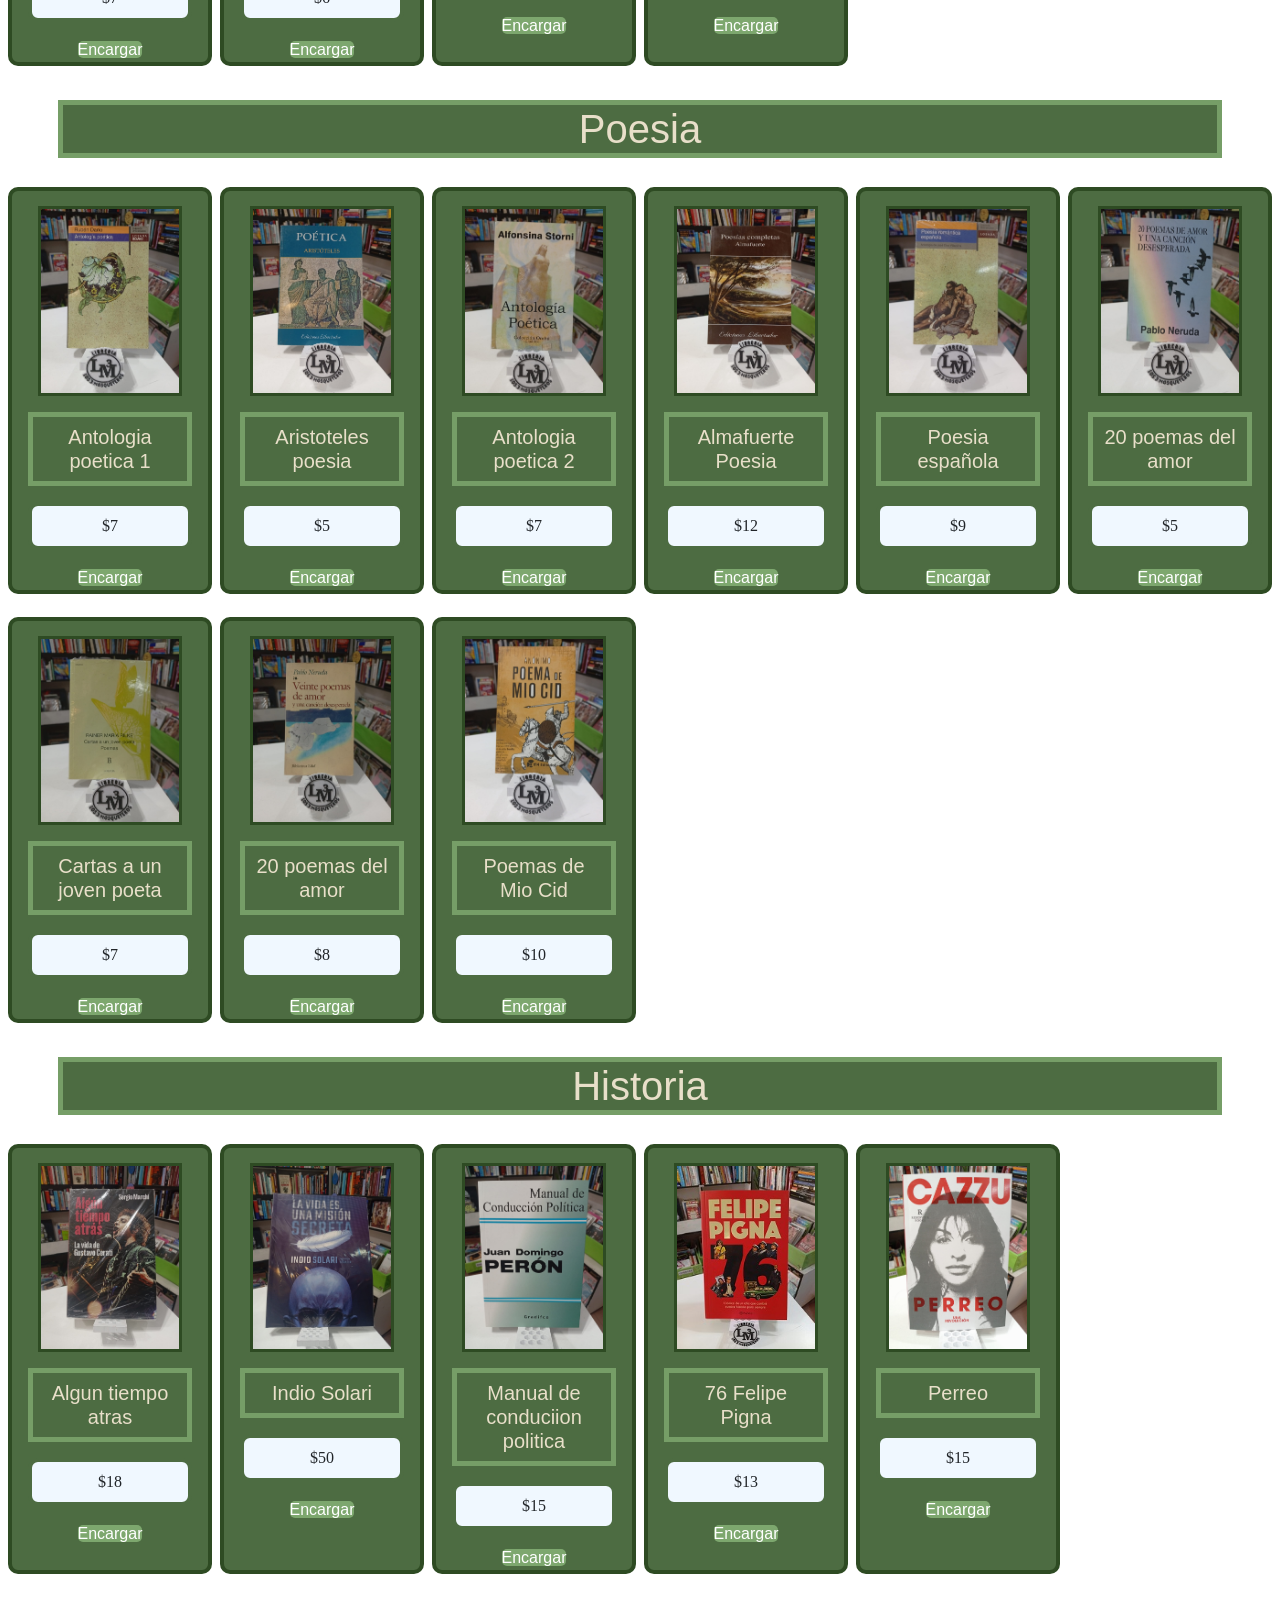
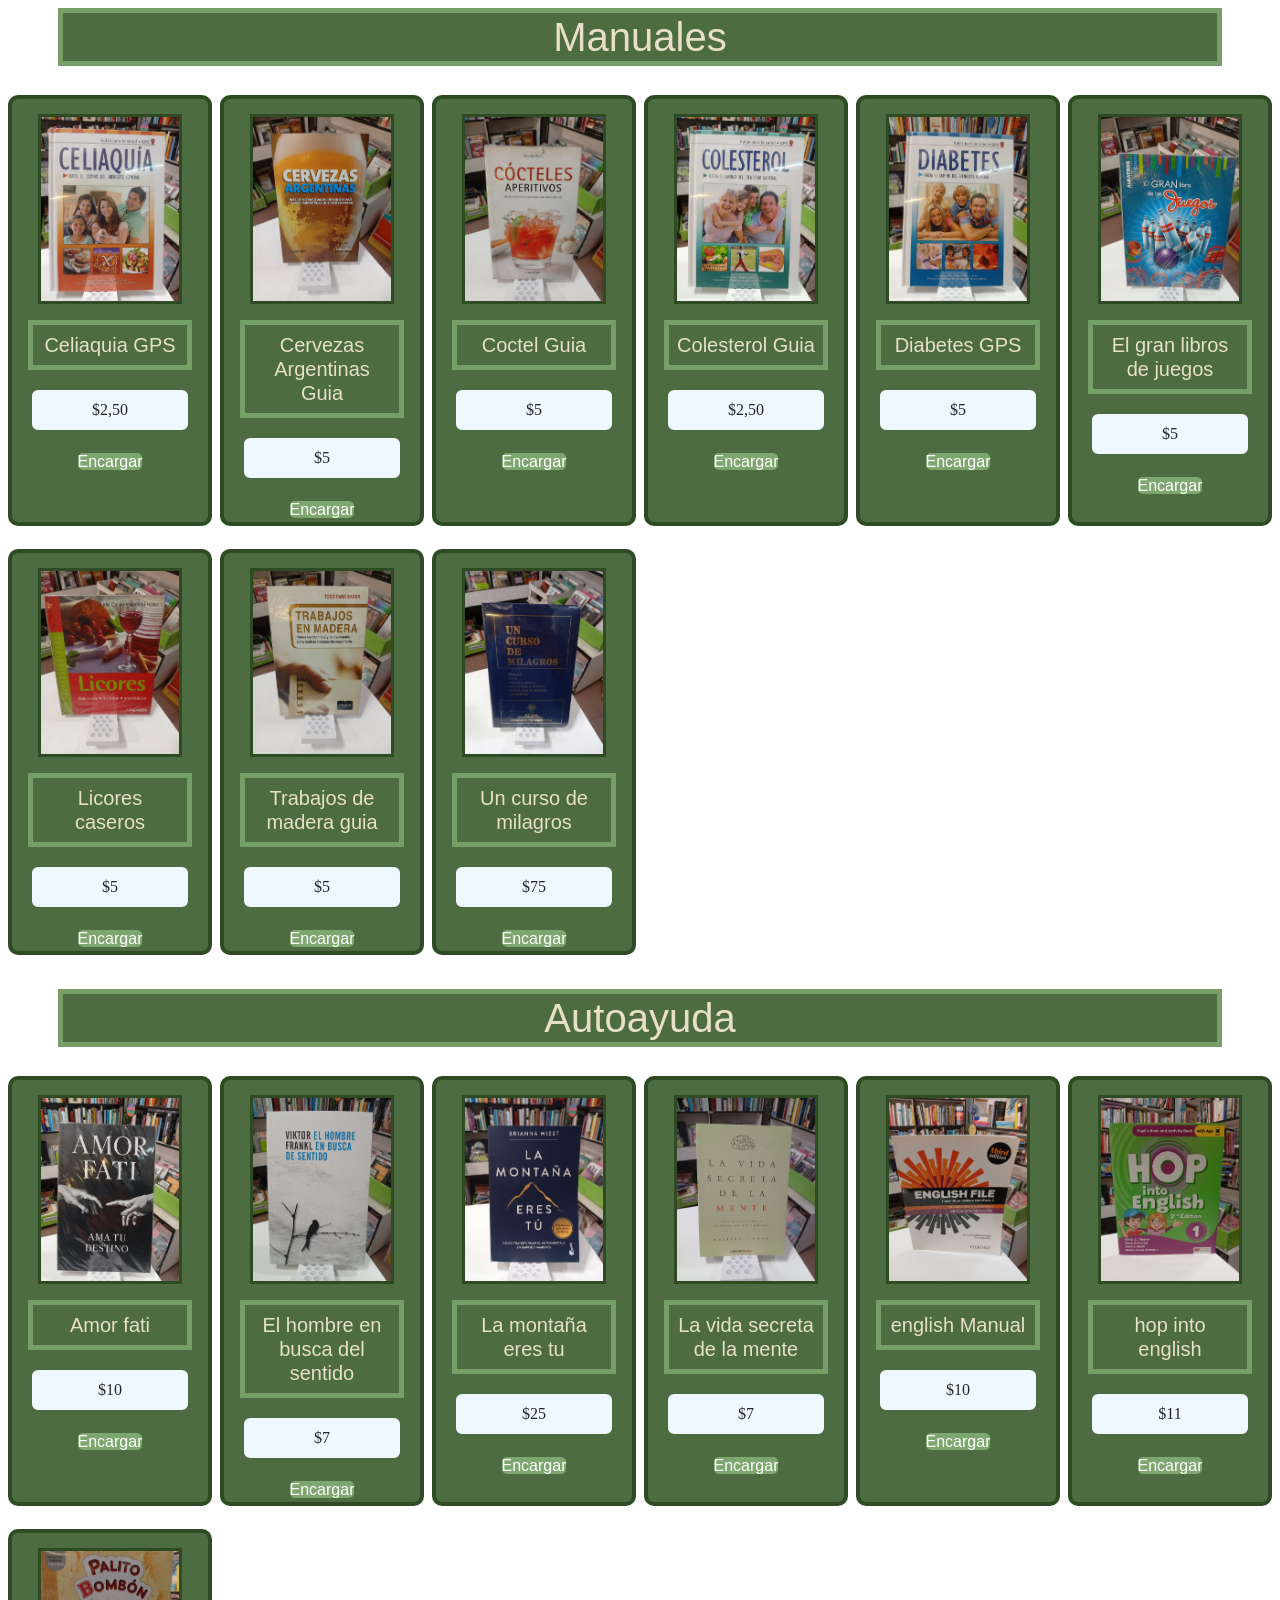
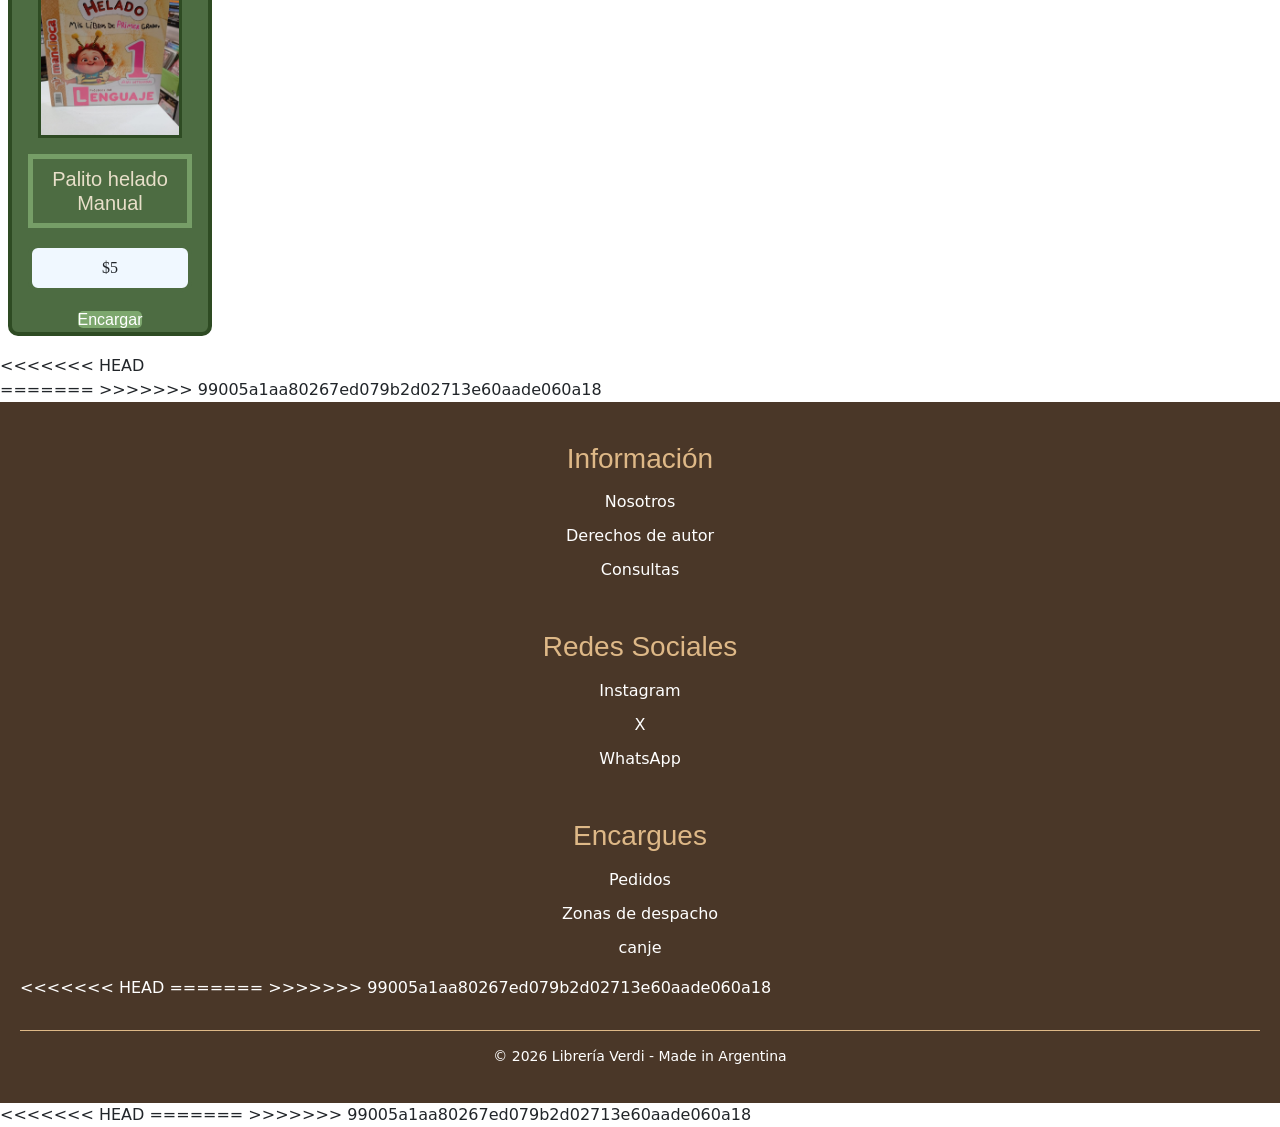
==== commit 8315412b: "actualizacion seo, reduccion de espacio, sacar codes repetidos, agregado de skip-link" ====
--- a/pages/bliblioteca.html
+++ b/pages/bliblioteca.html
@@ -1,4 +1,5 @@
 <!DOCTYPE html>
+<<<<<<< HEAD
 <html lang="es">
 <head>
     <meta charset="UTF-8">
@@ -10,6 +11,18 @@
 </head>
 <body>
     <a class="skip-link" href="#contenido">Saltar al contenido principal</a>
+=======
+<html lang="en">
+<head>
+    <meta charset="UTF-8">
+    <meta name="viewport" content="width=device-width, initial-scale=1.0">
+    <title>libreria</title>
+    <link rel="stylesheet" href="../style.css">
+    <link href="https://cdn.jsdelivr.net/npm/bootstrap@5.3.8/dist/css/bootstrap.min.css" rel="stylesheet">
+</head>
+    <script src="https://cdn.jsdelivr.net/npm/bootstrap@5.3.8/dist/js/bootstrap.bundle.min.js"></script>
+<body>
+>>>>>>> 99005a1aa80267ed079b2d02713e60aade060a18
     <header>
     <h1>Verdi.books</h1>
 
@@ -35,7 +48,11 @@
         </div>
     </nav>
     </header>
+<<<<<<< HEAD
     <main id="contenido">
+=======
+    <main>
+>>>>>>> 99005a1aa80267ed079b2d02713e60aade060a18
 
         <section >
             <h3>Literatura</h3>
@@ -349,7 +366,10 @@
             </div>
 
         </div>
+<<<<<<< HEAD
         </section>
+=======
+>>>>>>> 99005a1aa80267ed079b2d02713e60aade060a18
     </main>
     <footer>
     <div class="footer-container">
@@ -383,10 +403,19 @@
 
     </div>
 
+<<<<<<< HEAD
+=======
+    </div>
+
+>>>>>>> 99005a1aa80267ed079b2d02713e60aade060a18
     <p class="copyright">
         © 2026 Librería Verdi - Made in Argentina
     </p>
 </footer>
+<<<<<<< HEAD
     <script src="https://cdn.jsdelivr.net/npm/bootstrap@5.3.8/dist/js/bootstrap.bundle.min.js"></script>
+=======
+    
+>>>>>>> 99005a1aa80267ed079b2d02713e60aade060a18
 </body>
 </html>
--- a/style.css
+++ b/style.css
@@ -1,13 +1,20 @@
 :root{
     --color-accent: #f4e4c9;
+<<<<<<< HEAD
     --color-focus: #ffb84d;
 }
 
+=======
+}
+
+
+>>>>>>> 99005a1aa80267ed079b2d02713e60aade060a18
 *{
     margin: 0;
     padding: 0;
     box-sizing:border-box;
 }
+<<<<<<< HEAD
 .skip-link{
     position: absolute;
     top: -3rem;
@@ -34,6 +41,8 @@
     outline: 3px solid var(--color-focus);
     outline-offset: 2px;
 }
+=======
+>>>>>>> 99005a1aa80267ed079b2d02713e60aade060a18
 body{
     background-color:#f0e1be;
     margin: 0;
@@ -82,7 +91,11 @@
 nav ul li a{
     text-decoration: none;
     color: white;
+<<<<<<< HEAD
     background-color: #E8DFC9;
+=======
+    background-color: #E8DFC9(235, 144, 40);
+>>>>>>> 99005a1aa80267ed079b2d02713e60aade060a18
     padding: 1rem;
     border-radius: 1rem;
     font-family: Verdana, Geneva, Tahoma, sans-serif;
@@ -607,7 +620,11 @@
     }
     .inicio p{
     font-size: 2rem;
-    }
+<<<<<<< HEAD
+    }
+=======
+}
+>>>>>>> 99005a1aa80267ed079b2d02713e60aade060a18
 
     .container{
         display:grid;
--- a/style.css
+++ b/style.css
@@ -1,13 +1,20 @@
 :root{
     --color-accent: #f4e4c9;
+<<<<<<< HEAD
     --color-focus: #ffb84d;
 }
 
+=======
+}
+
+
+>>>>>>> 99005a1aa80267ed079b2d02713e60aade060a18
 *{
     margin: 0;
     padding: 0;
     box-sizing:border-box;
 }
+<<<<<<< HEAD
 .skip-link{
     position: absolute;
     top: -3rem;
@@ -34,6 +41,8 @@
     outline: 3px solid var(--color-focus);
     outline-offset: 2px;
 }
+=======
+>>>>>>> 99005a1aa80267ed079b2d02713e60aade060a18
 body{
     background-color:#f0e1be;
     margin: 0;
@@ -82,7 +91,11 @@
 nav ul li a{
     text-decoration: none;
     color: white;
+<<<<<<< HEAD
     background-color: #E8DFC9;
+=======
+    background-color: #E8DFC9(235, 144, 40);
+>>>>>>> 99005a1aa80267ed079b2d02713e60aade060a18
     padding: 1rem;
     border-radius: 1rem;
     font-family: Verdana, Geneva, Tahoma, sans-serif;
@@ -607,7 +620,11 @@
     }
     .inicio p{
     font-size: 2rem;
-    }
+<<<<<<< HEAD
+    }
+=======
+}
+>>>>>>> 99005a1aa80267ed079b2d02713e60aade060a18
 
     .container{
         display:grid;
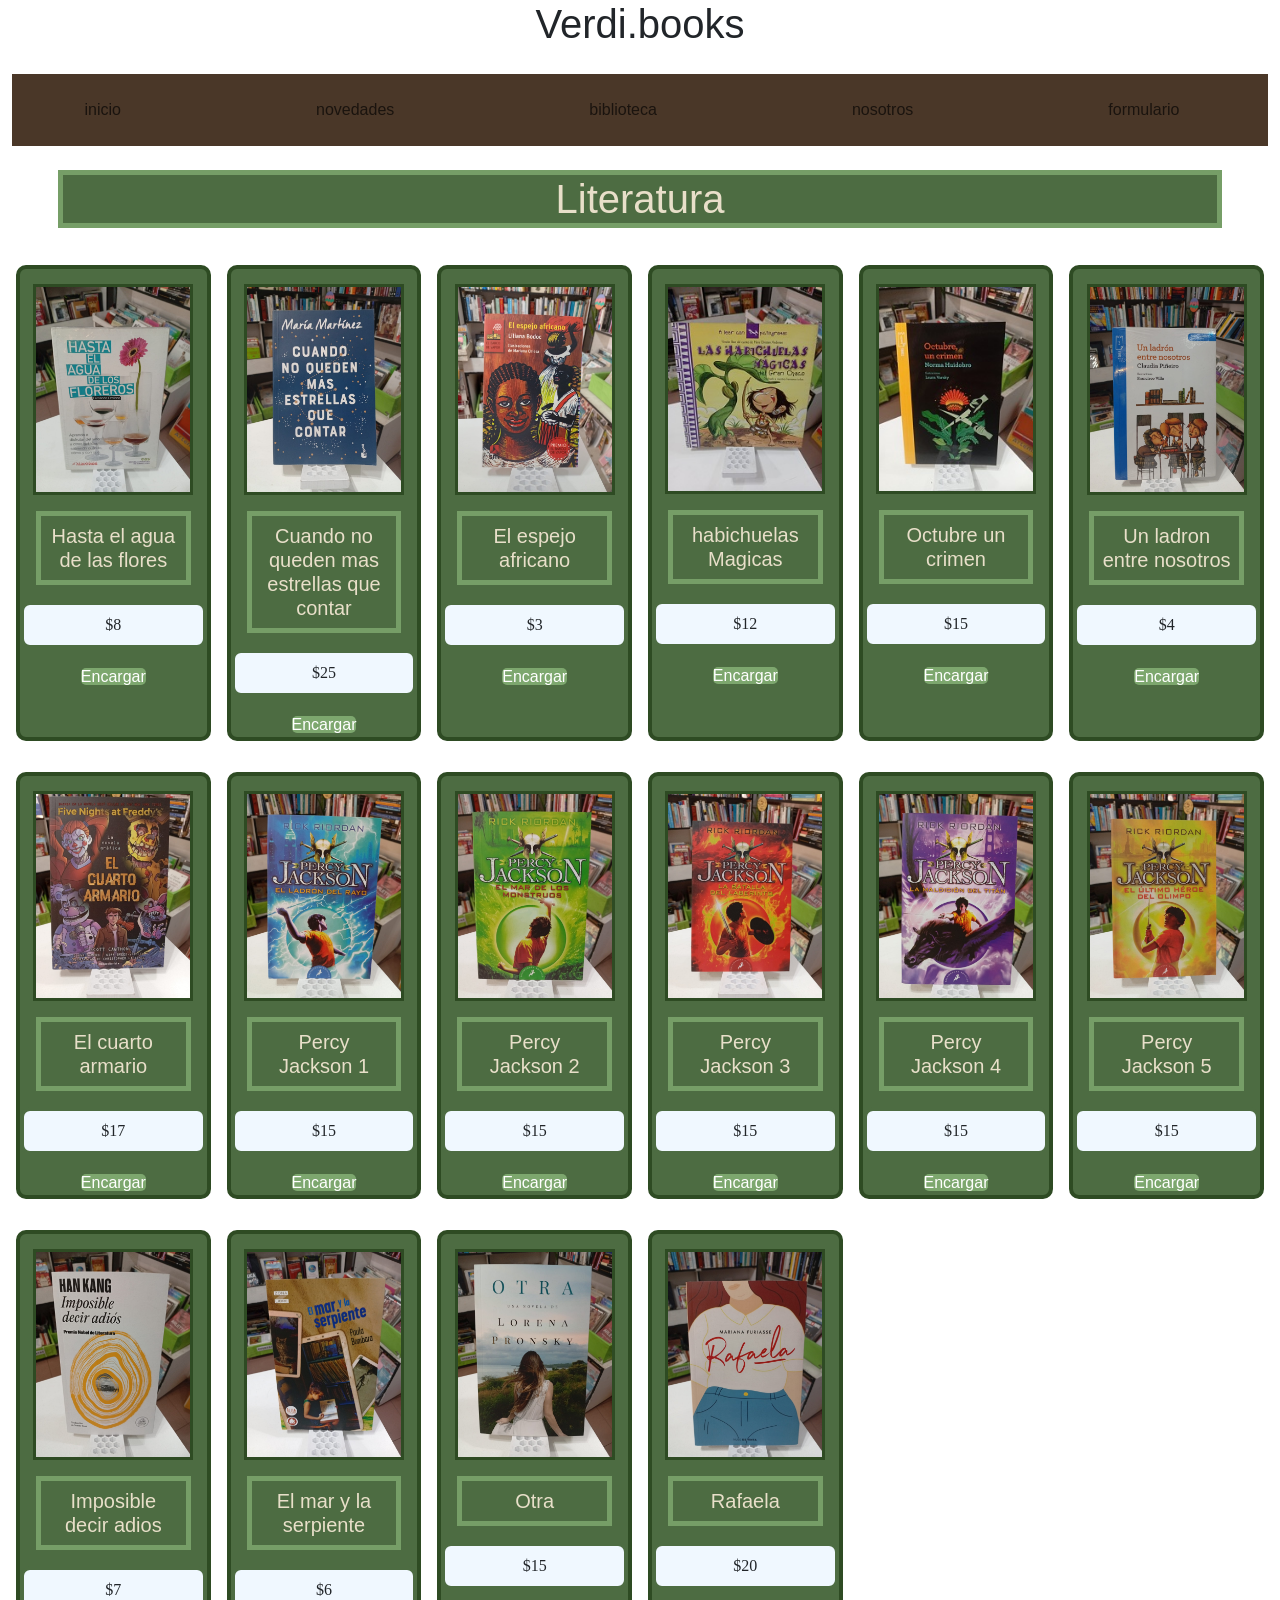
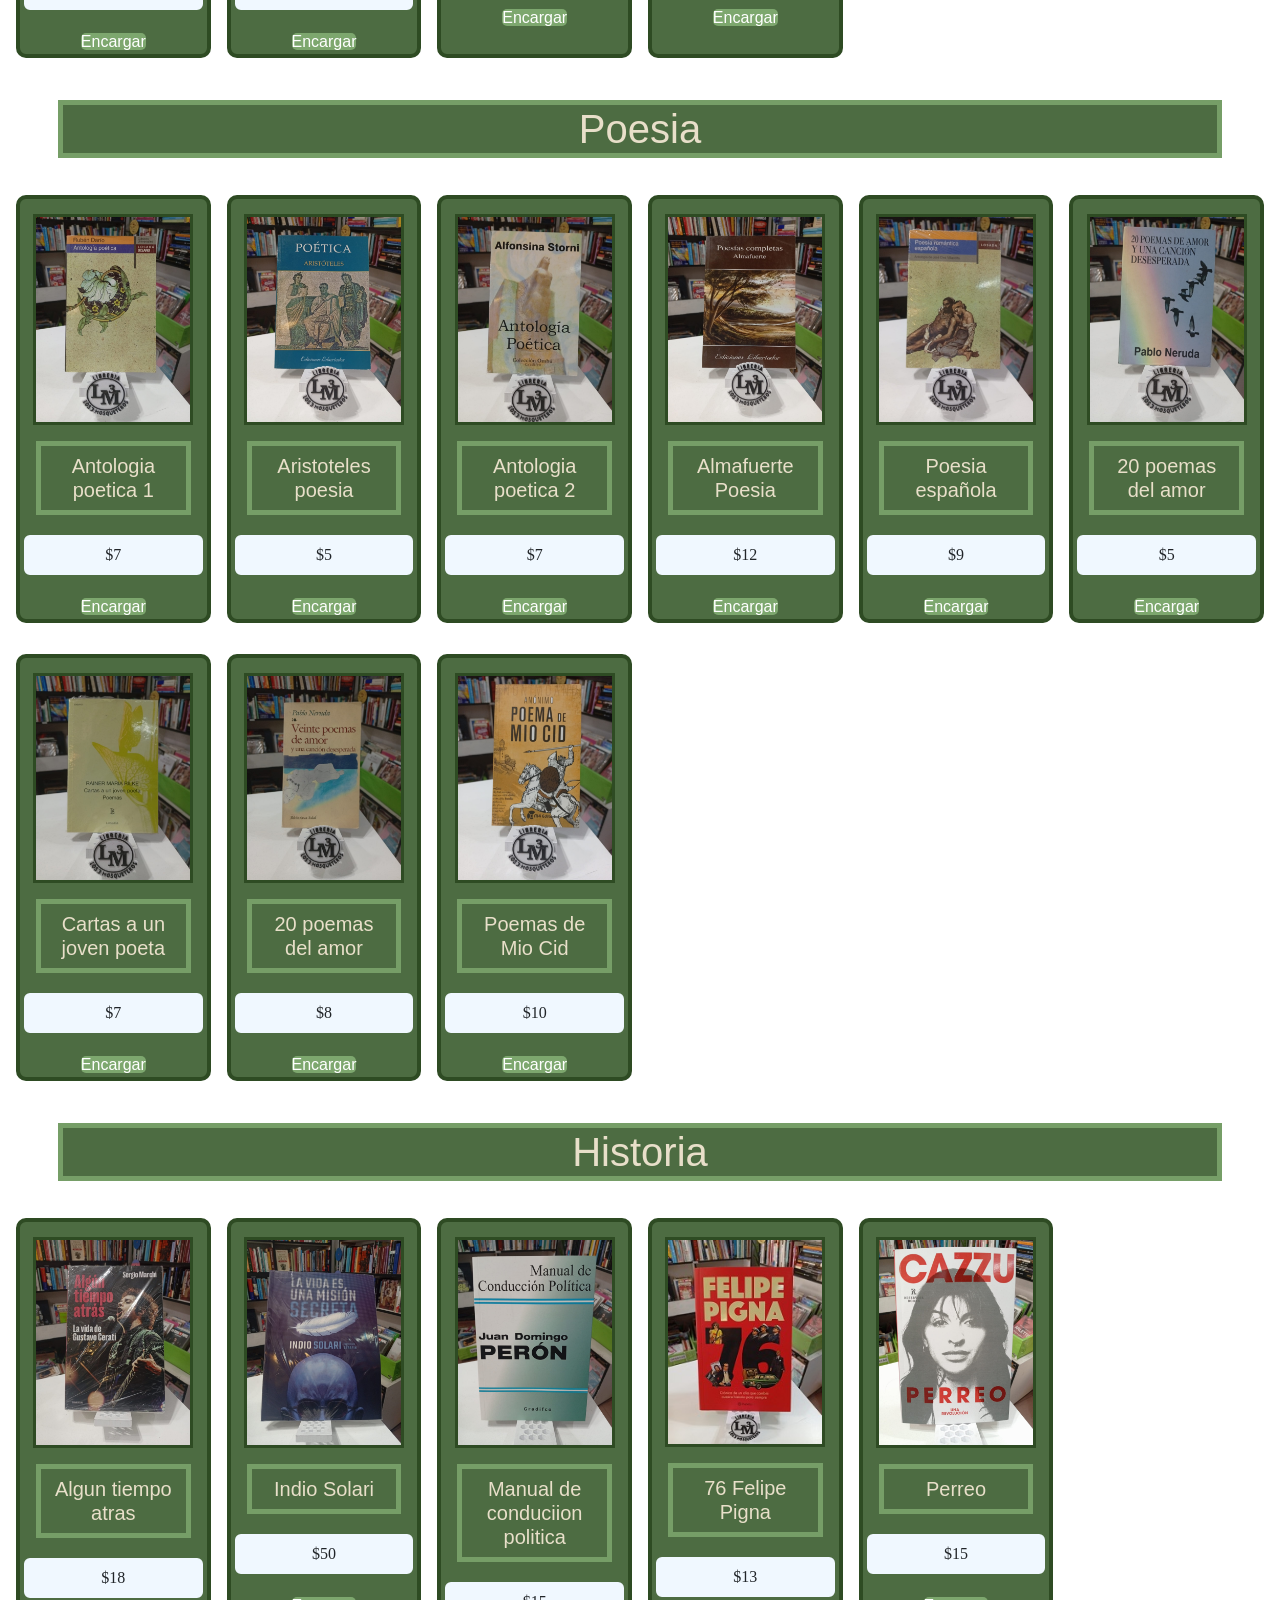
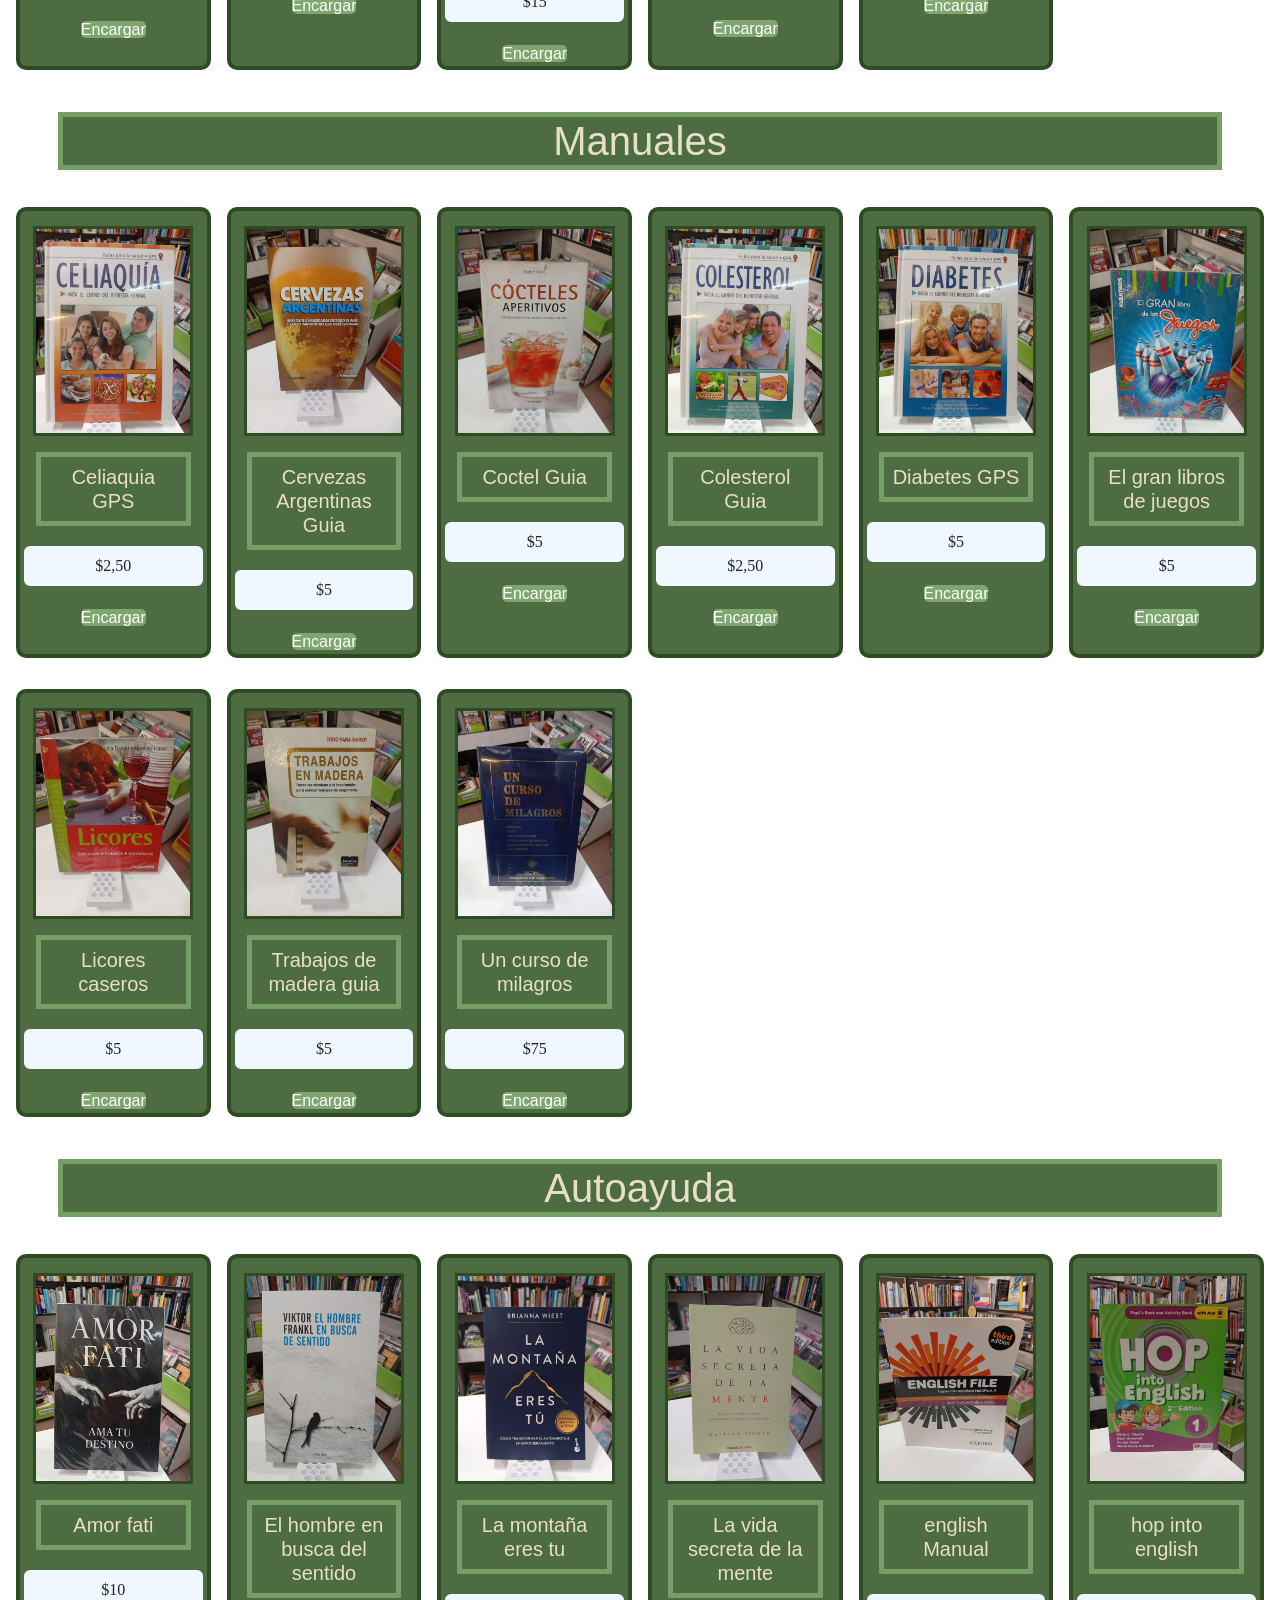
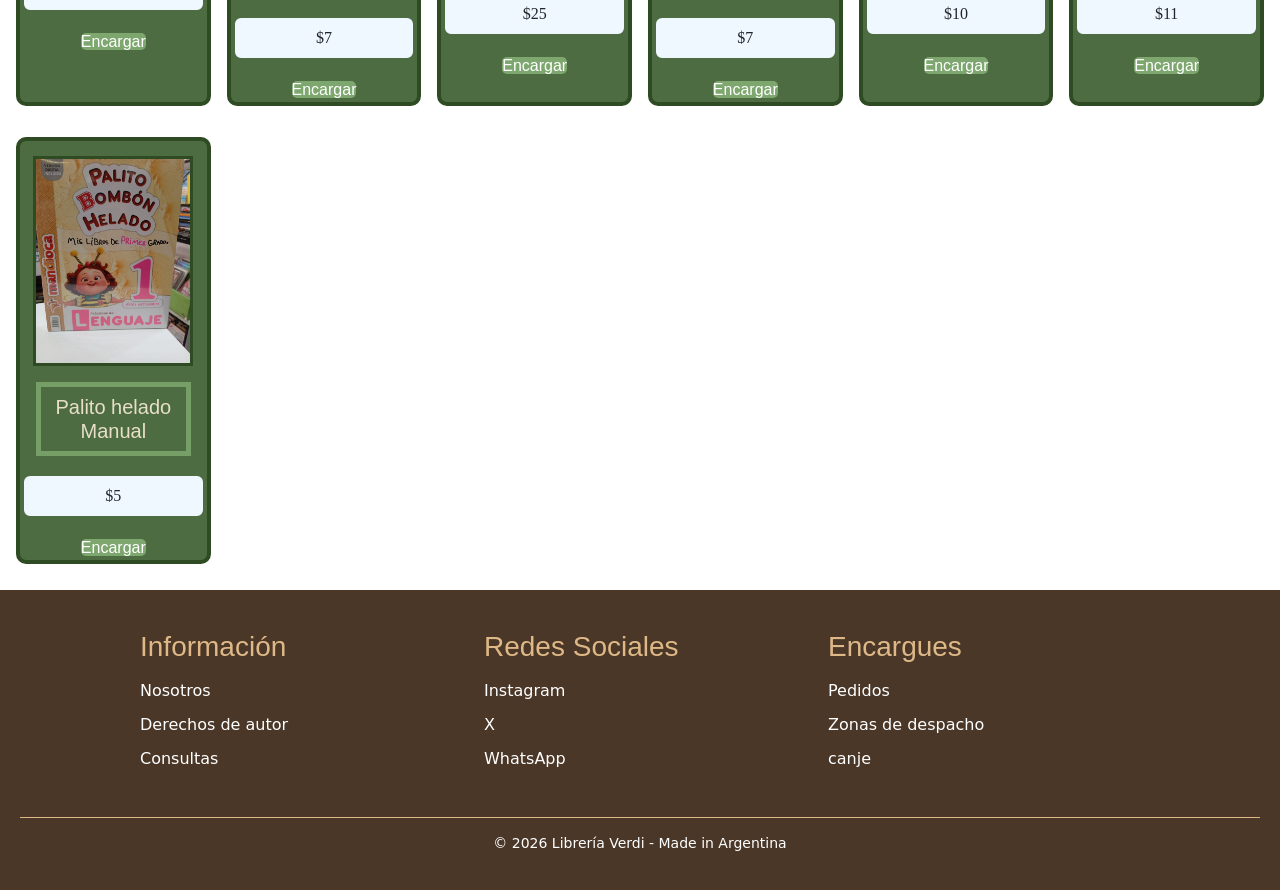
==== commit fd30c640: "saco skip-link" ====
--- a/pages/bliblioteca.html
+++ b/pages/bliblioteca.html
@@ -1,5 +1,4 @@
 <!DOCTYPE html>
-<<<<<<< HEAD
 <html lang="es">
 <head>
     <meta charset="UTF-8">
@@ -10,19 +9,6 @@
     <link href="https://cdn.jsdelivr.net/npm/bootstrap@5.3.8/dist/css/bootstrap.min.css" rel="stylesheet">
 </head>
 <body>
-    <a class="skip-link" href="#contenido">Saltar al contenido principal</a>
-=======
-<html lang="en">
-<head>
-    <meta charset="UTF-8">
-    <meta name="viewport" content="width=device-width, initial-scale=1.0">
-    <title>libreria</title>
-    <link rel="stylesheet" href="../style.css">
-    <link href="https://cdn.jsdelivr.net/npm/bootstrap@5.3.8/dist/css/bootstrap.min.css" rel="stylesheet">
-</head>
-    <script src="https://cdn.jsdelivr.net/npm/bootstrap@5.3.8/dist/js/bootstrap.bundle.min.js"></script>
-<body>
->>>>>>> 99005a1aa80267ed079b2d02713e60aade060a18
     <header>
     <h1>Verdi.books</h1>
 
@@ -48,11 +34,7 @@
         </div>
     </nav>
     </header>
-<<<<<<< HEAD
     <main id="contenido">
-=======
-    <main>
->>>>>>> 99005a1aa80267ed079b2d02713e60aade060a18
 
         <section >
             <h3>Literatura</h3>
@@ -366,10 +348,7 @@
             </div>
 
         </div>
-<<<<<<< HEAD
-        </section>
-=======
->>>>>>> 99005a1aa80267ed079b2d02713e60aade060a18
+        </section>
     </main>
     <footer>
     <div class="footer-container">
@@ -403,19 +382,10 @@
 
     </div>
 
-<<<<<<< HEAD
-=======
-    </div>
-
->>>>>>> 99005a1aa80267ed079b2d02713e60aade060a18
     <p class="copyright">
         © 2026 Librería Verdi - Made in Argentina
     </p>
 </footer>
-<<<<<<< HEAD
     <script src="https://cdn.jsdelivr.net/npm/bootstrap@5.3.8/dist/js/bootstrap.bundle.min.js"></script>
-=======
-    
->>>>>>> 99005a1aa80267ed079b2d02713e60aade060a18
 </body>
 </html>
--- a/style.css
+++ b/style.css
@@ -1,48 +1,13 @@
 :root{
     --color-accent: #f4e4c9;
-<<<<<<< HEAD
     --color-focus: #ffb84d;
 }
 
-=======
-}
-
-
->>>>>>> 99005a1aa80267ed079b2d02713e60aade060a18
 *{
     margin: 0;
     padding: 0;
     box-sizing:border-box;
 }
-<<<<<<< HEAD
-.skip-link{
-    position: absolute;
-    top: -3rem;
-    left: .5rem;
-    background-color: #4D6C42;
-    color: #ffffff;
-    padding: .75rem 1.25rem;
-    border-radius: .5rem;
-    text-decoration: none;
-    font-family: Verdana, Geneva, Tahoma, sans-serif;
-    z-index: 1000;
-    transition: top .2s ease-in-out;
-}
-
-.skip-link:focus{
-    top: .5rem;
-}
-
-a:focus-visible,
-button:focus-visible,
-input:focus-visible,
-textarea:focus-visible,
-.navbar-toggler:focus-visible{
-    outline: 3px solid var(--color-focus);
-    outline-offset: 2px;
-}
-=======
->>>>>>> 99005a1aa80267ed079b2d02713e60aade060a18
 body{
     background-color:#f0e1be;
     margin: 0;
@@ -91,11 +56,7 @@
 nav ul li a{
     text-decoration: none;
     color: white;
-<<<<<<< HEAD
     background-color: #E8DFC9;
-=======
-    background-color: #E8DFC9(235, 144, 40);
->>>>>>> 99005a1aa80267ed079b2d02713e60aade060a18
     padding: 1rem;
     border-radius: 1rem;
     font-family: Verdana, Geneva, Tahoma, sans-serif;
@@ -620,11 +581,7 @@
     }
     .inicio p{
     font-size: 2rem;
-<<<<<<< HEAD
-    }
-=======
-}
->>>>>>> 99005a1aa80267ed079b2d02713e60aade060a18
+    }
 
     .container{
         display:grid;
